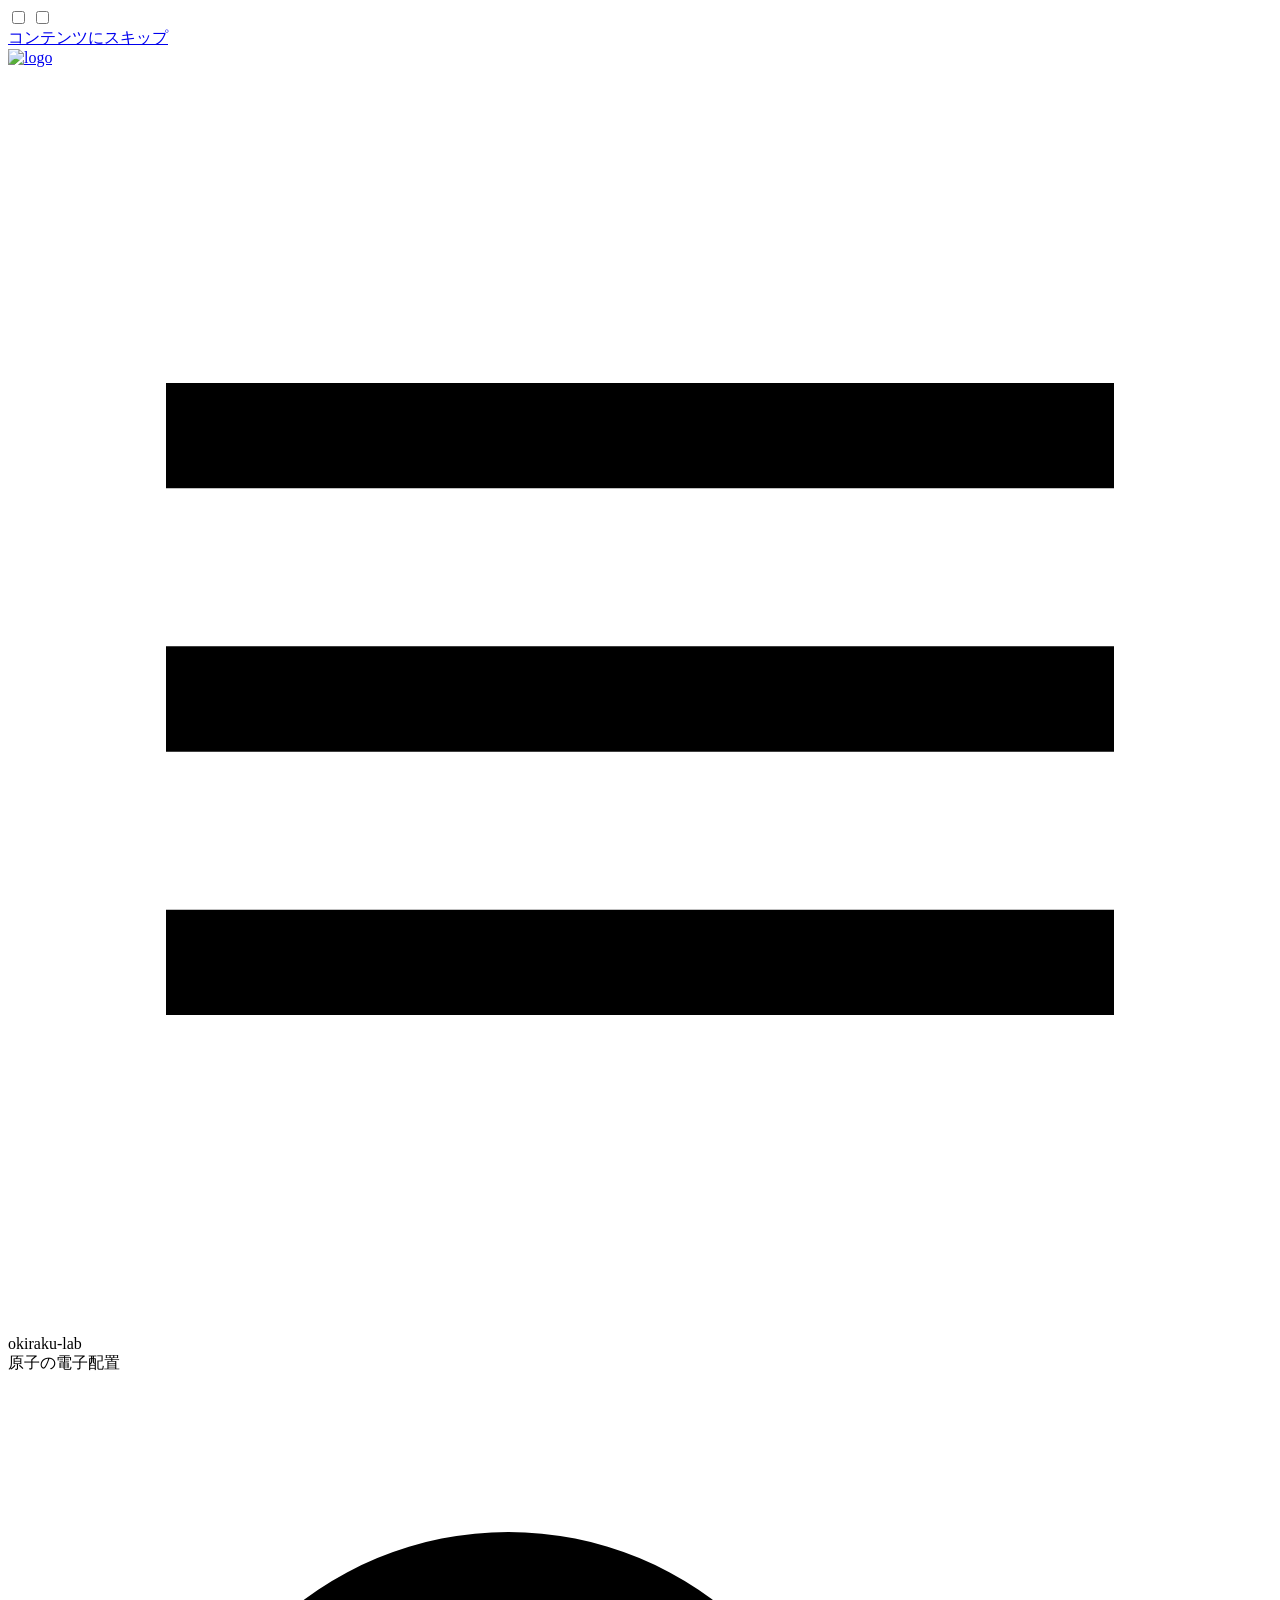
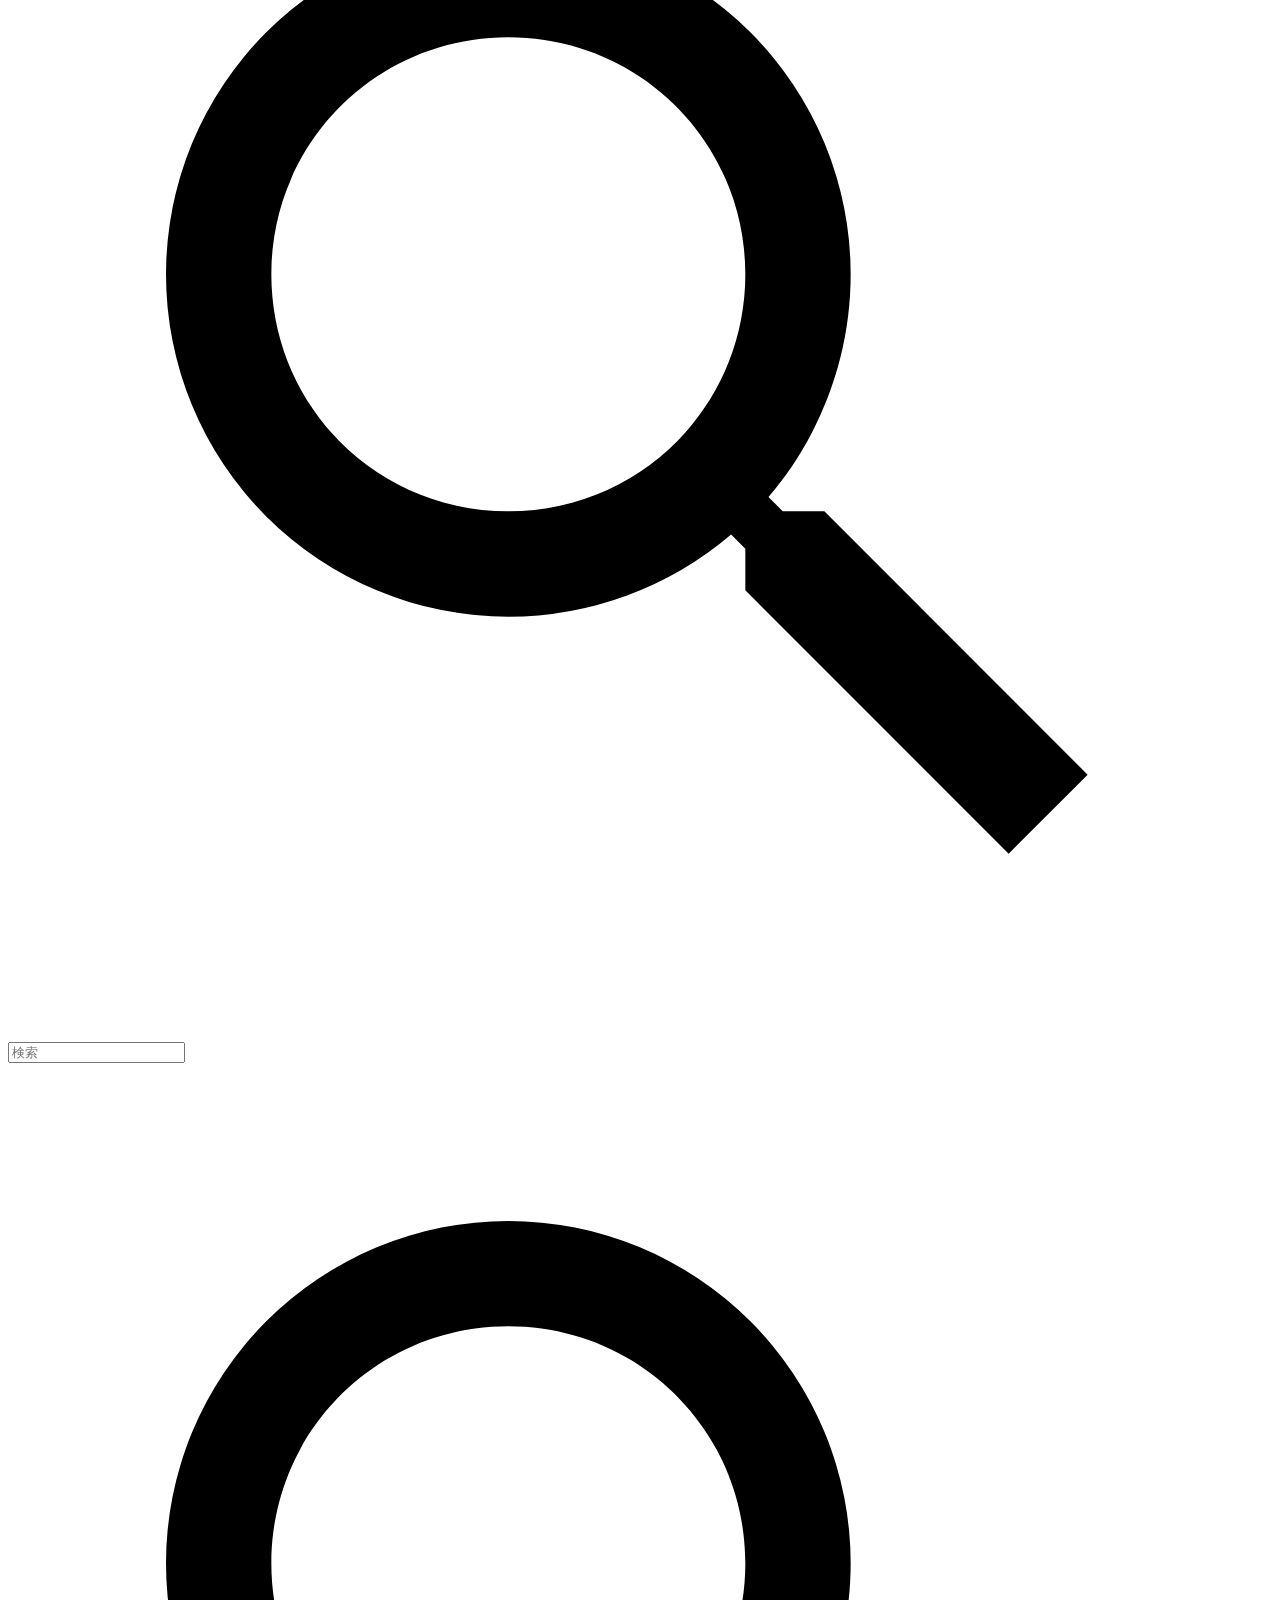
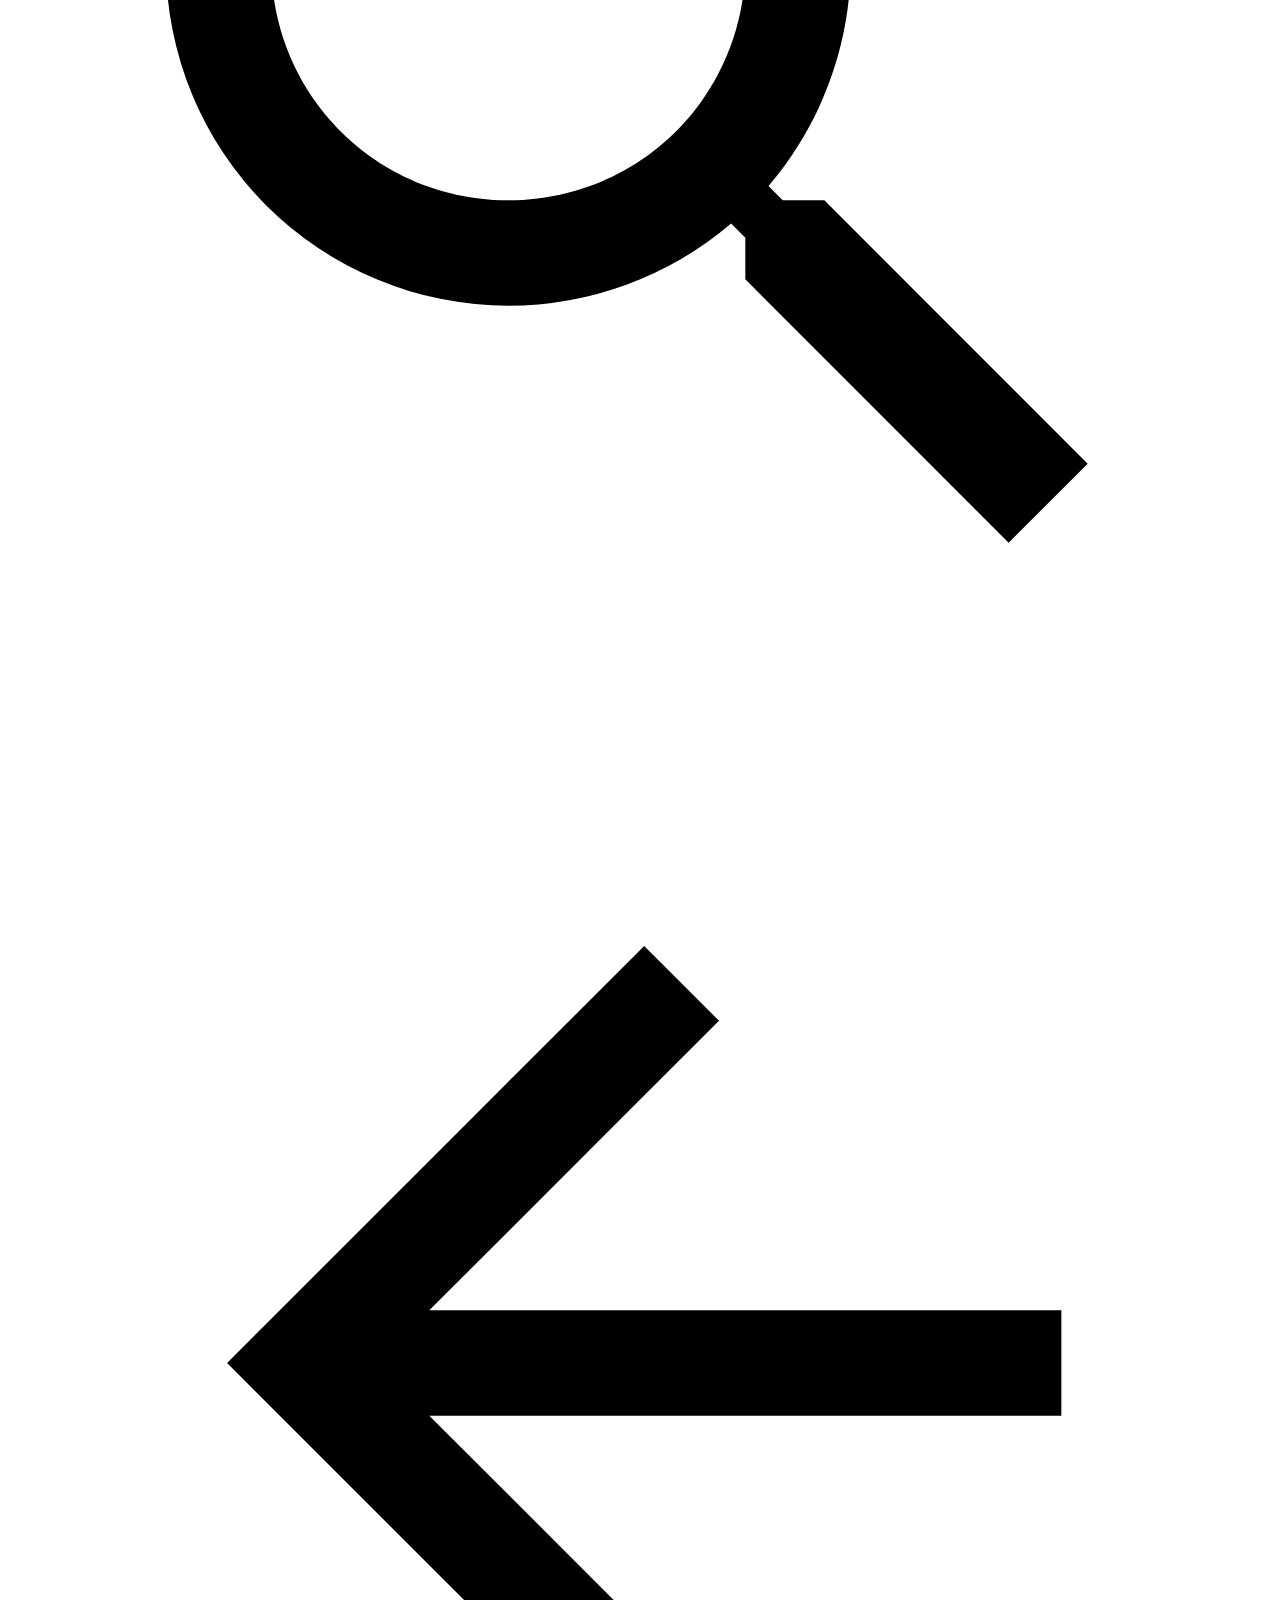
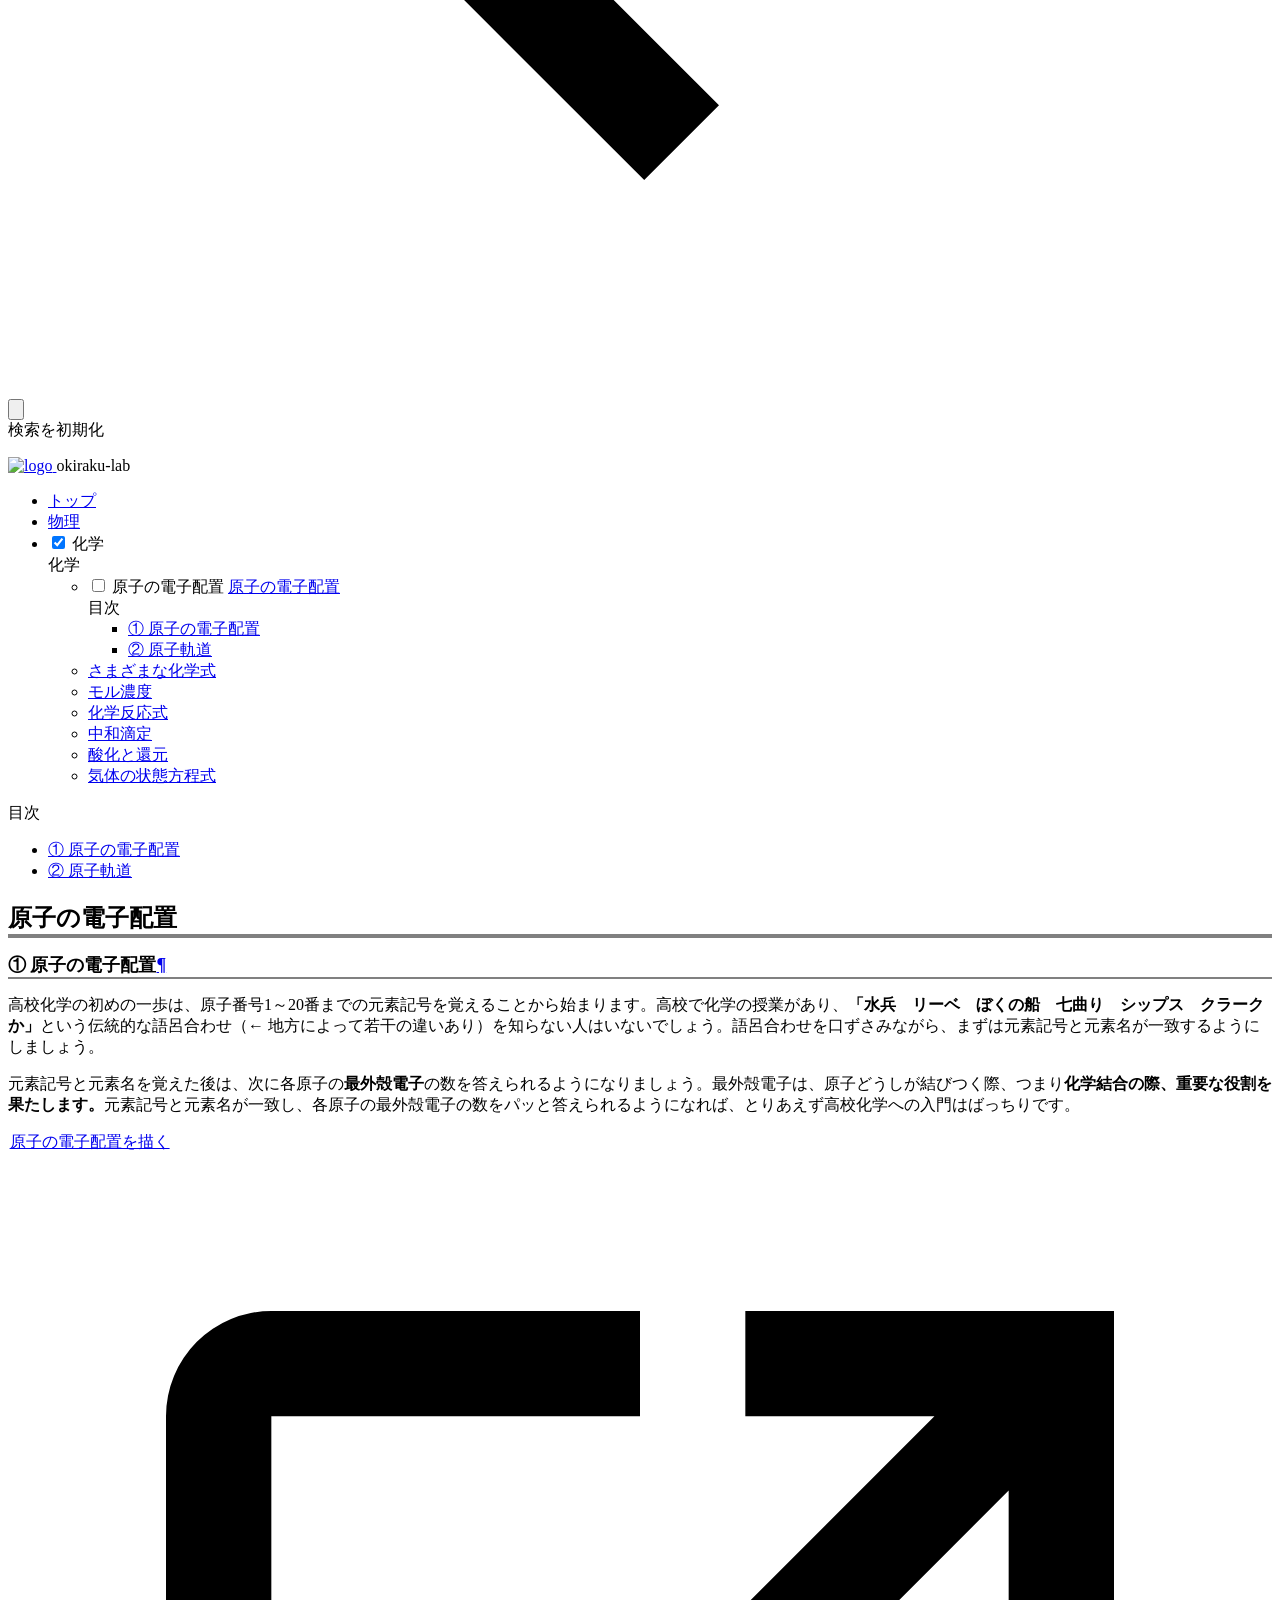
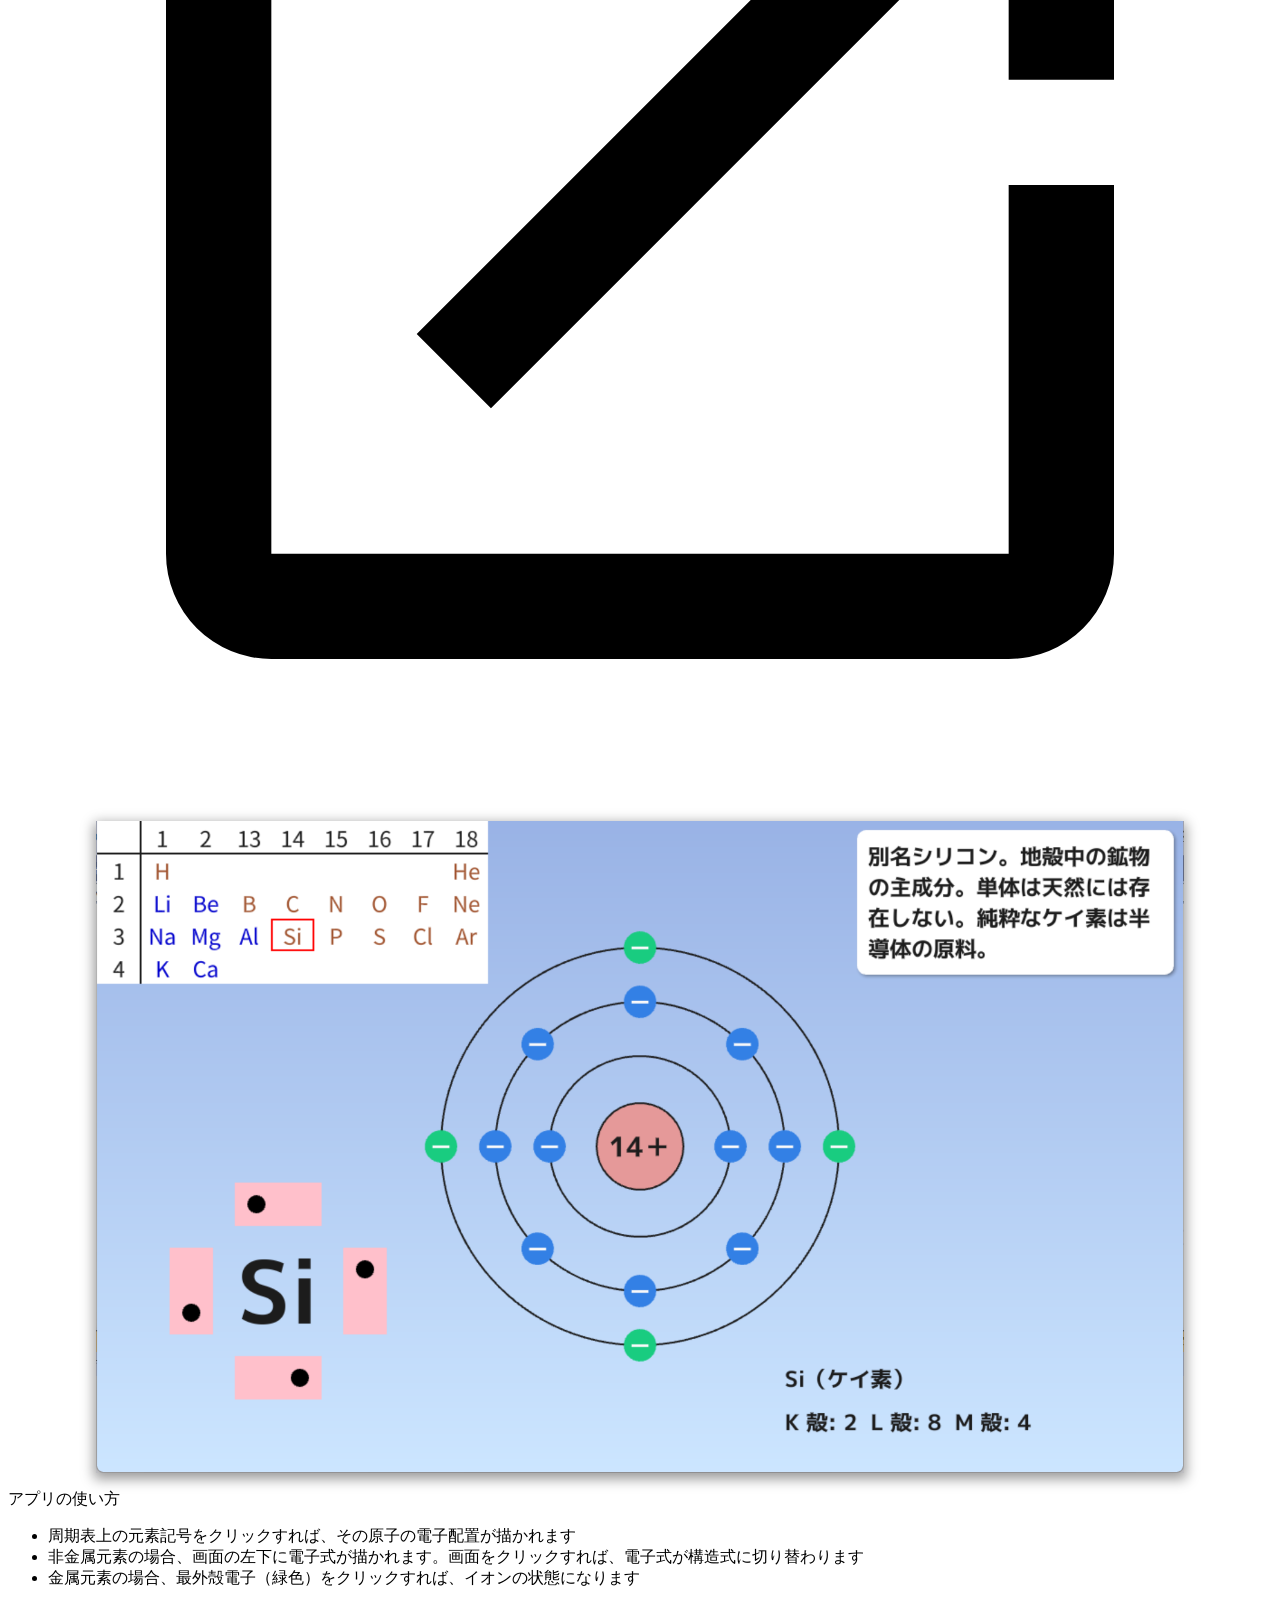
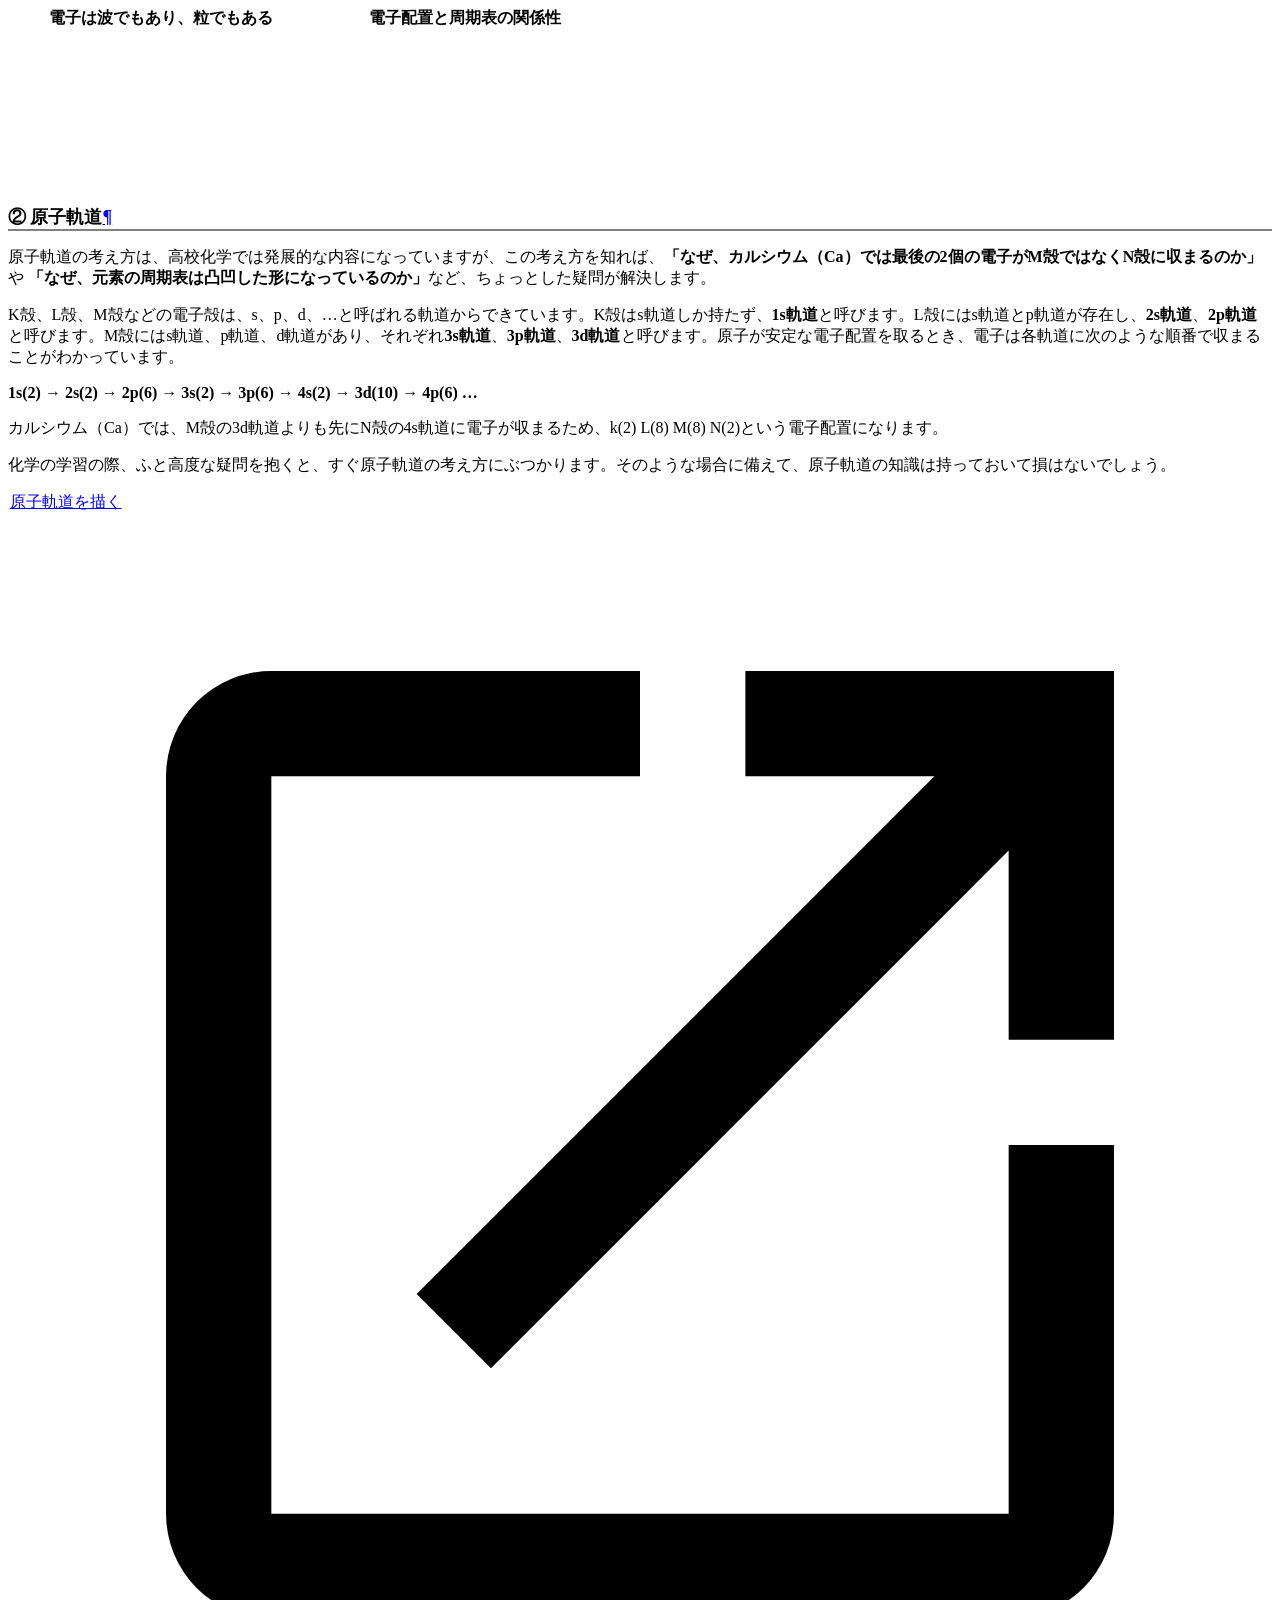
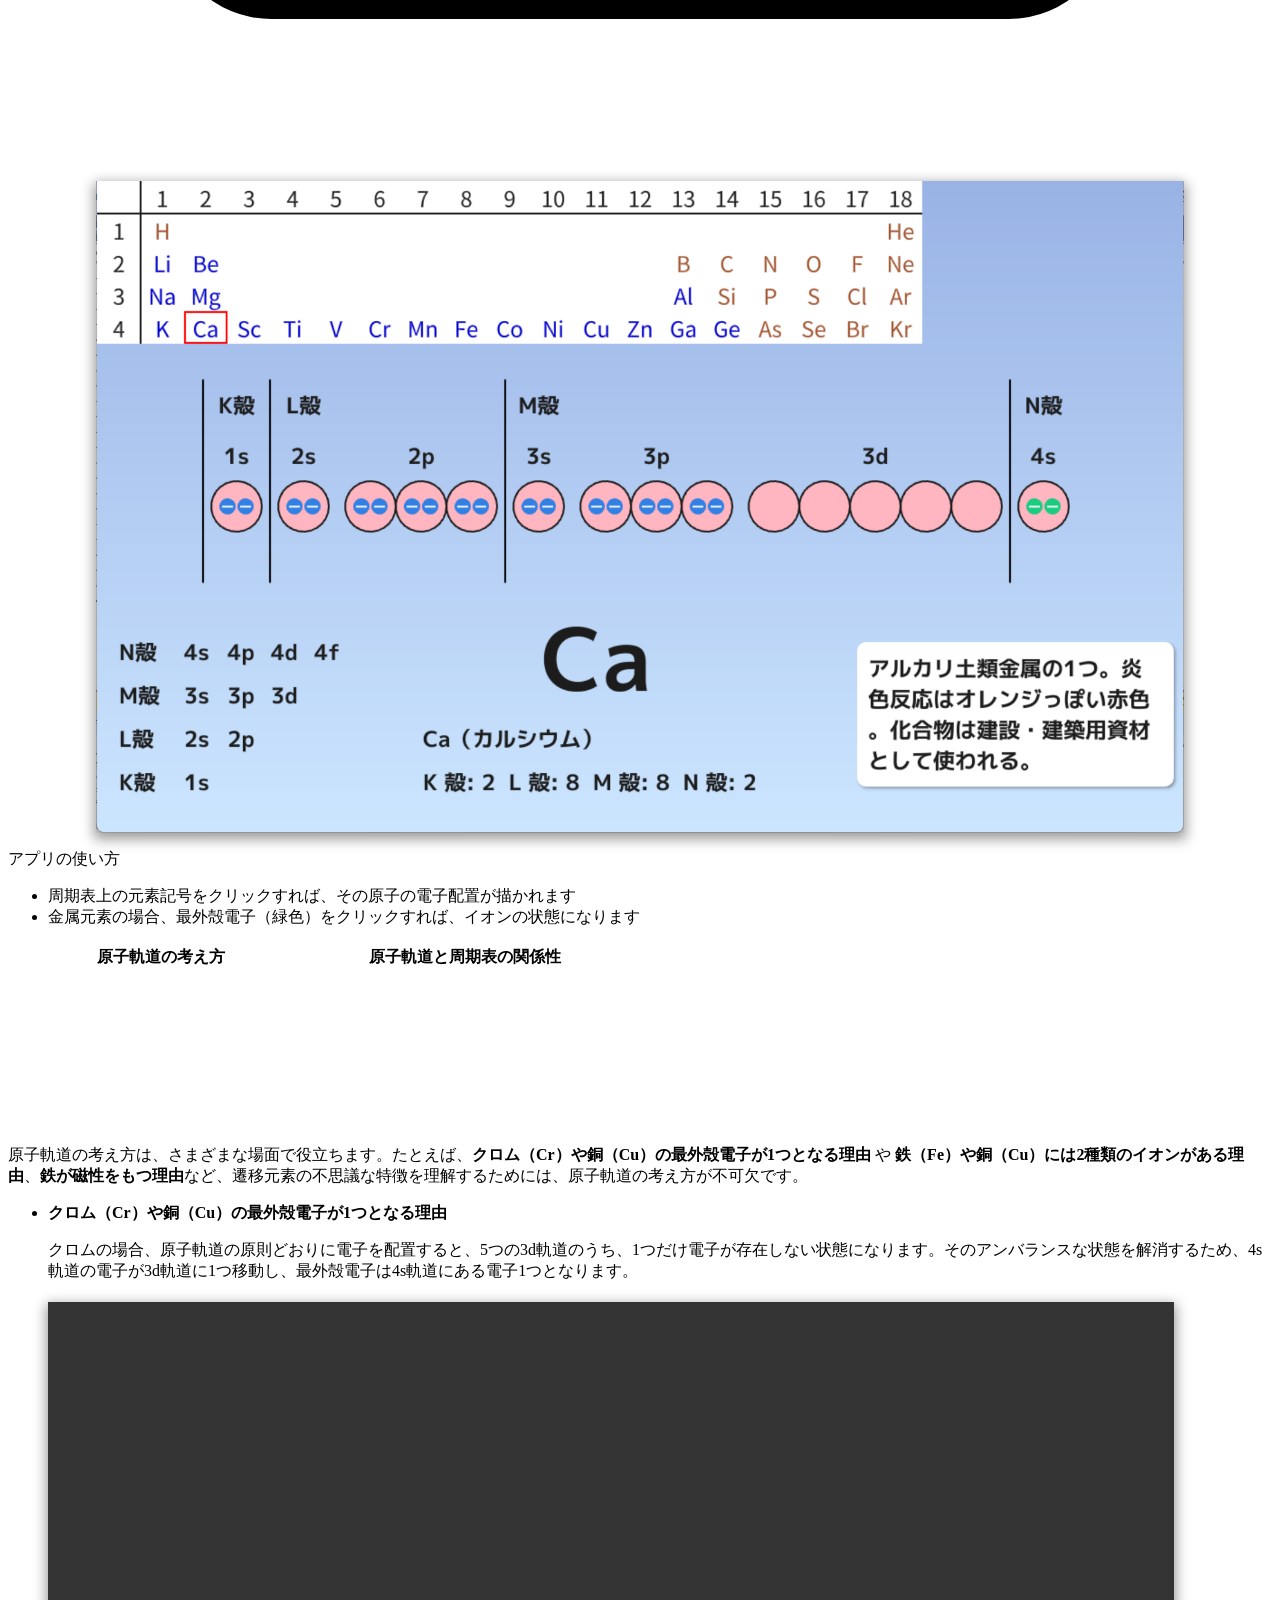
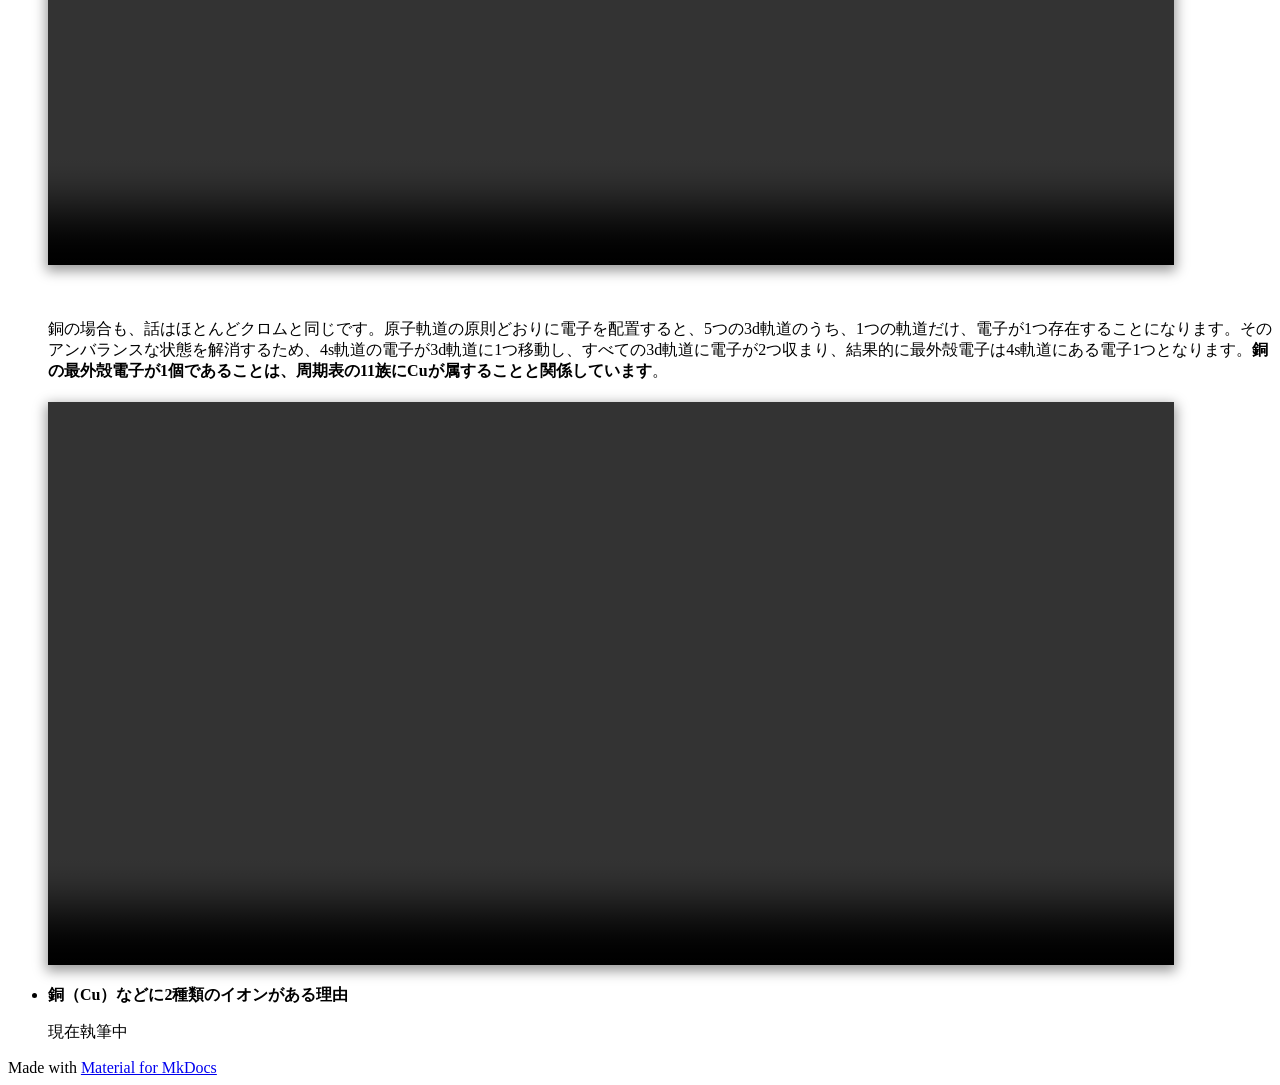
==== 01 electronic_configuration/index.html @ 9a8e9e13 "Deployed d55707b with MkDocs version: 1.6.1" ====
<!doctype html>
<html lang="ja" class="no-js">
  <head>
    
      <meta charset="utf-8">
      <meta name="viewport" content="width=device-width,initial-scale=1">
      
        <meta name="description" content="高校理科の学習に役立つWebアプリや動画などを掲載しています。">
      
      
        <meta name="author" content="uti">
      
      
        <link rel="canonical" href="https://uti0836.github.io/sample_sites/01%20electronic_configuration/">
      
      
        <link rel="prev" href="../physics/">
      
      
        <link rel="next" href="../02%20chemicalformula/">
      
      
      <link rel="icon" href="../assets/images/favicon.png">
      <meta name="generator" content="mkdocs-1.6.1, mkdocs-material-9.6.15">
    
    
      
        <title>原子の電子配置 - okiraku-lab</title>
      
    
    
      <link rel="stylesheet" href="../assets/stylesheets/main.342714a4.min.css">
      
        
        <link rel="stylesheet" href="../assets/stylesheets/palette.06af60db.min.css">
      
      


    
    
      
    
    
      
        
        
        <link rel="preconnect" href="https://fonts.gstatic.com" crossorigin>
        <link rel="stylesheet" href="https://fonts.googleapis.com/css?family=IBM+Plex+Sans+JP:300,300i,400,400i,700,700i%7CRoboto+Mono:400,400i,700,700i&display=fallback">
        <style>:root{--md-text-font:"IBM Plex Sans JP";--md-code-font:"Roboto Mono"}</style>
      
    
    
      <link rel="stylesheet" href="https://maxcdn.bootstrapcdn.com/font-awesome/latest/css/font-awesome.min.css">
    
      <link rel="stylesheet" href="../stylesheets/extra.css">
    
    <script>__md_scope=new URL("..",location),__md_hash=e=>[...e].reduce(((e,_)=>(e<<5)-e+_.charCodeAt(0)),0),__md_get=(e,_=localStorage,t=__md_scope)=>JSON.parse(_.getItem(t.pathname+"."+e)),__md_set=(e,_,t=localStorage,a=__md_scope)=>{try{t.setItem(a.pathname+"."+e,JSON.stringify(_))}catch(e){}}</script>
    
      

    
    
    
  </head>
  
  
    
    
    
    
    
    <body dir="ltr" data-md-color-scheme="lecture" data-md-color-primary="indigo" data-md-color-accent="indigo">
  
    
    <input class="md-toggle" data-md-toggle="drawer" type="checkbox" id="__drawer" autocomplete="off">
    <input class="md-toggle" data-md-toggle="search" type="checkbox" id="__search" autocomplete="off">
    <label class="md-overlay" for="__drawer"></label>
    <div data-md-component="skip">
      
        
        <a href="#①-原子の電子配置" class="md-skip">
          コンテンツにスキップ
        </a>
      
    </div>
    <div data-md-component="announce">
      
    </div>
    
    
      

  

<header class="md-header md-header--shadow" data-md-component="header">
  <nav class="md-header__inner md-grid" aria-label="ヘッダー">
    <a href=".." title="okiraku-lab" class="md-header__button md-logo" aria-label="okiraku-lab" data-md-component="logo">
      
  <img src="../assets/beaker-outline.svg" alt="logo">

    </a>
    <label class="md-header__button md-icon" for="__drawer">
      
      <svg xmlns="http://www.w3.org/2000/svg" viewBox="0 0 24 24"><path d="M3 6h18v2H3zm0 5h18v2H3zm0 5h18v2H3z"/></svg>
    </label>
    <div class="md-header__title" data-md-component="header-title">
      <div class="md-header__ellipsis">
        <div class="md-header__topic">
          <span class="md-ellipsis">
            okiraku-lab
          </span>
        </div>
        <div class="md-header__topic" data-md-component="header-topic">
          <span class="md-ellipsis">
            
              原子の電子配置
            
          </span>
        </div>
      </div>
    </div>
    
      
    
    
    
    
      
      
        <label class="md-header__button md-icon" for="__search">
          
          <svg xmlns="http://www.w3.org/2000/svg" viewBox="0 0 24 24"><path d="M9.5 3A6.5 6.5 0 0 1 16 9.5c0 1.61-.59 3.09-1.56 4.23l.27.27h.79l5 5-1.5 1.5-5-5v-.79l-.27-.27A6.52 6.52 0 0 1 9.5 16 6.5 6.5 0 0 1 3 9.5 6.5 6.5 0 0 1 9.5 3m0 2C7 5 5 7 5 9.5S7 14 9.5 14 14 12 14 9.5 12 5 9.5 5"/></svg>
        </label>
        <div class="md-search" data-md-component="search" role="dialog">
  <label class="md-search__overlay" for="__search"></label>
  <div class="md-search__inner" role="search">
    <form class="md-search__form" name="search">
      <input type="text" class="md-search__input" name="query" aria-label="検索" placeholder="検索" autocapitalize="off" autocorrect="off" autocomplete="off" spellcheck="false" data-md-component="search-query" required>
      <label class="md-search__icon md-icon" for="__search">
        
        <svg xmlns="http://www.w3.org/2000/svg" viewBox="0 0 24 24"><path d="M9.5 3A6.5 6.5 0 0 1 16 9.5c0 1.61-.59 3.09-1.56 4.23l.27.27h.79l5 5-1.5 1.5-5-5v-.79l-.27-.27A6.52 6.52 0 0 1 9.5 16 6.5 6.5 0 0 1 3 9.5 6.5 6.5 0 0 1 9.5 3m0 2C7 5 5 7 5 9.5S7 14 9.5 14 14 12 14 9.5 12 5 9.5 5"/></svg>
        
        <svg xmlns="http://www.w3.org/2000/svg" viewBox="0 0 24 24"><path d="M20 11v2H8l5.5 5.5-1.42 1.42L4.16 12l7.92-7.92L13.5 5.5 8 11z"/></svg>
      </label>
      <nav class="md-search__options" aria-label="検索">
        
        <button type="reset" class="md-search__icon md-icon" title="クリア" aria-label="クリア" tabindex="-1">
          
          <svg xmlns="http://www.w3.org/2000/svg" viewBox="0 0 24 24"><path d="M19 6.41 17.59 5 12 10.59 6.41 5 5 6.41 10.59 12 5 17.59 6.41 19 12 13.41 17.59 19 19 17.59 13.41 12z"/></svg>
        </button>
      </nav>
      
        <div class="md-search__suggest" data-md-component="search-suggest"></div>
      
    </form>
    <div class="md-search__output">
      <div class="md-search__scrollwrap" tabindex="0" data-md-scrollfix>
        <div class="md-search-result" data-md-component="search-result">
          <div class="md-search-result__meta">
            検索を初期化
          </div>
          <ol class="md-search-result__list" role="presentation"></ol>
        </div>
      </div>
    </div>
  </div>
</div>
      
    
    
  </nav>
  
</header>
    
    <div class="md-container" data-md-component="container">
      
      
        
          
        
      
      <main class="md-main" data-md-component="main">
        <div class="md-main__inner md-grid">
          
            
              
              <div class="md-sidebar md-sidebar--primary" data-md-component="sidebar" data-md-type="navigation" >
                <div class="md-sidebar__scrollwrap">
                  <div class="md-sidebar__inner">
                    



<nav class="md-nav md-nav--primary" aria-label="ナビゲーション" data-md-level="0">
  <label class="md-nav__title" for="__drawer">
    <a href=".." title="okiraku-lab" class="md-nav__button md-logo" aria-label="okiraku-lab" data-md-component="logo">
      
  <img src="../assets/beaker-outline.svg" alt="logo">

    </a>
    okiraku-lab
  </label>
  
  <ul class="md-nav__list" data-md-scrollfix>
    
      
      
  
  
  
  
    <li class="md-nav__item">
      <a href=".." class="md-nav__link">
        
  
  
  <span class="md-ellipsis">
    トップ
    
  </span>
  

      </a>
    </li>
  

    
      
      
  
  
  
  
    <li class="md-nav__item">
      <a href="../physics/" class="md-nav__link">
        
  
  
  <span class="md-ellipsis">
    物理
    
  </span>
  

      </a>
    </li>
  

    
      
      
  
  
    
  
  
  
    
    
    
    
    
    <li class="md-nav__item md-nav__item--active md-nav__item--nested">
      
        
        
        <input class="md-nav__toggle md-toggle " type="checkbox" id="__nav_3" checked>
        
          
          <label class="md-nav__link" for="__nav_3" id="__nav_3_label" tabindex="0">
            
  
  
  <span class="md-ellipsis">
    化学
    
  </span>
  

            <span class="md-nav__icon md-icon"></span>
          </label>
        
        <nav class="md-nav" data-md-level="1" aria-labelledby="__nav_3_label" aria-expanded="true">
          <label class="md-nav__title" for="__nav_3">
            <span class="md-nav__icon md-icon"></span>
            化学
          </label>
          <ul class="md-nav__list" data-md-scrollfix>
            
              
                
  
  
    
  
  
  
    <li class="md-nav__item md-nav__item--active">
      
      <input class="md-nav__toggle md-toggle" type="checkbox" id="__toc">
      
      
      
        <label class="md-nav__link md-nav__link--active" for="__toc">
          
  
  
  <span class="md-ellipsis">
    原子の電子配置
    
  </span>
  

          <span class="md-nav__icon md-icon"></span>
        </label>
      
      <a href="./" class="md-nav__link md-nav__link--active">
        
  
  
  <span class="md-ellipsis">
    原子の電子配置
    
  </span>
  

      </a>
      
        

<nav class="md-nav md-nav--secondary" aria-label="目次">
  
  
  
  
    <label class="md-nav__title" for="__toc">
      <span class="md-nav__icon md-icon"></span>
      目次
    </label>
    <ul class="md-nav__list" data-md-component="toc" data-md-scrollfix>
      
        <li class="md-nav__item">
  <a href="#①-原子の電子配置" class="md-nav__link">
    <span class="md-ellipsis">
      ① 原子の電子配置
    </span>
  </a>
  
</li>
      
        <li class="md-nav__item">
  <a href="#②-原子軌道" class="md-nav__link">
    <span class="md-ellipsis">
      ② 原子軌道
    </span>
  </a>
  
</li>
      
    </ul>
  
</nav>
      
    </li>
  

              
            
              
                
  
  
  
  
    <li class="md-nav__item">
      <a href="../02%20chemicalformula/" class="md-nav__link">
        
  
  
  <span class="md-ellipsis">
    さまざまな化学式
    
  </span>
  

      </a>
    </li>
  

              
            
              
                
  
  
  
  
    <li class="md-nav__item">
      <a href="../03%20molar_concentration/" class="md-nav__link">
        
  
  
  <span class="md-ellipsis">
    モル濃度
    
  </span>
  

      </a>
    </li>
  

              
            
              
                
  
  
  
  
    <li class="md-nav__item">
      <a href="../04%20chemical_equation/" class="md-nav__link">
        
  
  
  <span class="md-ellipsis">
    化学反応式
    
  </span>
  

      </a>
    </li>
  

              
            
              
                
  
  
  
  
    <li class="md-nav__item">
      <a href="../05%20neutralization_titration/" class="md-nav__link">
        
  
  
  <span class="md-ellipsis">
    中和滴定
    
  </span>
  

      </a>
    </li>
  

              
            
              
                
  
  
  
  
    <li class="md-nav__item">
      <a href="../06%20oxidation_and_reduction/" class="md-nav__link">
        
  
  
  <span class="md-ellipsis">
    酸化と還元
    
  </span>
  

      </a>
    </li>
  

              
            
              
                
  
  
  
  
    <li class="md-nav__item">
      <a href="../07%20equation_of_state/" class="md-nav__link">
        
  
  
  <span class="md-ellipsis">
    気体の状態方程式
    
  </span>
  

      </a>
    </li>
  

              
            
          </ul>
        </nav>
      
    </li>
  

    
  </ul>
</nav>
                  </div>
                </div>
              </div>
            
            
              
              <div class="md-sidebar md-sidebar--secondary" data-md-component="sidebar" data-md-type="toc" >
                <div class="md-sidebar__scrollwrap">
                  <div class="md-sidebar__inner">
                    

<nav class="md-nav md-nav--secondary" aria-label="目次">
  
  
  
  
    <label class="md-nav__title" for="__toc">
      <span class="md-nav__icon md-icon"></span>
      目次
    </label>
    <ul class="md-nav__list" data-md-component="toc" data-md-scrollfix>
      
        <li class="md-nav__item">
  <a href="#①-原子の電子配置" class="md-nav__link">
    <span class="md-ellipsis">
      ① 原子の電子配置
    </span>
  </a>
  
</li>
      
        <li class="md-nav__item">
  <a href="#②-原子軌道" class="md-nav__link">
    <span class="md-ellipsis">
      ② 原子軌道
    </span>
  </a>
  
</li>
      
    </ul>
  
</nav>
                  </div>
                </div>
              </div>
            
          
          
            <div class="md-content" data-md-component="content">
              <article class="md-content__inner md-typeset">
                
                  



  <h1>原子の電子配置</h1>

<h2 id="①-原子の電子配置">① 原子の電子配置<a class="headerlink" href="#①-原子の電子配置" title="Permanent link">&para;</a></h2>
<p>高校化学の初めの一歩は、原子番号1～20番までの元素記号を覚えることから始まります。高校で化学の授業があり、<strong>「水兵　リーベ　ぼくの船　七曲り　シップス　クラークか」</strong>という伝統的な語呂合わせ（← 地方によって若干の違いあり）を知らない人はいないでしょう。語呂合わせを口ずさみながら、まずは元素記号と元素名が一致するようにしましょう。</p>
<p>元素記号と元素名を覚えた後は、次に各原子の<strong>最外殻電子</strong>の数を答えられるようになりましょう。最外殻電子は、原子どうしが結びつく際、つまり<strong>化学結合の際、重要な役割を果たします。</strong>元素記号と元素名が一致し、各原子の最外殻電子の数をパッと答えられるようになれば、とりあえず高校化学への入門はばっちりです。</p>
<p><a class="md-button" href="https://okiraku-lab.github.io/electronic_configuration/electronic_configuration.html" target="_blank">原子の電子配置を描く <span class="twemoji"><svg xmlns="http://www.w3.org/2000/svg" viewBox="0 0 24 24"><path d="M14 3v2h3.59l-9.83 9.83 1.41 1.41L19 6.41V10h2V3m-2 16H5V5h7V3H5a2 2 0 0 0-2 2v14a2 2 0 0 0 2 2h14a2 2 0 0 0 2-2v-7h-2z"/></svg></span></a>
<img alt="" src="../image/electronic_configuration_1.png" /></p>
<!--
???noteとすることで、クリックで開くノートになる
-->
<div class="admonition note">
<p class="admonition-title">アプリの使い方</p>
<ul>
<li>周期表上の元素記号をクリックすれば、その原子の電子配置が描かれます</li>
<li>非金属元素の場合、画面の左下に電子式が描かれます。画面をクリックすれば、電子式が構造式に切り替わります</li>
<li>金属元素の場合、最外殻電子（緑色）をクリックすれば、イオンの状態になります</li>
</ul>
</div>
<!--
<iframe width="560" height="315" src="https://www.youtube-nocookie.com/embed/QPy3fnZPiH0?si=GZJuOmYR6YBS7521" title="YouTube video player" frameborder="0" allow="accelerometer; autoplay; clipboard-write; encrypted-media; gyroscope; picture-in-picture; web-share" referrerpolicy="strict-origin-when-cross-origin" allowfullscreen></iframe>
-->
<table>
<thead>
<tr>
<th style="text-align: center;">電子は波でもあり、粒でもある</th>
<th style="text-align: center;">電子配置と周期表の関係性</th>
</tr>
</thead>
<tbody>
<tr>
<td style="text-align: center;"><iframe src="https://www.youtube-nocookie.com/embed/QPy3fnZPiH0?si=GZJuOmYR6YBS7521" title="YouTube video player" frameborder="0" allow="accelerometer; autoplay; clipboard-write; encrypted-media; gyroscope; picture-in-picture; web-share" referrerpolicy="strict-origin-when-cross-origin" allowfullscreen></iframe></td>
<td style="text-align: center;"><iframe src="https://www.youtube-nocookie.com/embed/MvrVoqUzy30?si=Q4Ir6MmZYD2TO-8C" title="YouTube video player" frameborder="0" allow="accelerometer; autoplay; clipboard-write; encrypted-media; gyroscope; picture-in-picture; web-share" referrerpolicy="strict-origin-when-cross-origin" allowfullscreen></iframe></td>
</tr>
</tbody>
</table>
<h2 id="②-原子軌道">② 原子軌道<a class="headerlink" href="#②-原子軌道" title="Permanent link">&para;</a></h2>
<p>原子軌道の考え方は、高校化学では発展的な内容になっていますが、この考え方を知れば、<strong>「なぜ、カルシウム（Ca）では最後の2個の電子がM殻ではなくN殻に収まるのか」</strong> や <strong>「なぜ、元素の周期表は凸凹した形になっているのか」</strong>など、ちょっとした疑問が解決します。</p>
<p>K殻、L殻、M殻などの電子殻は、s、p、d、…と呼ばれる軌道からできています。K殻はs軌道しか持たず、<strong>1s軌道</strong>と呼びます。L殻にはs軌道とp軌道が存在し、<strong>2s軌道</strong>、<strong>2p軌道</strong>と呼びます。M殻にはs軌道、p軌道、d軌道があり、それぞれ<strong>3s軌道</strong>、<strong>3p軌道</strong>、<strong>3d軌道</strong>と呼びます。原子が安定な電子配置を取るとき、電子は各軌道に次のような順番で収まることがわかっています。</p>
<p><strong>1s(2) → 2s(2) → 2p(6) → 3s(2) → 3p(6) → 4s(2) → 3d(10) → 4p(6) …</strong></p>
<p>カルシウム（Ca）では、M殻の3d軌道よりも先にN殻の4s軌道に電子が収まるため、k(2) L(8) M(8) N(2)という電子配置になります。</p>
<p>化学の学習の際、ふと高度な疑問を抱くと、すぐ原子軌道の考え方にぶつかります。そのような場合に備えて、原子軌道の知識は持っておいて損はないでしょう。</p>
<p><a class="md-button" href="https://okiraku-lab.github.io/atomic_orbital/atomic_orbital.html" target="_blank">原子軌道を描く <span class="twemoji"><svg xmlns="http://www.w3.org/2000/svg" viewBox="0 0 24 24"><path d="M14 3v2h3.59l-9.83 9.83 1.41 1.41L19 6.41V10h2V3m-2 16H5V5h7V3H5a2 2 0 0 0-2 2v14a2 2 0 0 0 2 2h14a2 2 0 0 0 2-2v-7h-2z"/></svg></span></a>
<img alt="" src="../image/atomic_orbital_1.png" /></p>
<div class="admonition note">
<p class="admonition-title">アプリの使い方</p>
<ul>
<li>周期表上の元素記号をクリックすれば、その原子の電子配置が描かれます</li>
<li>金属元素の場合、最外殻電子（緑色）をクリックすれば、イオンの状態になります</li>
</ul>
</div>
<table>
<thead>
<tr>
<th style="text-align: center;">原子軌道の考え方</th>
<th style="text-align: center;">原子軌道と周期表の関係性</th>
</tr>
</thead>
<tbody>
<tr>
<td style="text-align: center;"><iframe src="https://www.youtube-nocookie.com/embed/cpylLQsnfWw?si=J-HWJwmeQLLhBX8Z" title="YouTube video player" frameborder="0" allow="accelerometer; autoplay; clipboard-write; encrypted-media; gyroscope; picture-in-picture; web-share" referrerpolicy="strict-origin-when-cross-origin" allowfullscreen></iframe></td>
<td style="text-align: center;"><iframe src="https://www.youtube-nocookie.com/embed/FBaGaEwG3wk?si=n2nKAN8WBoAwFB_9" title="YouTube video player" frameborder="0" allow="accelerometer; autoplay; clipboard-write; encrypted-media; gyroscope; picture-in-picture; web-share" referrerpolicy="strict-origin-when-cross-origin" allowfullscreen></iframe></td>
</tr>
</tbody>
</table>
<p>原子軌道の考え方は、さまざまな場面で役立ちます。たとえば、<strong>クロム（Cr）や銅（Cu）の最外殻電子が1つとなる理由</strong> や <strong>鉄（Fe）や銅（Cu）には2種類のイオンがある理由</strong>、<strong>鉄が磁性をもつ理由</strong>など、遷移元素の不思議な特徴を理解するためには、原子軌道の考え方が不可欠です。</p>
<ul>
<li>
<p><strong>クロム（Cr）や銅（Cu）の最外殻電子が1つとなる理由</strong></p>
<p>クロムの場合、原子軌道の原則どおりに電子を配置すると、5つの3d軌道のうち、1つだけ電子が存在しない状態になります。そのアンバランスな状態を解消するため、4s軌道の電子が3d軌道に1つ移動し、最外殻電子は4s軌道にある電子1つとなります。
<video class = "movie" width="100%" autoplay loop muted controls>
        <source src="https://github.com/uti0836/web_assets/raw/refs/heads/main/video/atomic_orbital_Cr.mp4" type="video/mp4">
        動画を再生できません。
</video></p>
<p><br></p>
<p>銅の場合も、話はほとんどクロムと同じです。原子軌道の原則どおりに電子を配置すると、5つの3d軌道のうち、1つの軌道だけ、電子が1つ存在することになります。そのアンバランスな状態を解消するため、4s軌道の電子が3d軌道に1つ移動し、すべての3d軌道に電子が2つ収まり、結果的に最外殻電子は4s軌道にある電子1つとなります。<strong>銅の最外殻電子が1個であることは、周期表の11族にCuが属することと関係しています</strong>。
<video class = "movie" width="100%" autoplay loop muted controls>
        <source src="https://github.com/uti0836/web_assets/raw/refs/heads/main/video/atomic_orbital_Cu.mp4" type="video/mp4">
        動画を再生できません。
</video></p>
</li>
<li>
<p><strong>銅（Cu）などに2種類のイオンがある理由</strong></p>
<p>現在執筆中</p>
</li>
</ul>












                
              </article>
            </div>
          
          
<script>var target=document.getElementById(location.hash.slice(1));target&&target.name&&(target.checked=target.name.startsWith("__tabbed_"))</script>
        </div>
        
          <button type="button" class="md-top md-icon" data-md-component="top" hidden>
  
  <svg xmlns="http://www.w3.org/2000/svg" viewBox="0 0 24 24"><path d="M13 20h-2V8l-5.5 5.5-1.42-1.42L12 4.16l7.92 7.92-1.42 1.42L13 8z"/></svg>
  ページトップへ戻る
</button>
        
      </main>
      
        <footer class="md-footer">
  
  <div class="md-footer-meta md-typeset">
    <div class="md-footer-meta__inner md-grid">
      <div class="md-copyright">
  
  
    Made with
    <a href="https://squidfunk.github.io/mkdocs-material/" target="_blank" rel="noopener">
      Material for MkDocs
    </a>
  
</div>
      
    </div>
  </div>
</footer>
      
    </div>
    <div class="md-dialog" data-md-component="dialog">
      <div class="md-dialog__inner md-typeset"></div>
    </div>
    
    
    
      
      <script id="__config" type="application/json">{"base": "..", "features": ["navigation.instant", "navigation.top", "search.suggest", "search.highlight", "content.code.annotate", "content.code.copy", "content.tooltips"], "search": "../assets/javascripts/workers/search.d50fe291.min.js", "tags": null, "translations": {"clipboard.copied": "\u30b3\u30d4\u30fc\u3057\u307e\u3057\u305f", "clipboard.copy": "\u30af\u30ea\u30c3\u30d7\u30dc\u30fc\u30c9\u3078\u30b3\u30d4\u30fc", "search.result.more.one": "\u3053\u306e\u30da\u30fc\u30b8\u5185\u306b\u3082\u30461\u4ef6\u898b\u3064\u304b\u308a\u307e\u3057\u305f", "search.result.more.other": "\u3053\u306e\u30da\u30fc\u30b8\u5185\u306b\u3042\u3068#\u4ef6\u898b\u3064\u304b\u308a\u307e\u3057\u305f", "search.result.none": "\u4f55\u3082\u898b\u3064\u304b\u308a\u307e\u305b\u3093\u3067\u3057\u305f", "search.result.one": "1\u4ef6\u898b\u3064\u304b\u308a\u307e\u3057\u305f", "search.result.other": "#\u4ef6\u898b\u3064\u304b\u308a\u307e\u3057\u305f", "search.result.placeholder": "\u691c\u7d22\u30ad\u30fc\u30ef\u30fc\u30c9\u3092\u5165\u529b\u3057\u3066\u304f\u3060\u3055\u3044", "search.result.term.missing": "\u691c\u7d22\u306b\u542b\u307e\u308c\u306a\u3044", "select.version": "\u30d0\u30fc\u30b8\u30e7\u30f3\u5207\u308a\u66ff\u3048"}, "version": null}</script>
    
    
      <script src="../assets/javascripts/bundle.56ea9cef.min.js"></script>
      
        <script src="../javascripts/config.js"></script>
      
        <script src="https://cdn.jsdelivr.net/npm/katex@0.16.9/dist/katex.min.js"></script>
      
        <script src="https://cdn.jsdelivr.net/npm/katex@0.16.9/dist/contrib/auto-render.min.js"></script>
      
    
  </body>
</html>
---- stylesheets/extra.css ----
.md-typeset h1 {
  font-size: 1.5rem;
  font-weight: bold;
  color: #000;
  border-bottom: solid 4px var(--md-primary-fg-color);
  margin-bottom: 0.86rem;
}
.md-typeset h2 {
  font-size: 1.12rem;
  font-weight: bold;
  border-bottom: 2px solid var(--md-primary-fg-color);
}
.md-typeset h3 {
  font-size: 0.8rem;
  font-weight: bold;
  border-bottom: 2px dotted var(--md-primary-fg-color);
}
.md-typeset h4 {
  font-weight: bold;
  border-bottom: 1px solid var(--md-primary-fg-color);
}
.md-typeset h5 {
  text-transform: none;
}
.md-typeset img {
  box-shadow: 0 4px 12px 2px rgba(0, 0, 0, 0.4);
  max-width: 86%;
  display: block;
  margin: auto;
}
.md-typeset .noshadow img {
  box-shadow: none;
  max-width: 98%;
  display: block;
  margin: auto;
}
.md-typeset .noshadow-76 img {
  box-shadow: none;
  max-width: 76%;
  display: block;
  margin: auto;
}
.md-typeset .full img {
  box-shadow: none;
  max-width: 100%;
  display: block;
  margin: auto;
}
.md-typeset figure img {
  box-shadow: none;
  display: block;
  margin: auto;
}
.md-typeset figcaption {
  font-style: normal;
  margin: 0;
}
.md-typeset figure {
  margin: 0;
}
.md-typeset video {
  box-shadow: 0 4px 12px 2px rgba(0, 0, 0, 0.4);
  max-width: 92%;
  display: block;
  margin:auto;
}
.md-typeset table:not([class]) {
  border-radius: 0.3rem;
}
.md-typeset code {
  tab-size: 4;
  border-radius: 0.3rem;
}
.md-typeset .md-button {
  margin: 0.1em;
}

[data-md-color-scheme="lecture"] {
  /*--md-primary-fg-colorでは、テーマカラーを設定できる*/
  --md-primary-fg-color:        #808080;
  --md-primary-fg-color--light: #239e66;
  --md-primary-fg-color--dark:  #043264;
}

:root > * {
  --md-code-hl-comment-color:rgb(107, 163, 121);
}

video.movie {
  display: block;
  margin: 20px 0;
}

/* 数式全体のサイズを標準の1.2倍に大きくする */
.katex {
    font-size: 1.2em; /* インライン数式のサイズ */
}
.katex-display {
    font-size: 1.2em; /* ブロック数式のサイズ */
}
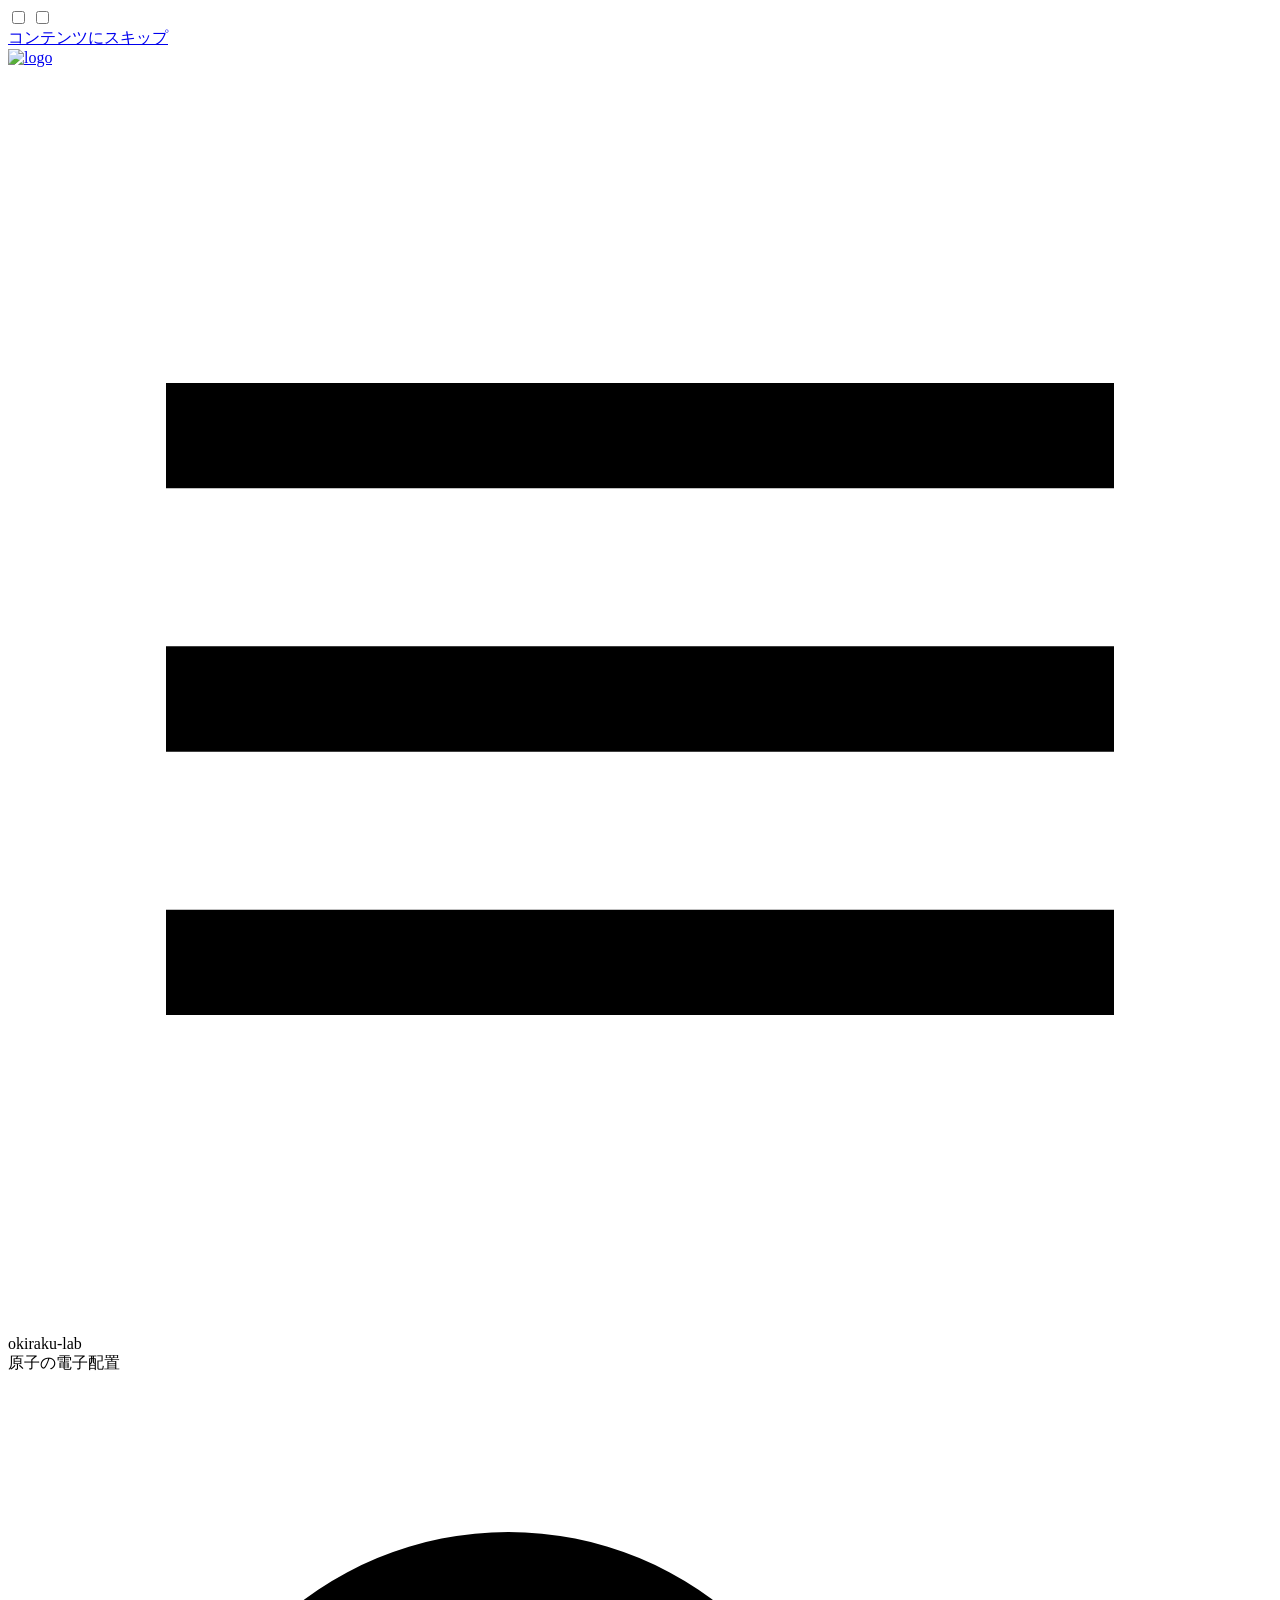
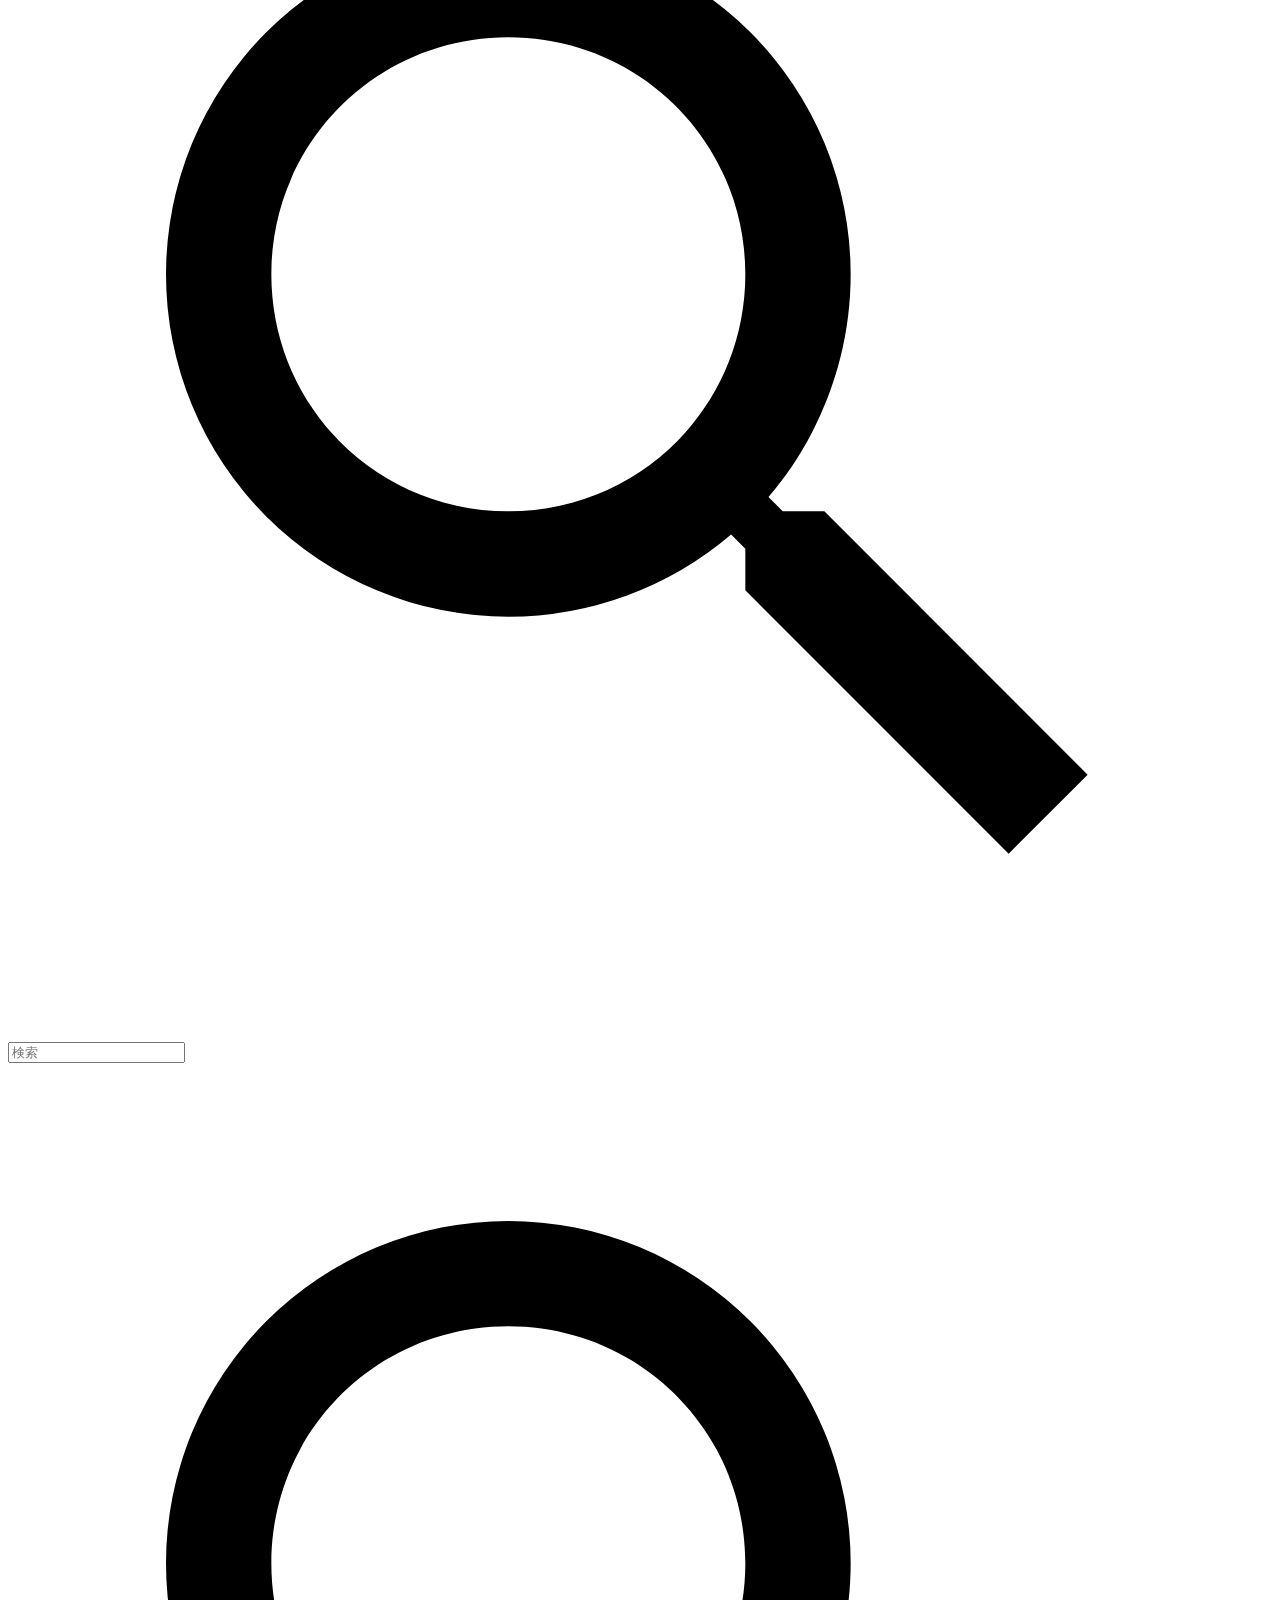
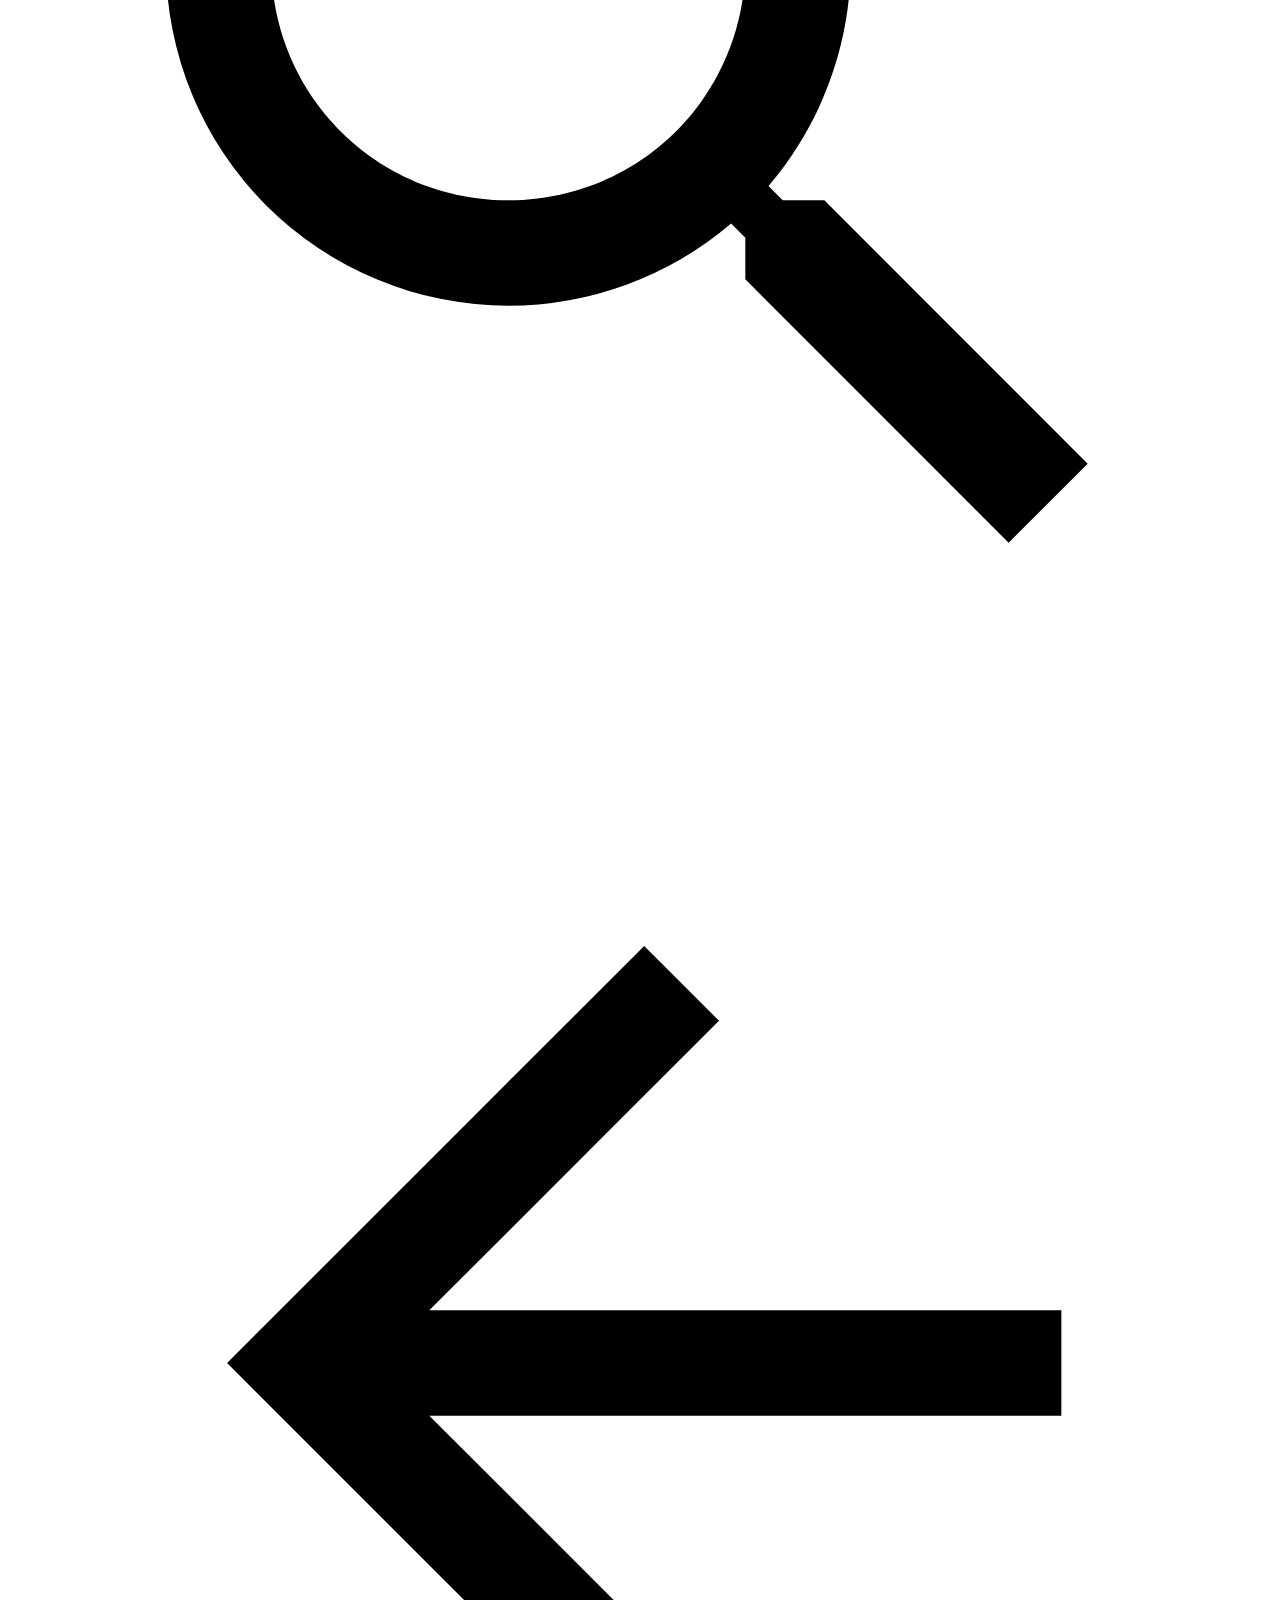
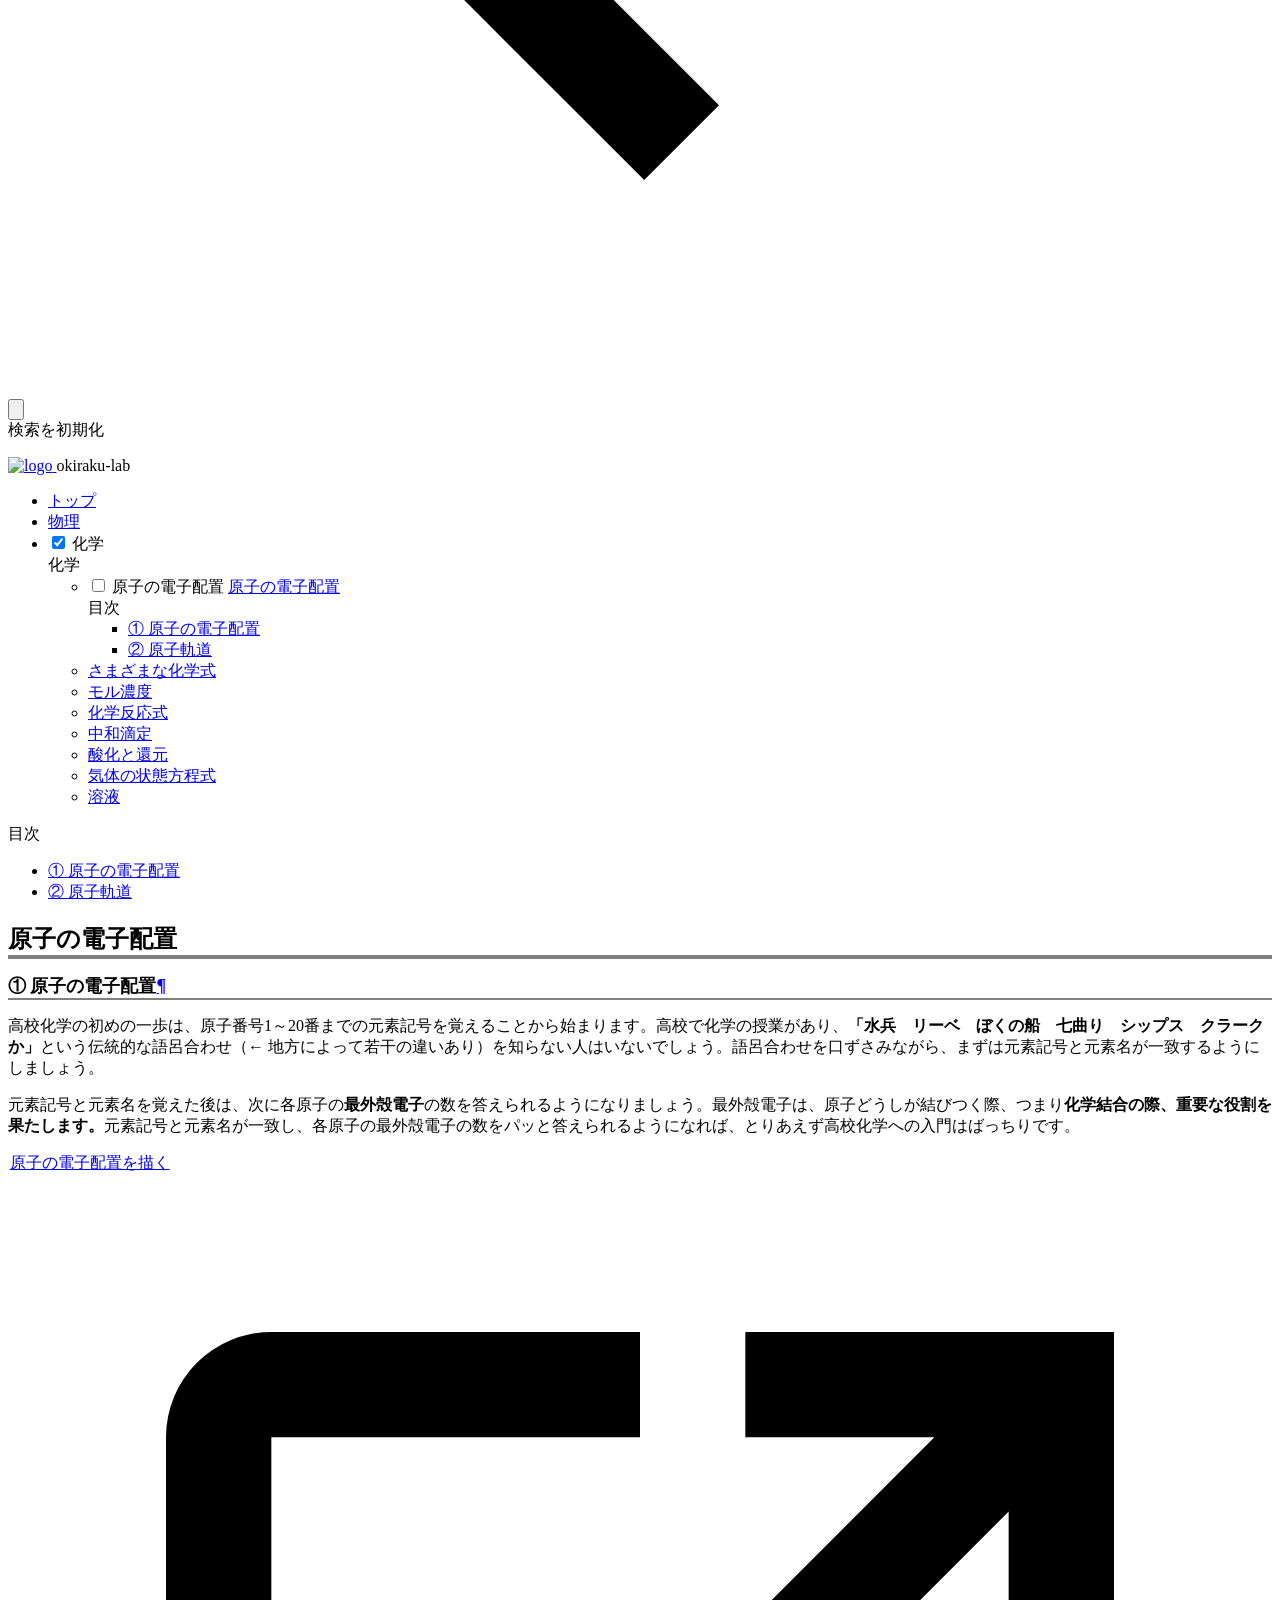
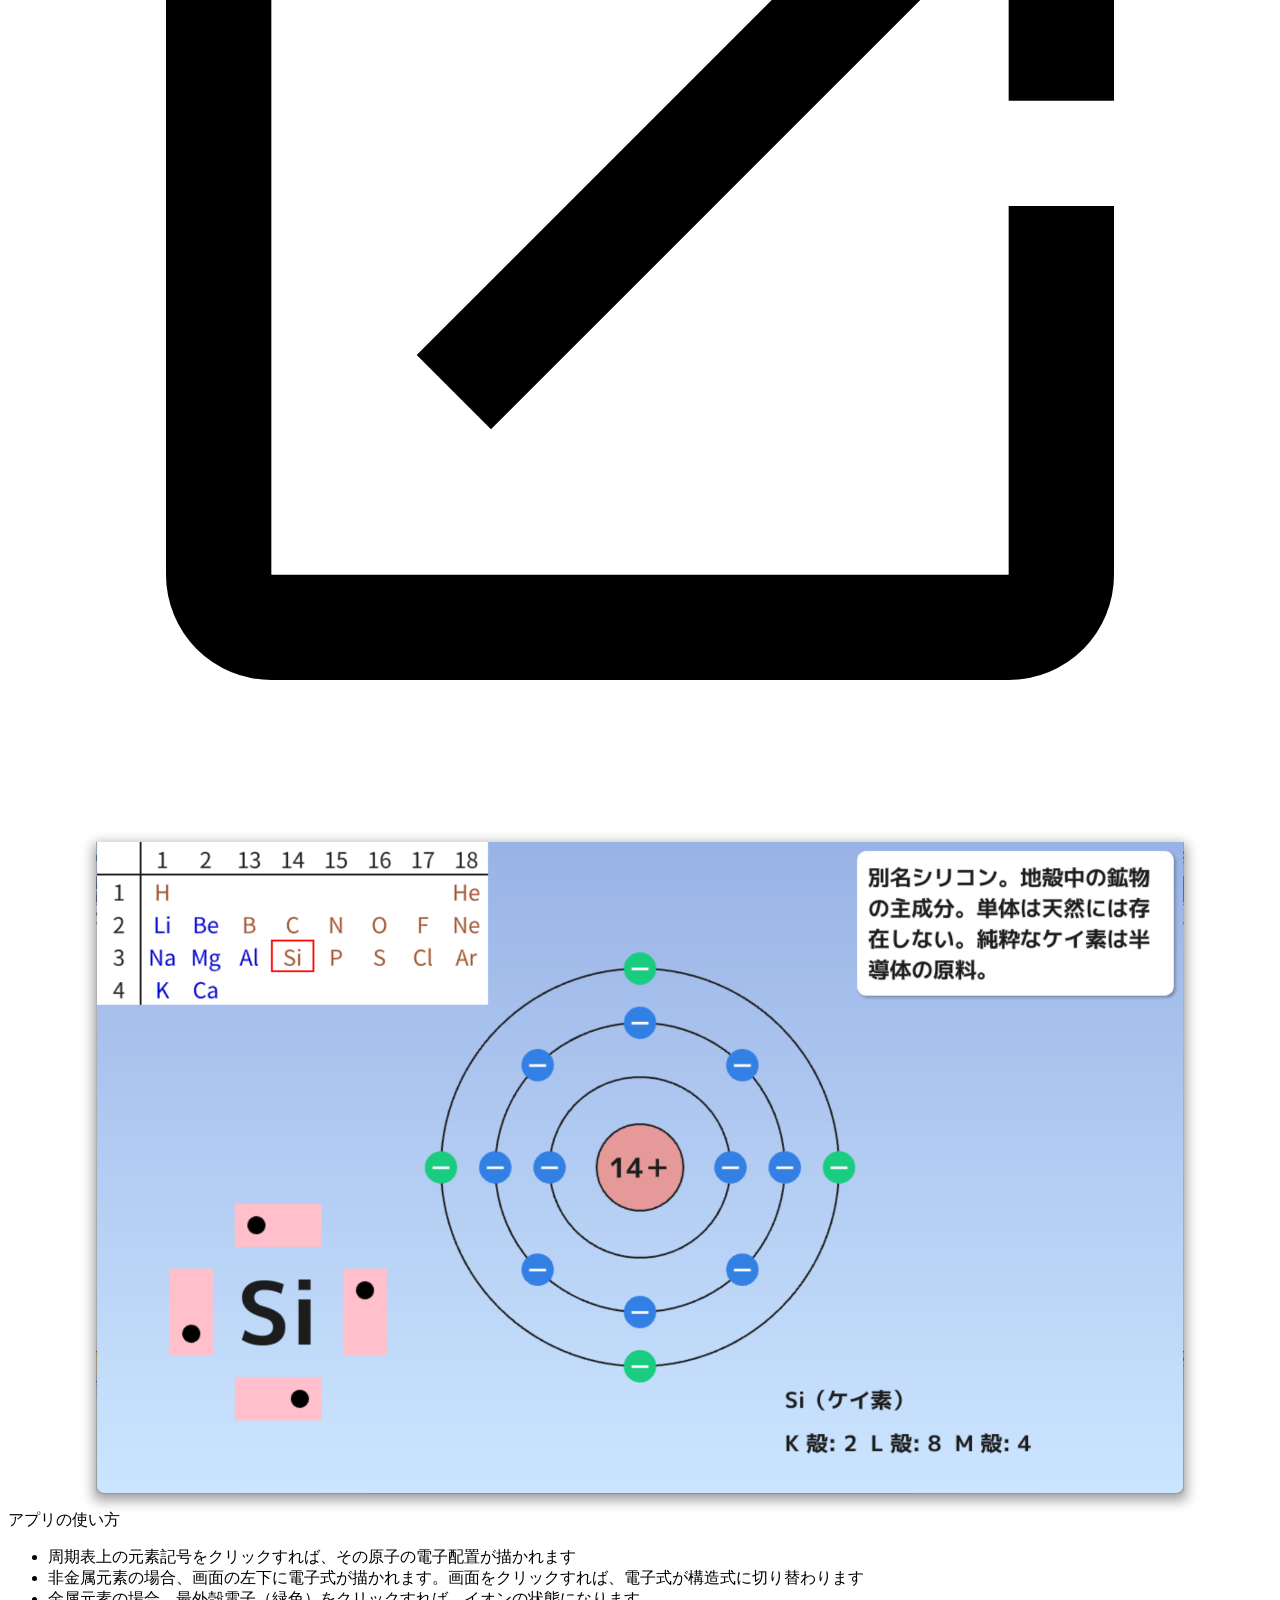
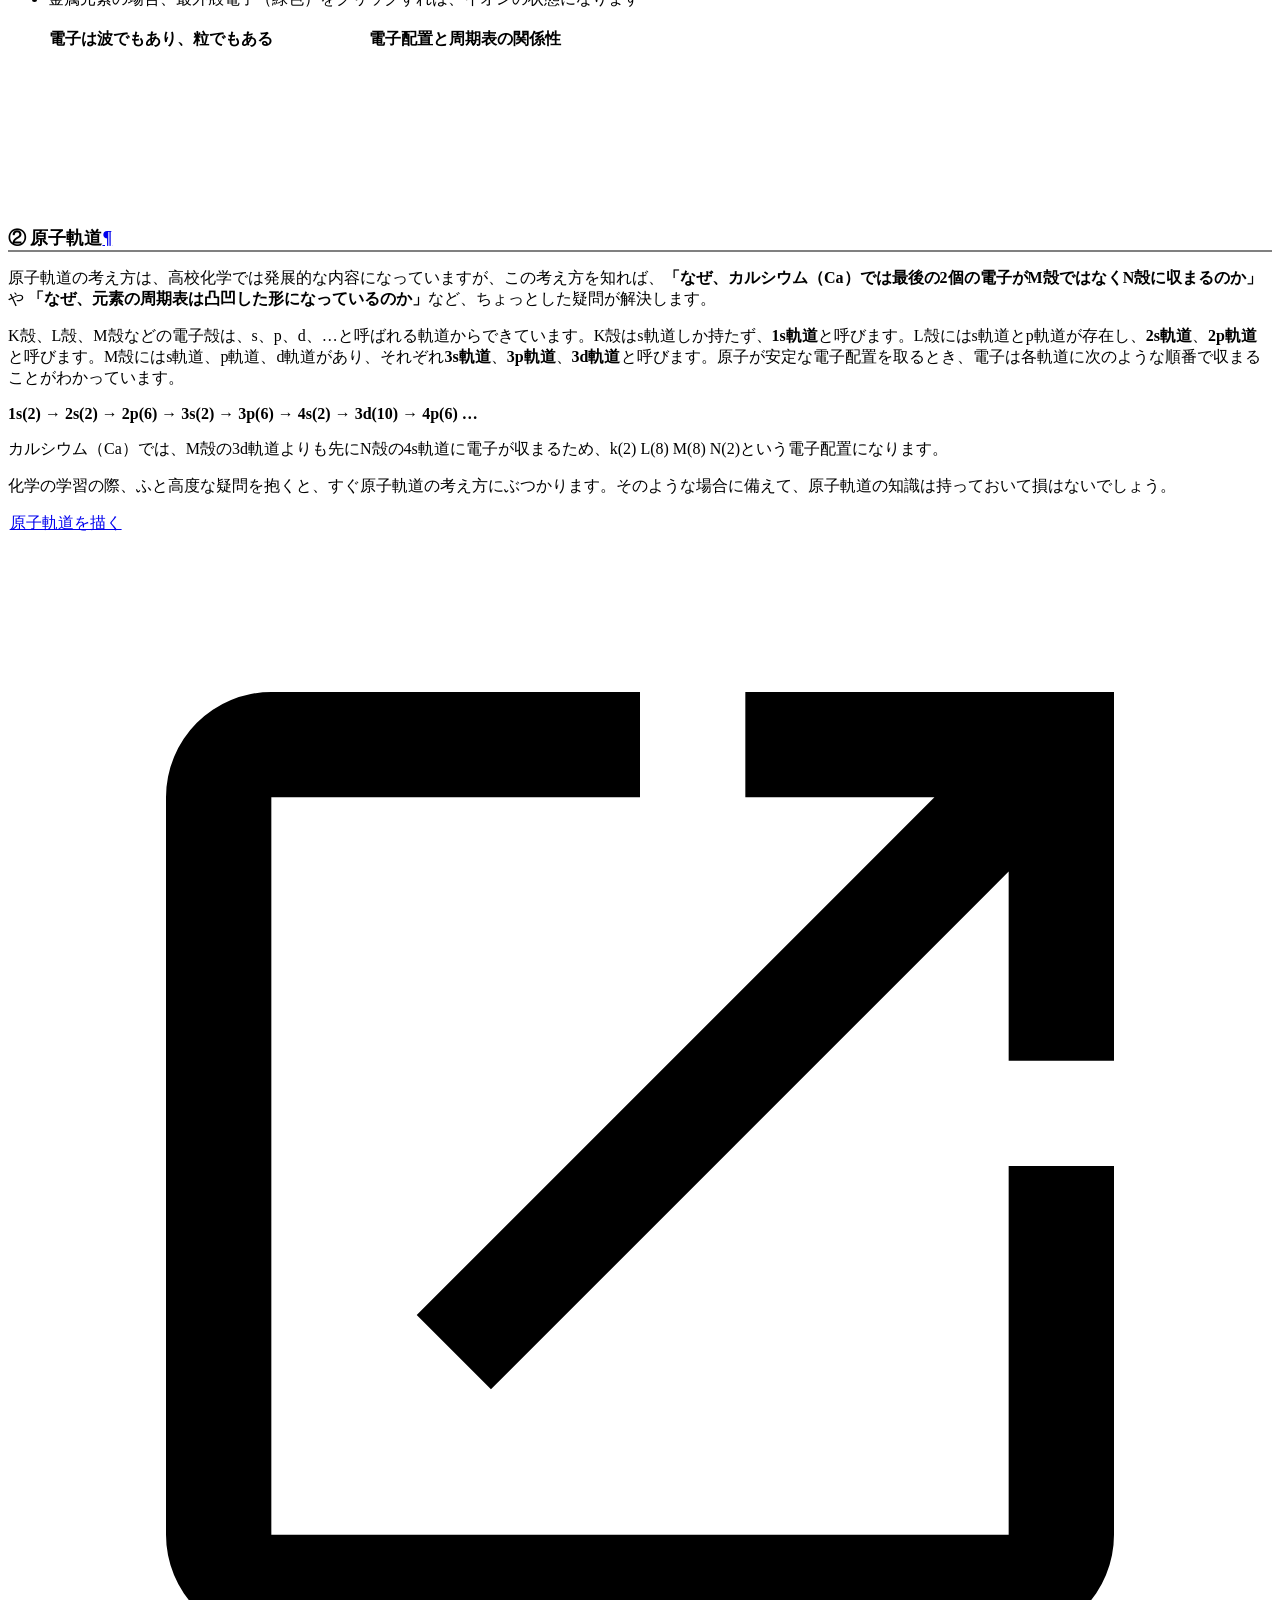
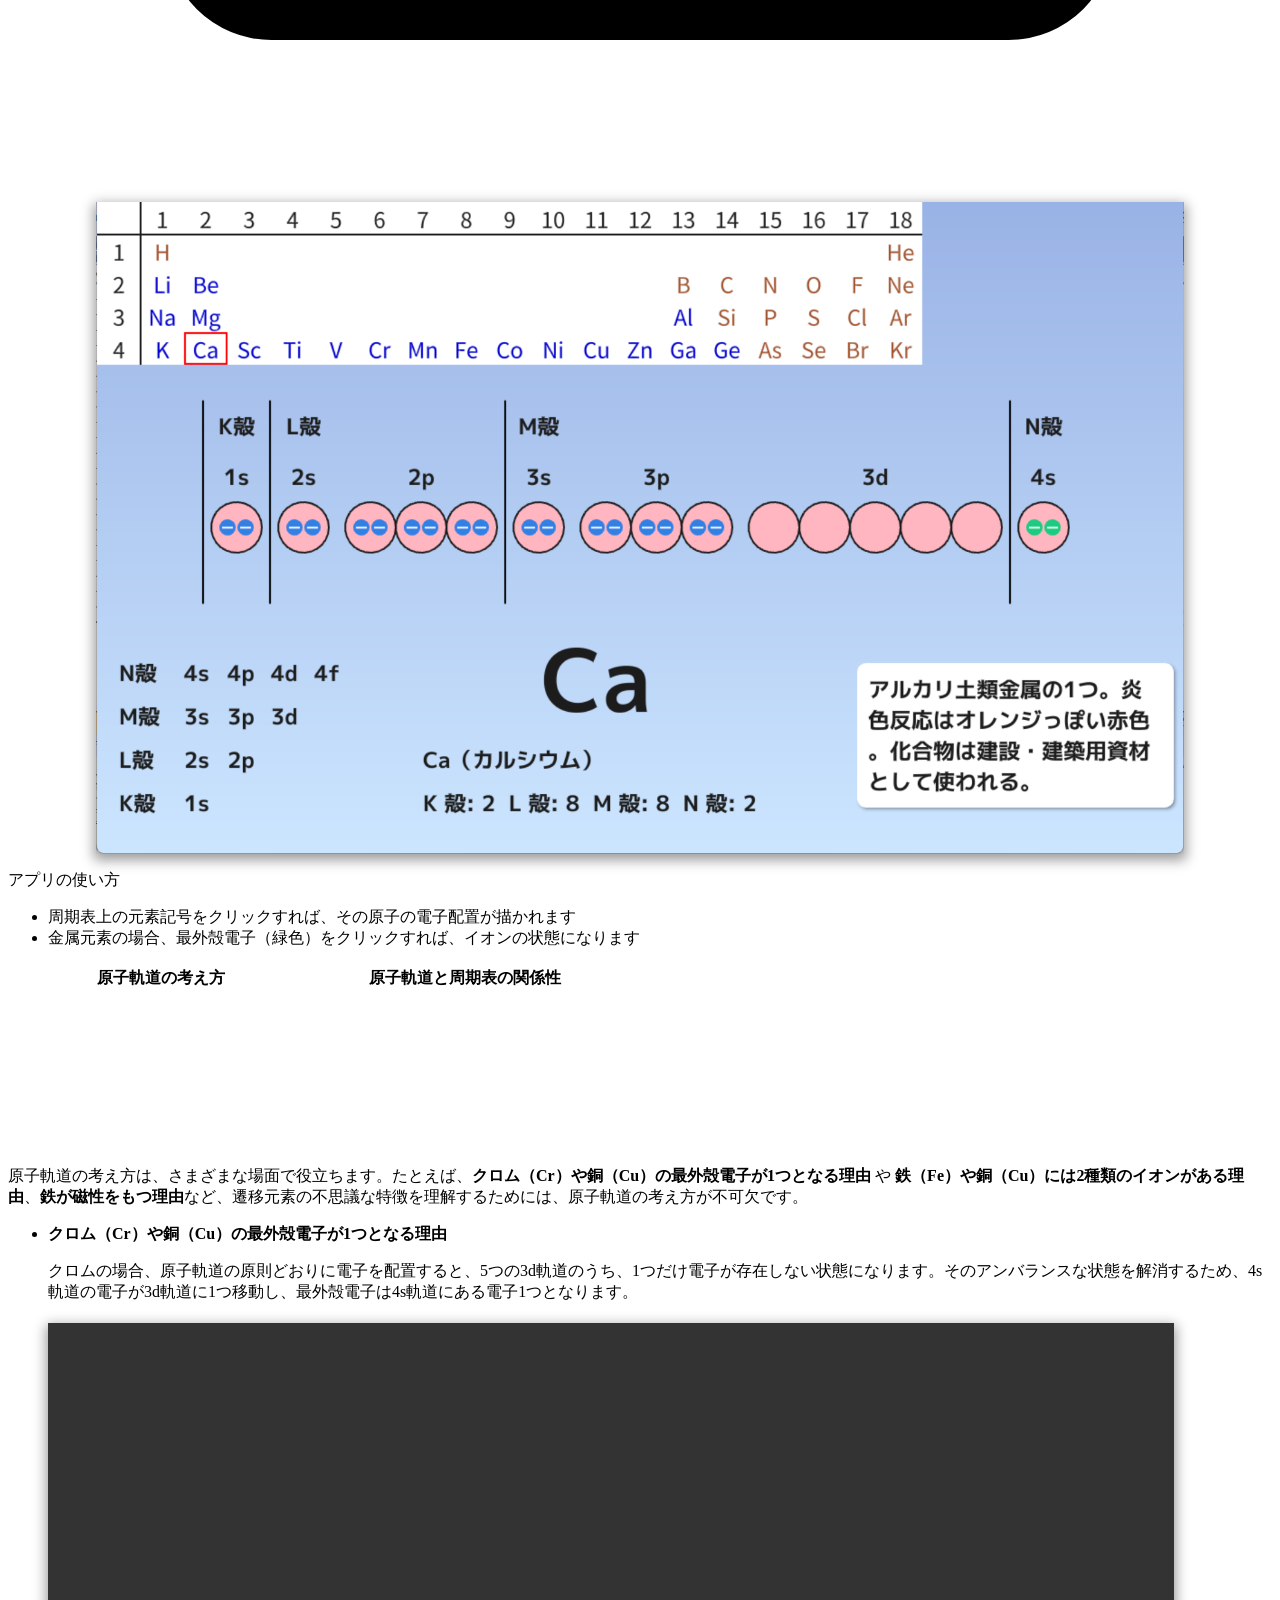
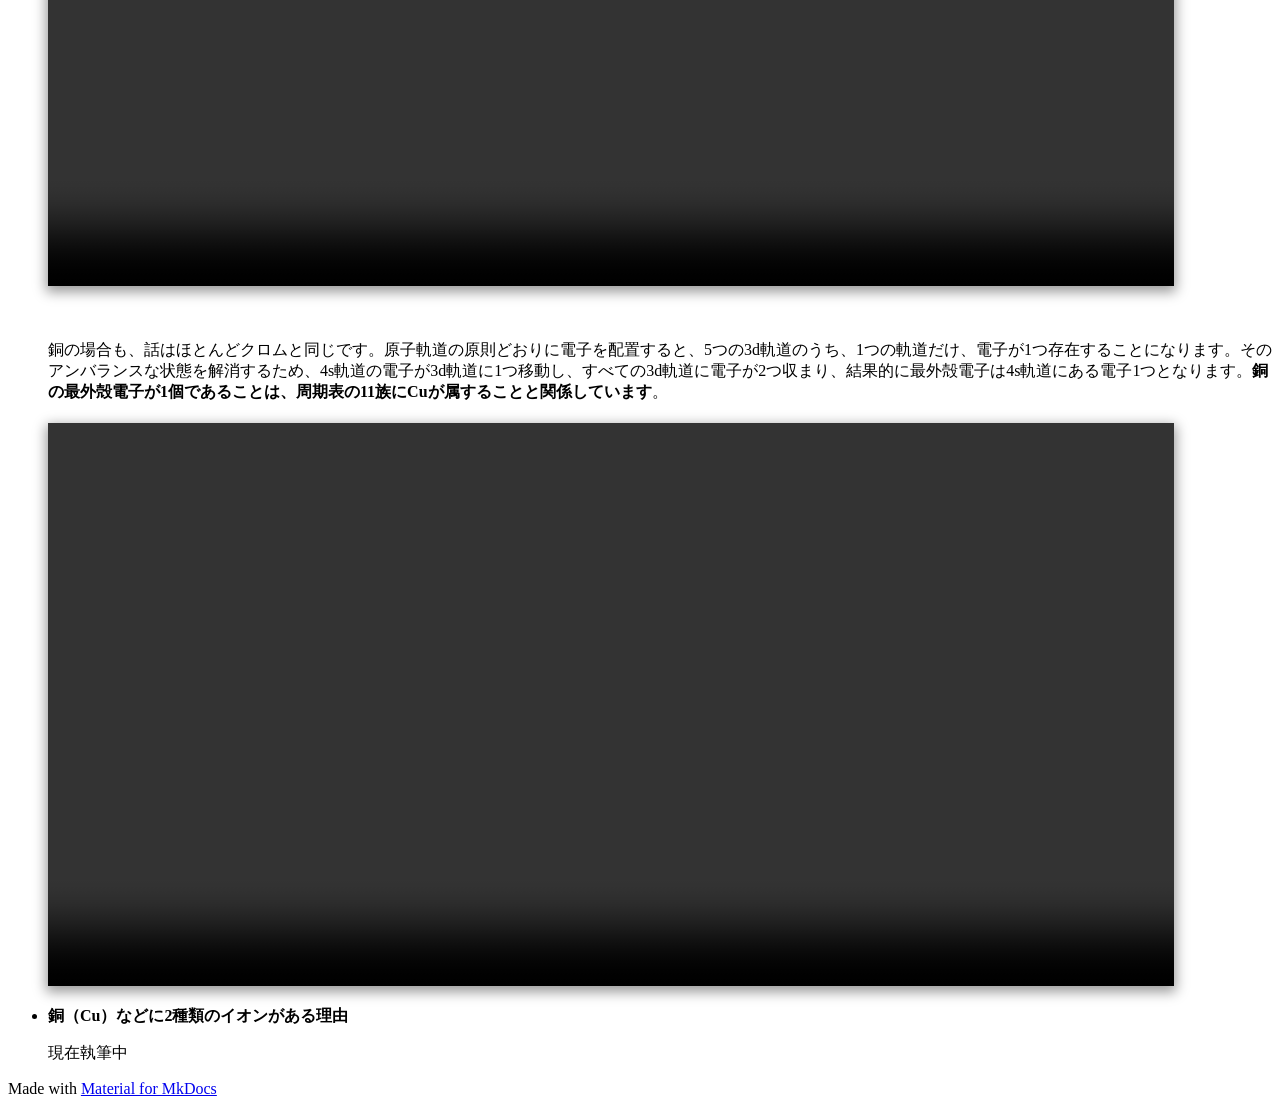
==== commit a7e41bfa: "Deployed d55707b with MkDocs version: 1.6.1" ====
--- a/01 electronic_configuration/index.html
+++ b/01 electronic_configuration/index.html
@@ -496,6 +496,29 @@
   
   <span class="md-ellipsis">
     気体の状態方程式
+    
+  </span>
+  
+
+      </a>
+    </li>
+  
+
+              
+            
+              
+                
+  
+  
+  
+  
+    <li class="md-nav__item">
+      <a href="../08%20solutions/" class="md-nav__link">
+        
+  
+  
+  <span class="md-ellipsis">
+    溶液
     
   </span>
   
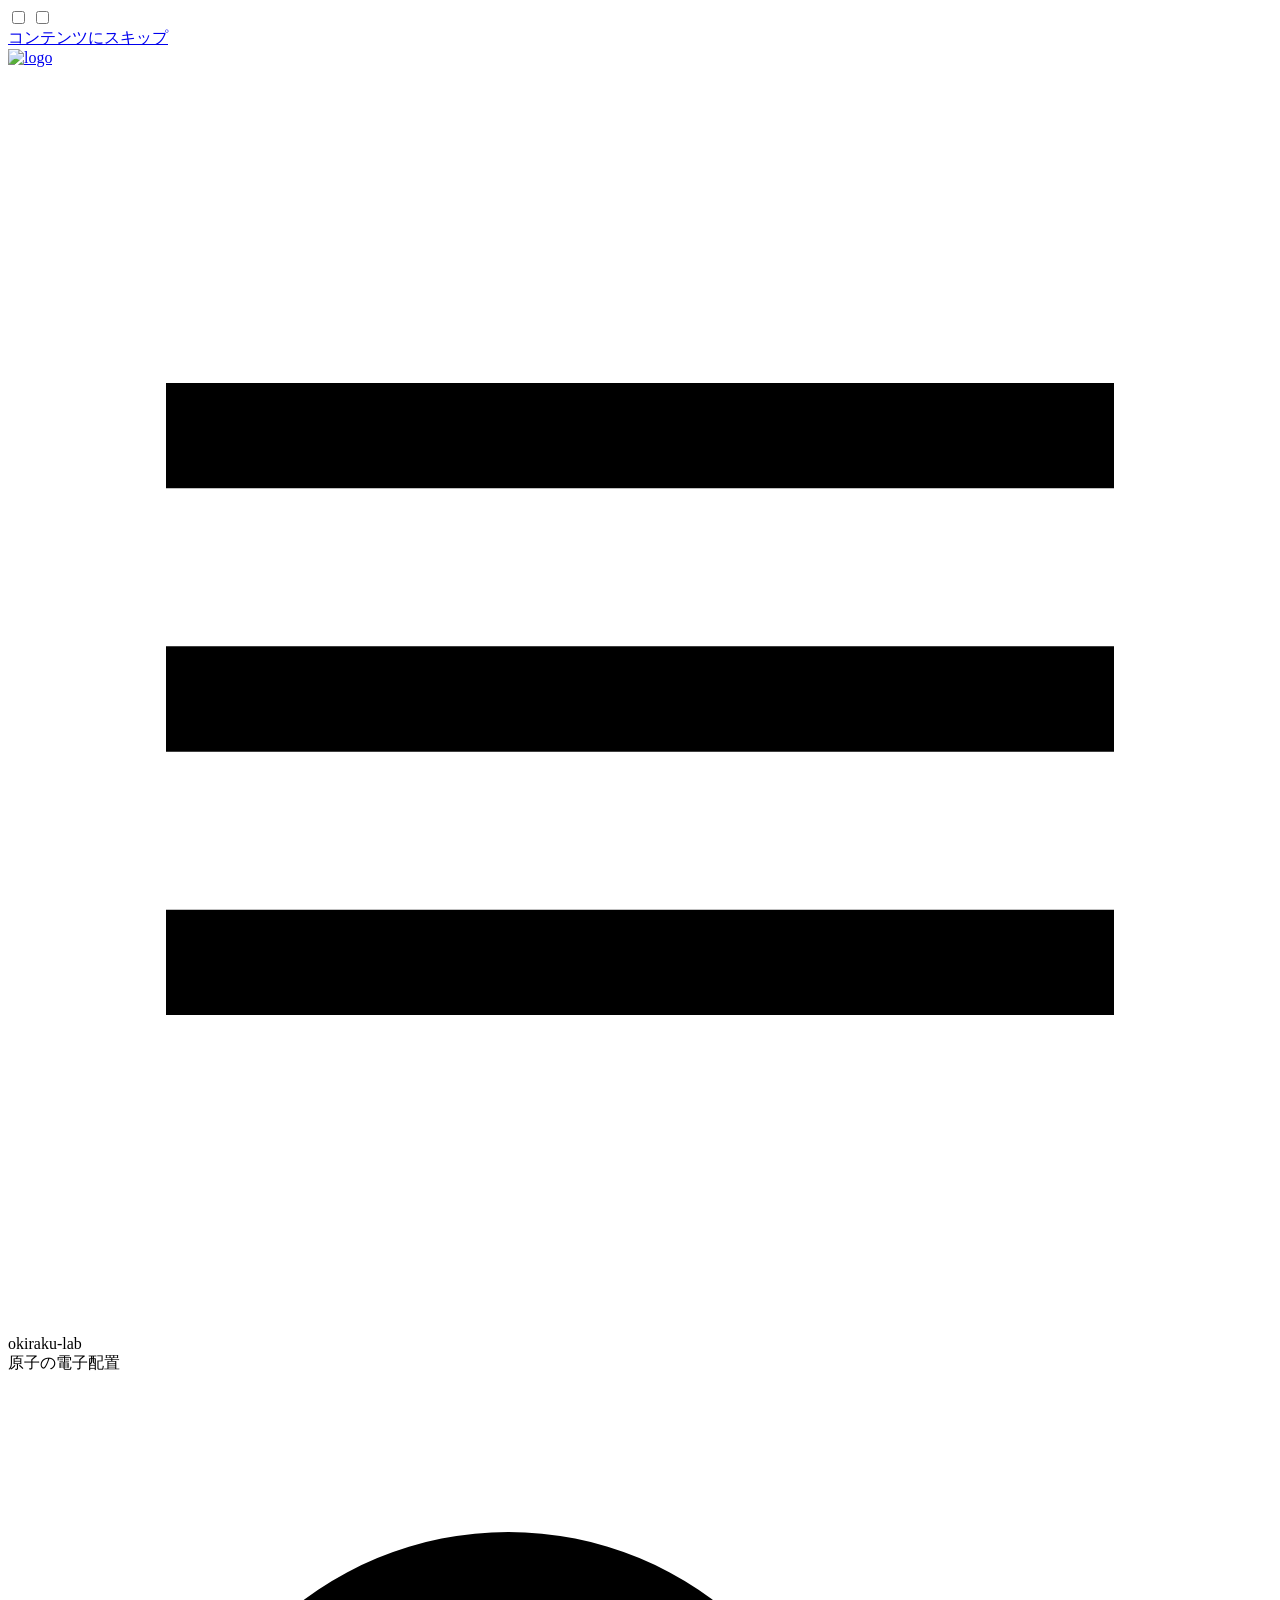
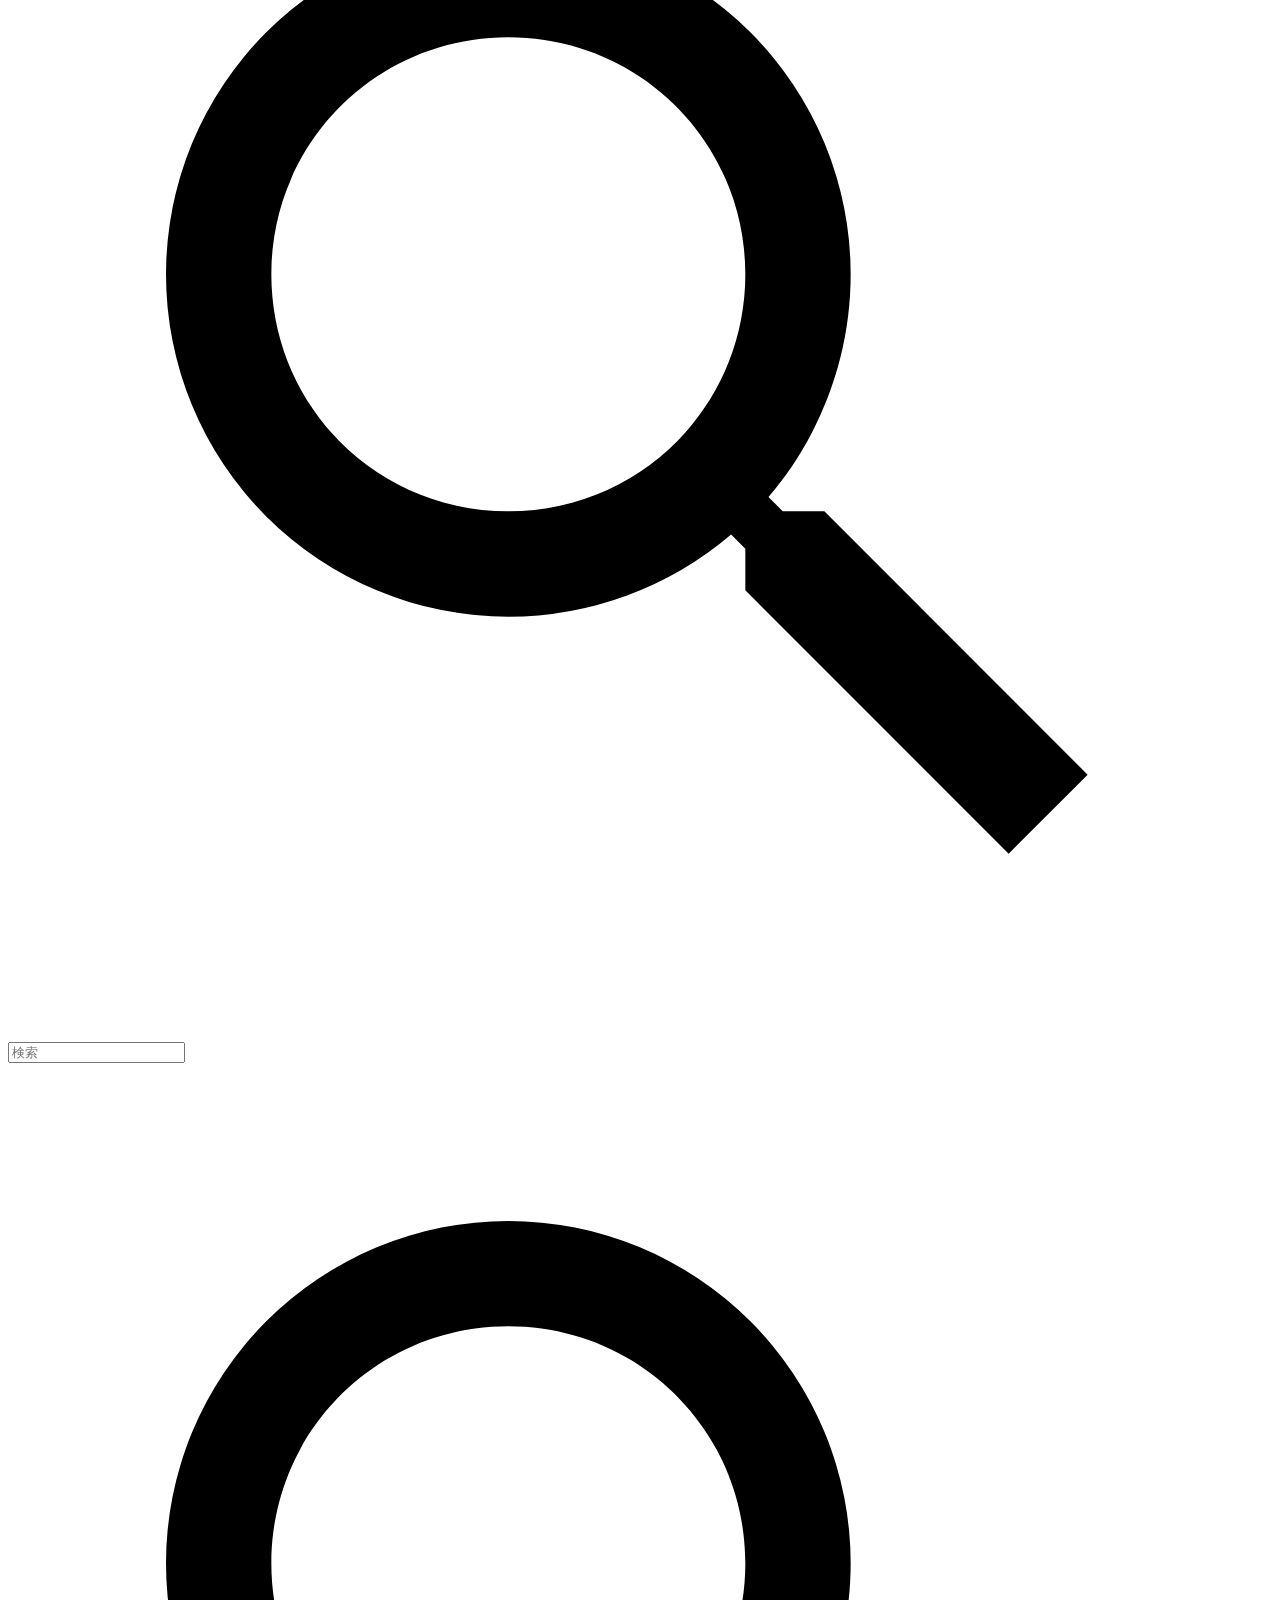
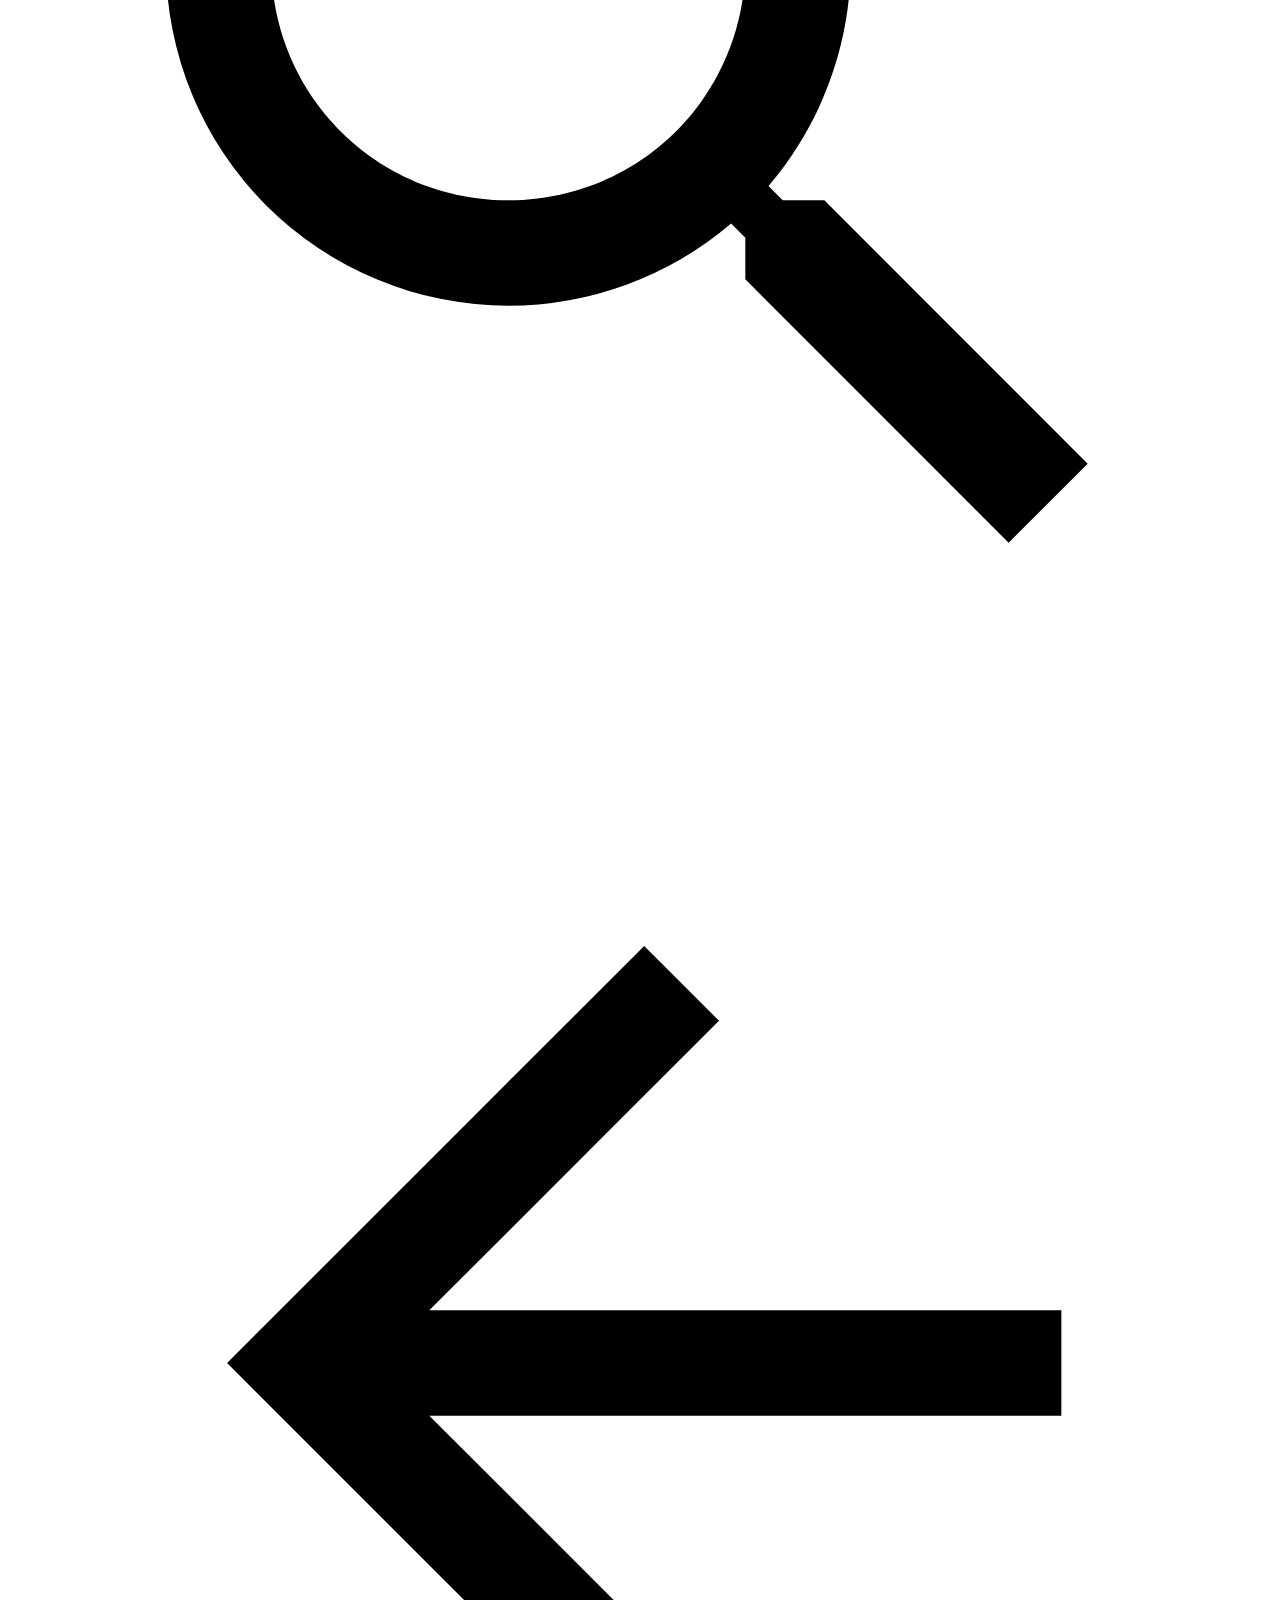
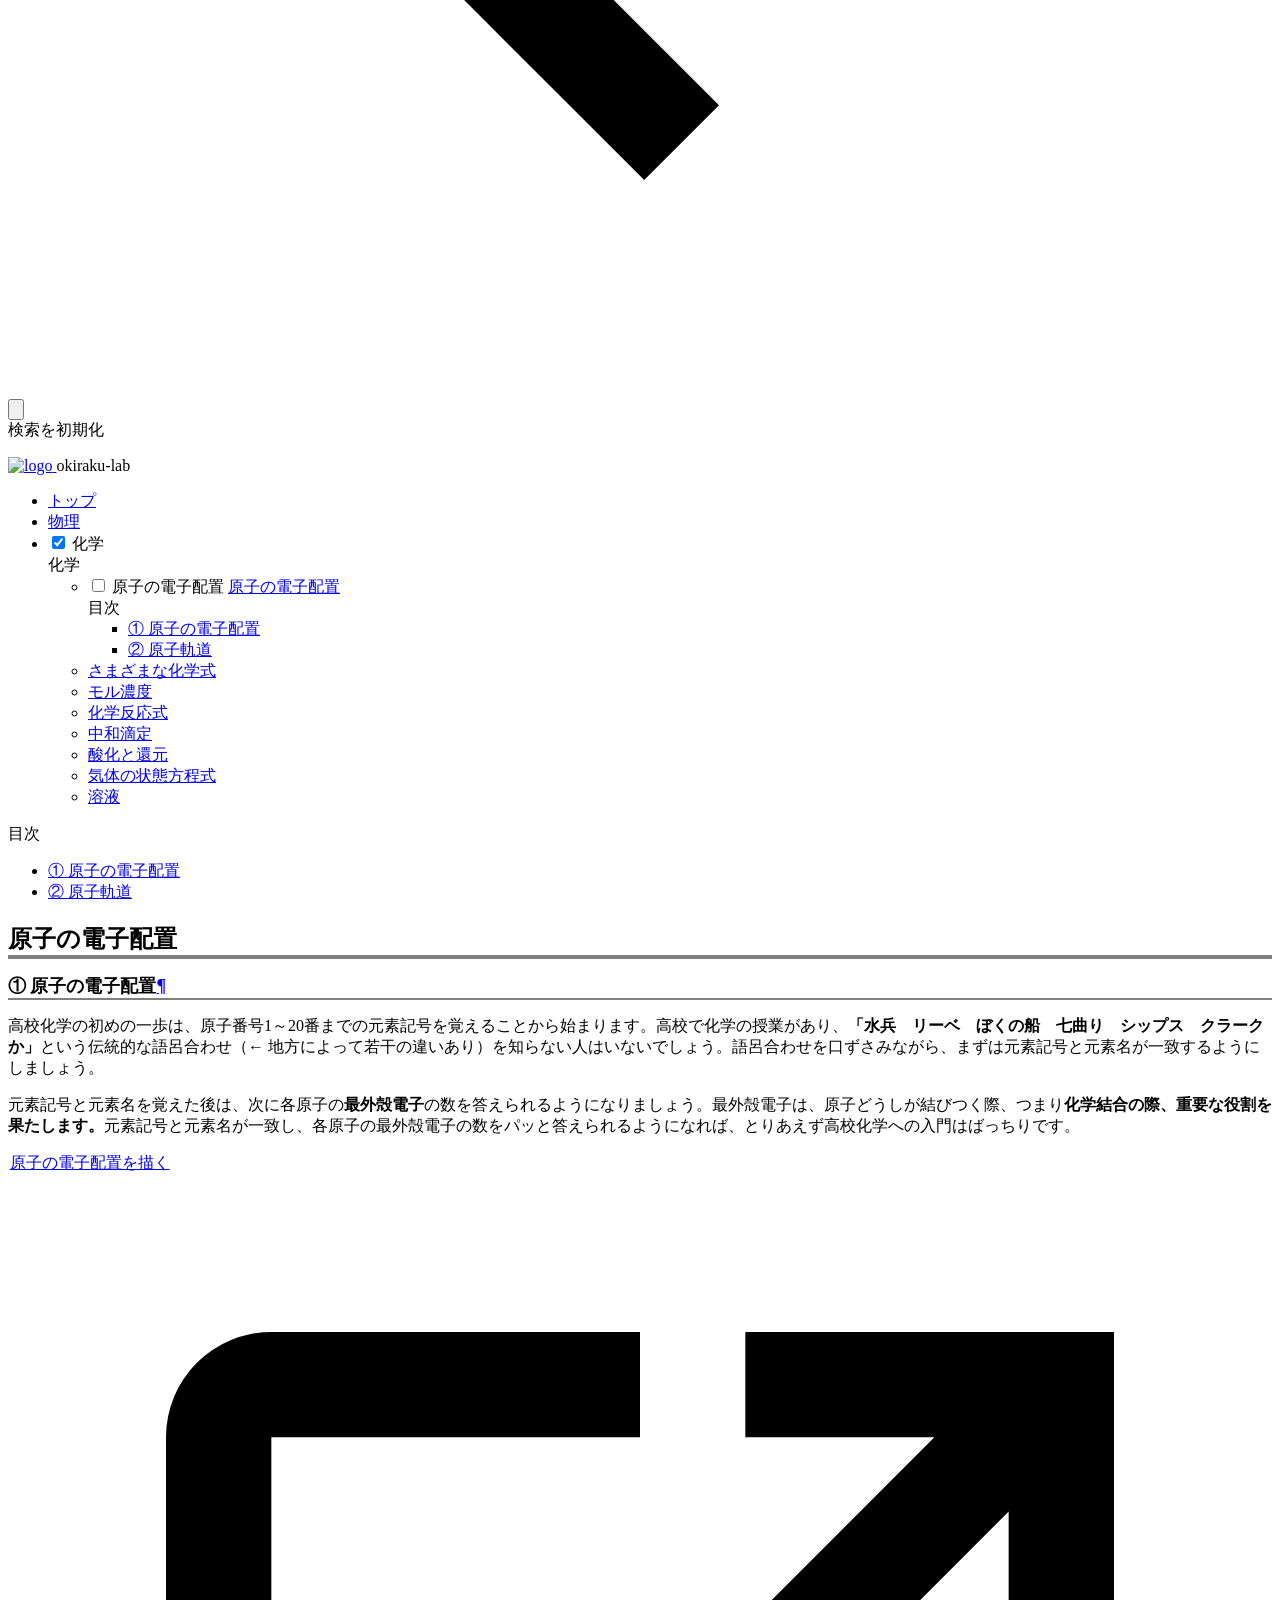
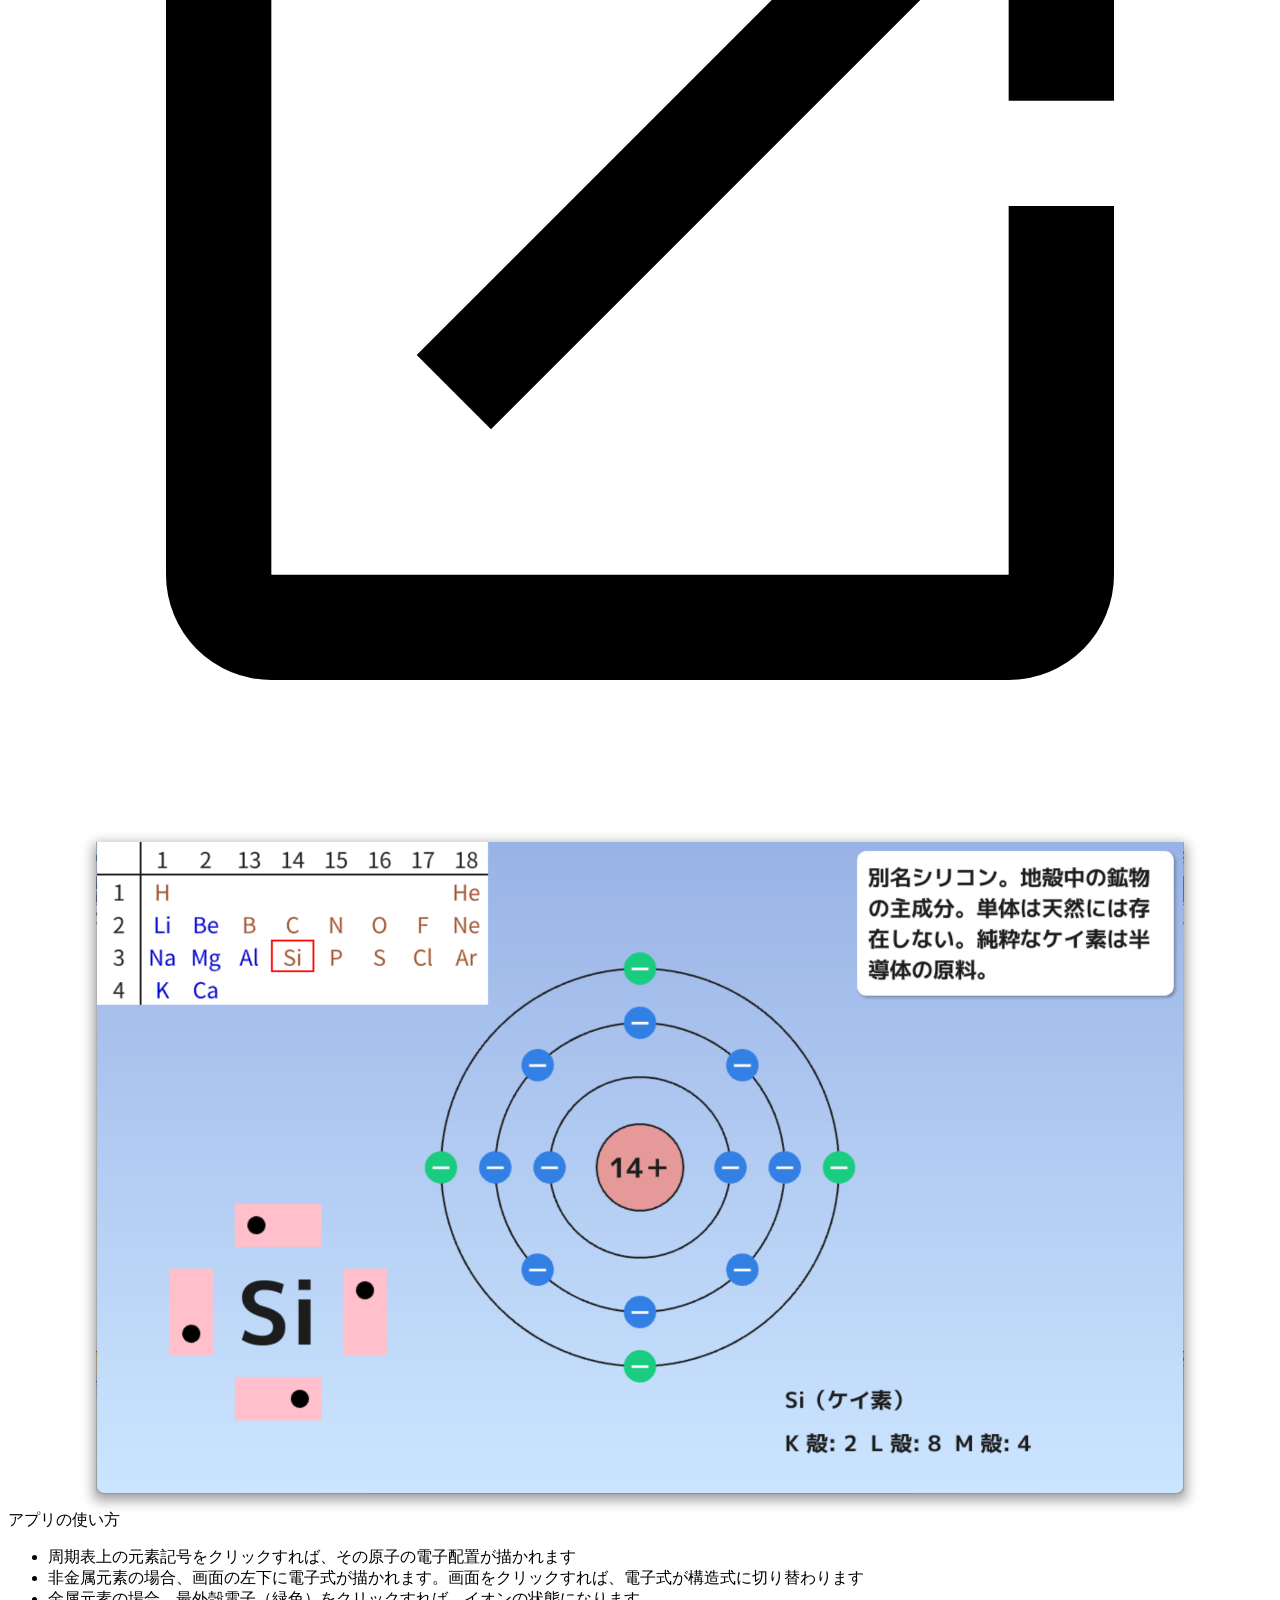
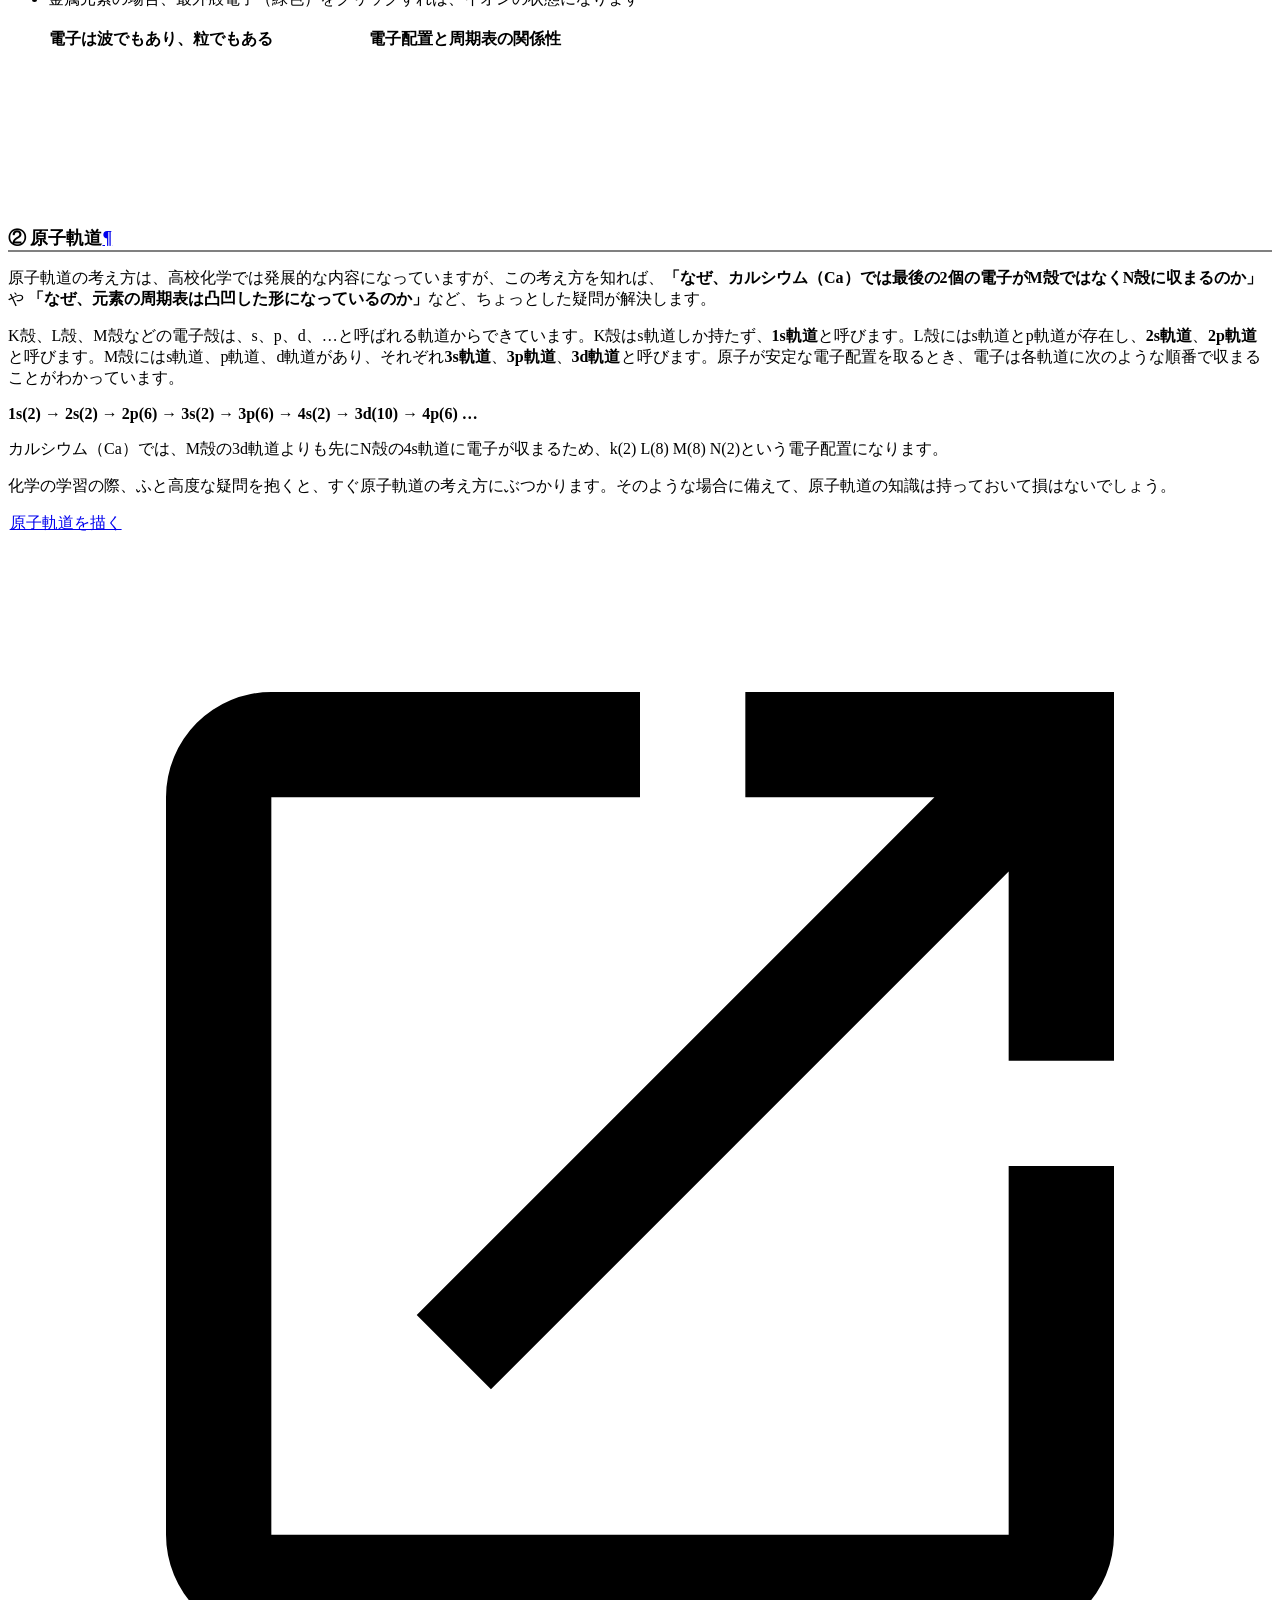
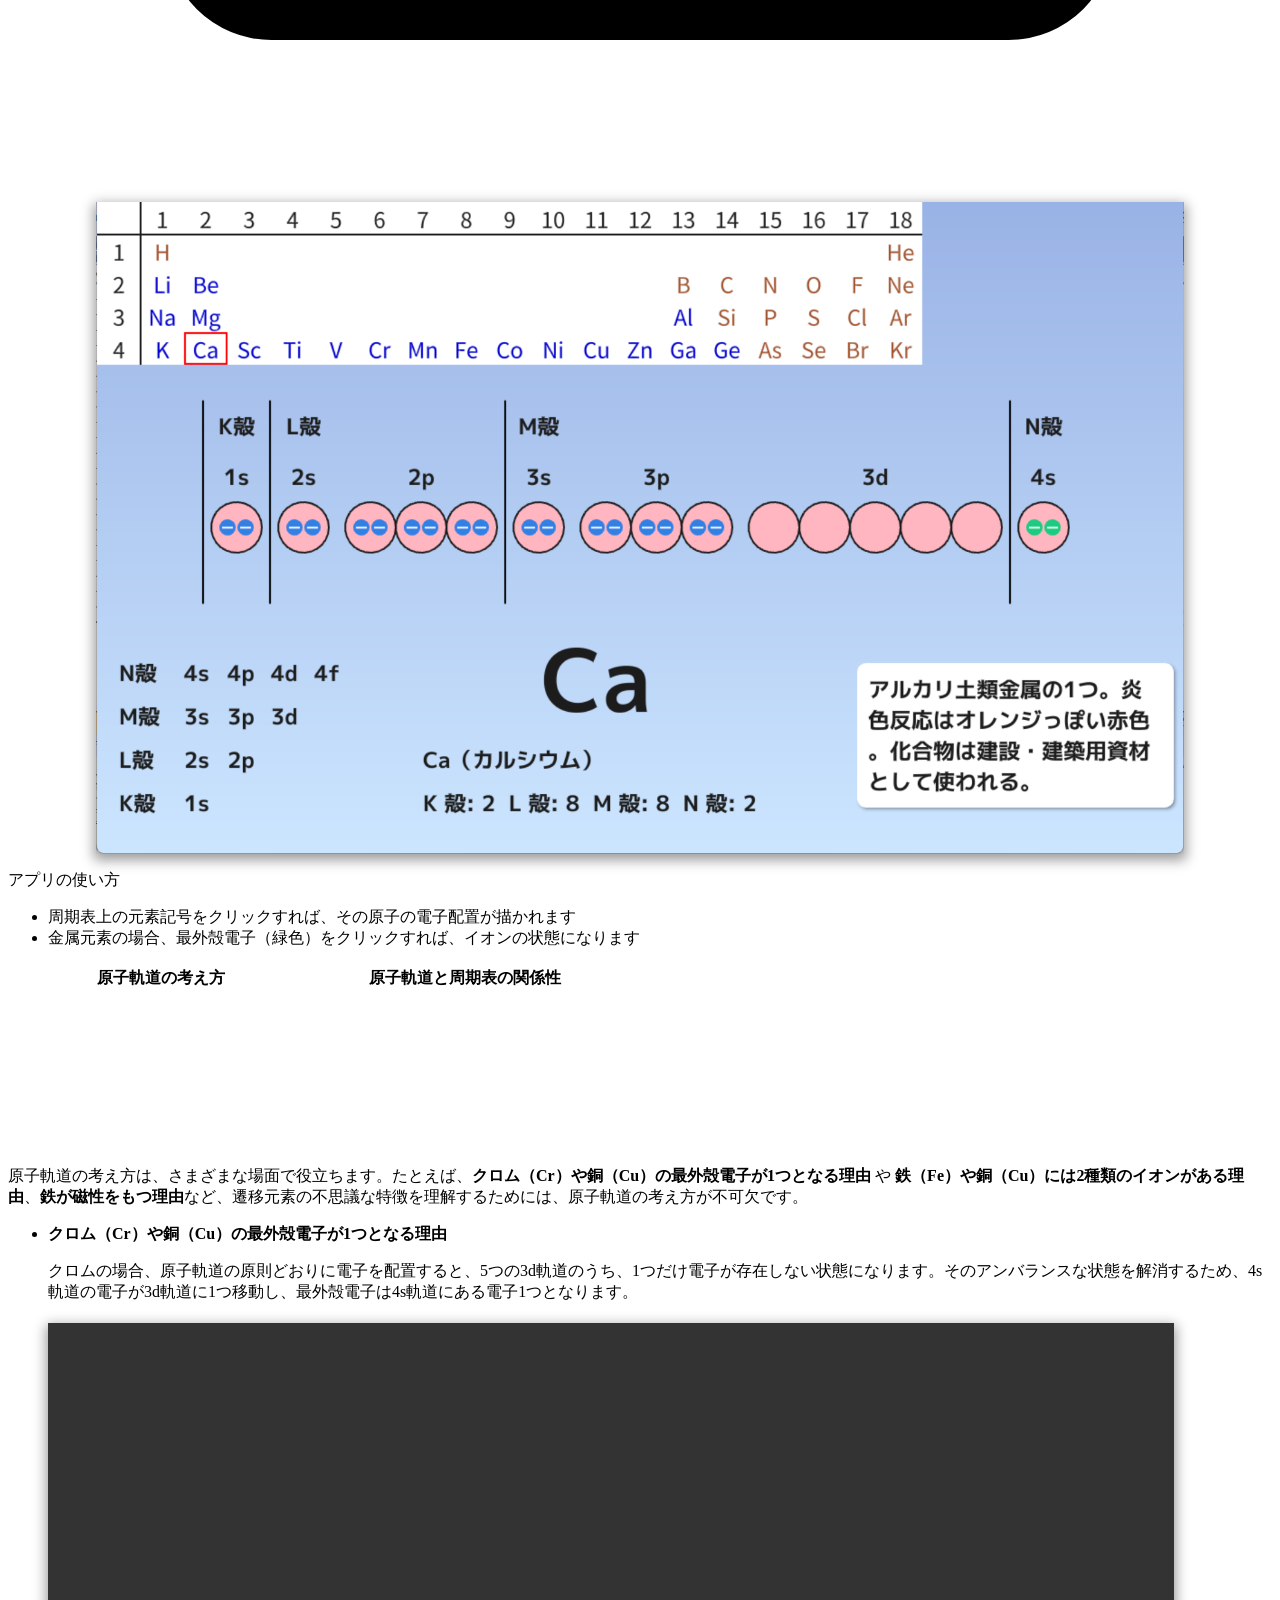
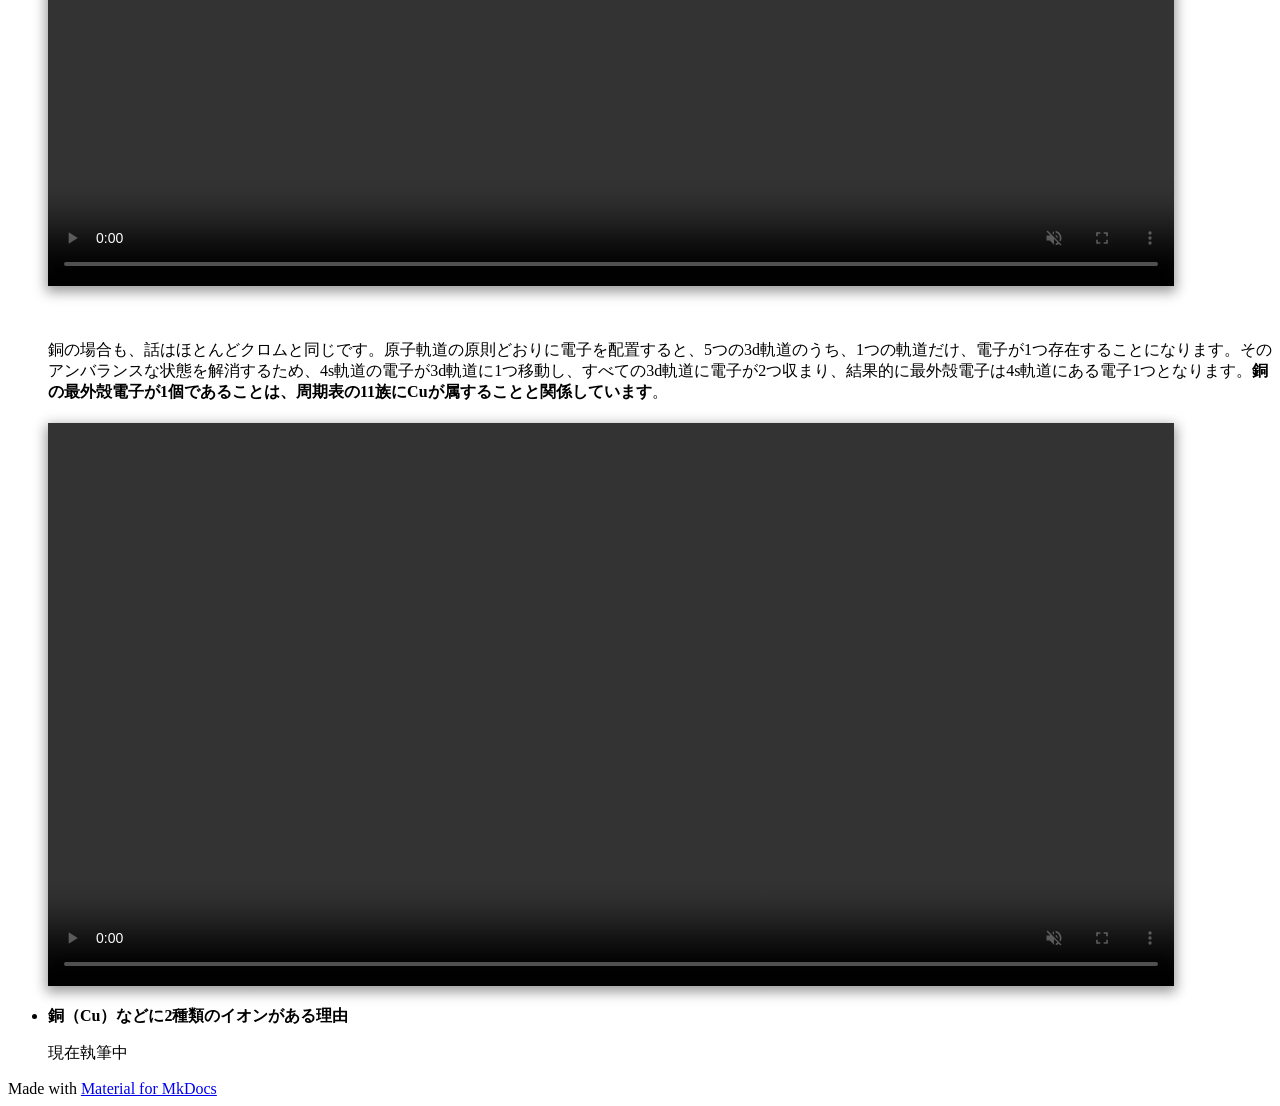
==== commit 240c13d3: "Deployed d55707b with MkDocs version: 1.6.1" ====
--- a/01 electronic_configuration/index.html
+++ b/01 electronic_configuration/index.html
@@ -664,13 +664,13 @@
 <p><strong>クロム（Cr）や銅（Cu）の最外殻電子が1つとなる理由</strong></p>
 <p>クロムの場合、原子軌道の原則どおりに電子を配置すると、5つの3d軌道のうち、1つだけ電子が存在しない状態になります。そのアンバランスな状態を解消するため、4s軌道の電子が3d軌道に1つ移動し、最外殻電子は4s軌道にある電子1つとなります。
 <video class = "movie" width="100%" autoplay loop muted controls>
-        <source src="https://github.com/uti0836/web_assets/raw/refs/heads/main/video/atomic_orbital_Cr.mp4" type="video/mp4">
+        <source src="https://github.com/uti0836/web_assets/raw/refs/heads/main/video/atomic_orbital_mv1.mp4" type="video/mp4">
         動画を再生できません。
 </video></p>
 <p><br></p>
 <p>銅の場合も、話はほとんどクロムと同じです。原子軌道の原則どおりに電子を配置すると、5つの3d軌道のうち、1つの軌道だけ、電子が1つ存在することになります。そのアンバランスな状態を解消するため、4s軌道の電子が3d軌道に1つ移動し、すべての3d軌道に電子が2つ収まり、結果的に最外殻電子は4s軌道にある電子1つとなります。<strong>銅の最外殻電子が1個であることは、周期表の11族にCuが属することと関係しています</strong>。
 <video class = "movie" width="100%" autoplay loop muted controls>
-        <source src="https://github.com/uti0836/web_assets/raw/refs/heads/main/video/atomic_orbital_Cu.mp4" type="video/mp4">
+        <source src="https://github.com/uti0836/web_assets/raw/refs/heads/main/video/atomic_orbital_mv2.mp4" type="video/mp4">
         動画を再生できません。
 </video></p>
 </li>
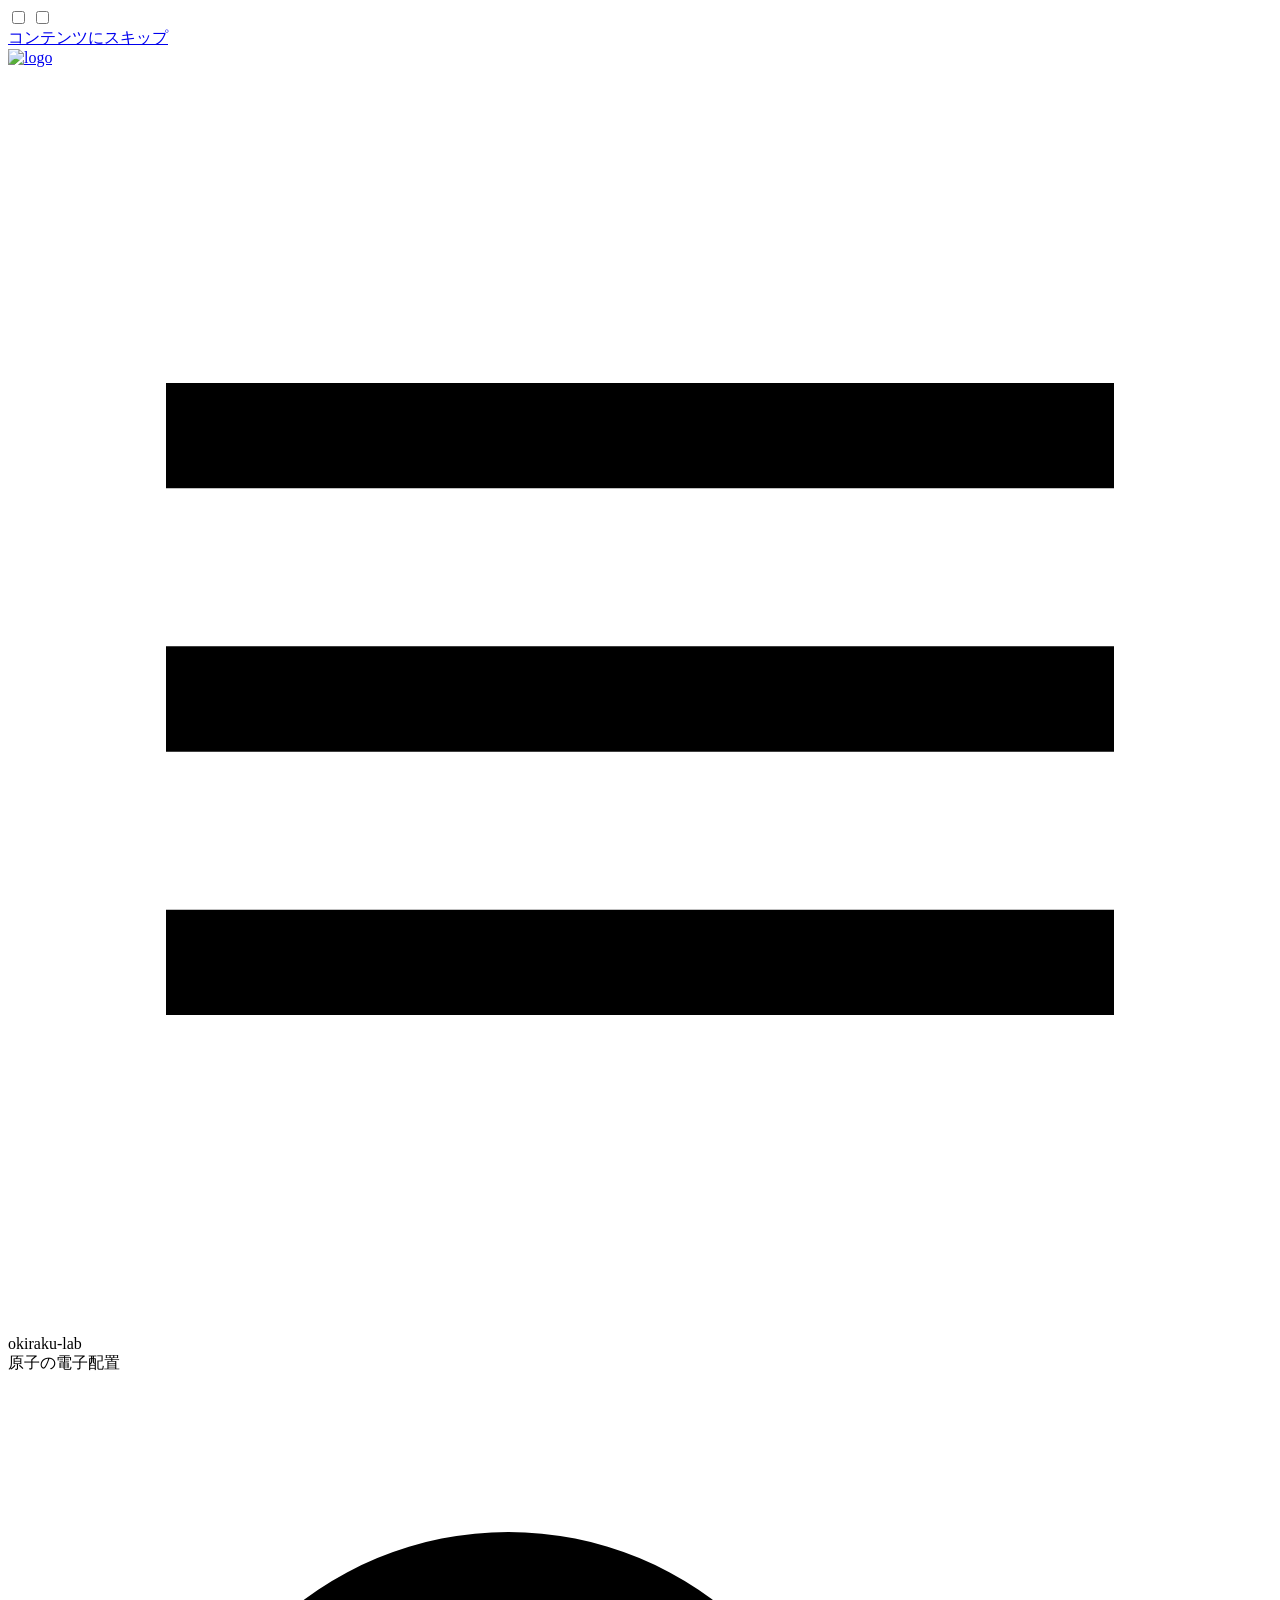
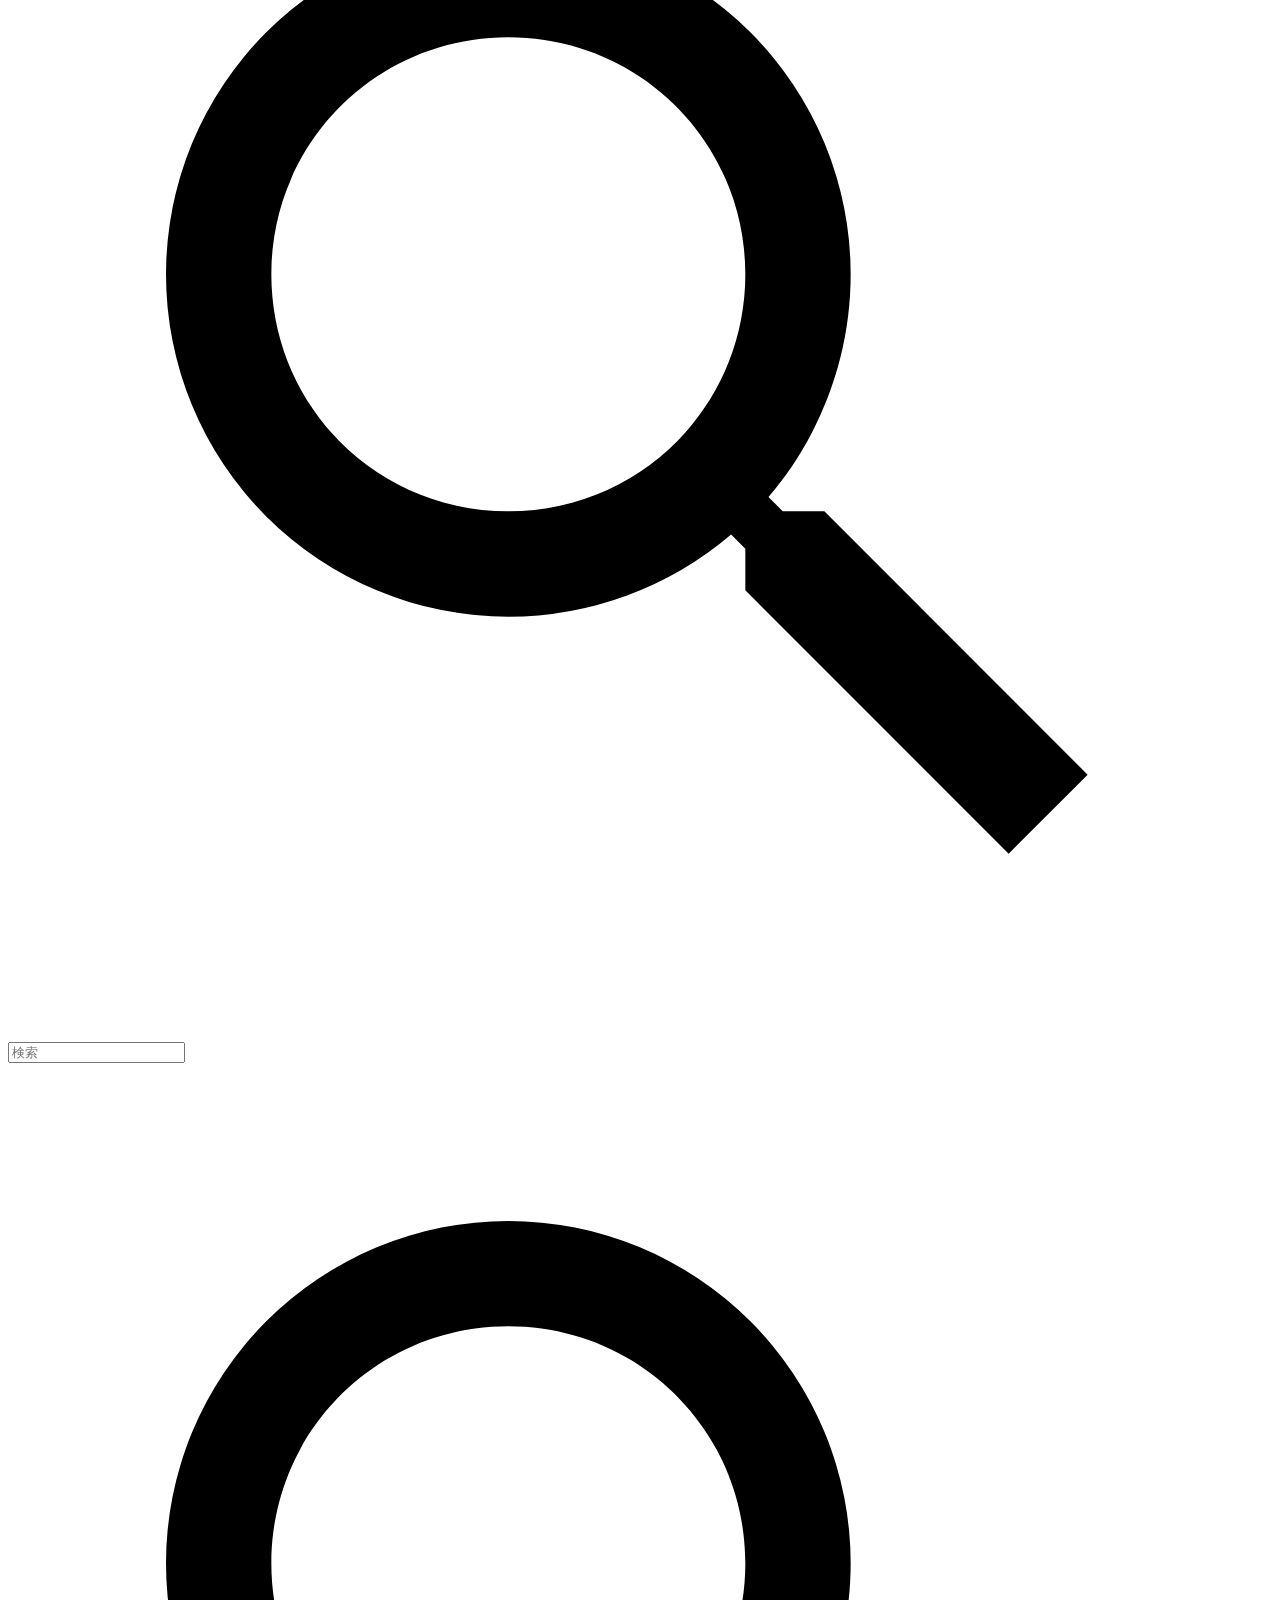
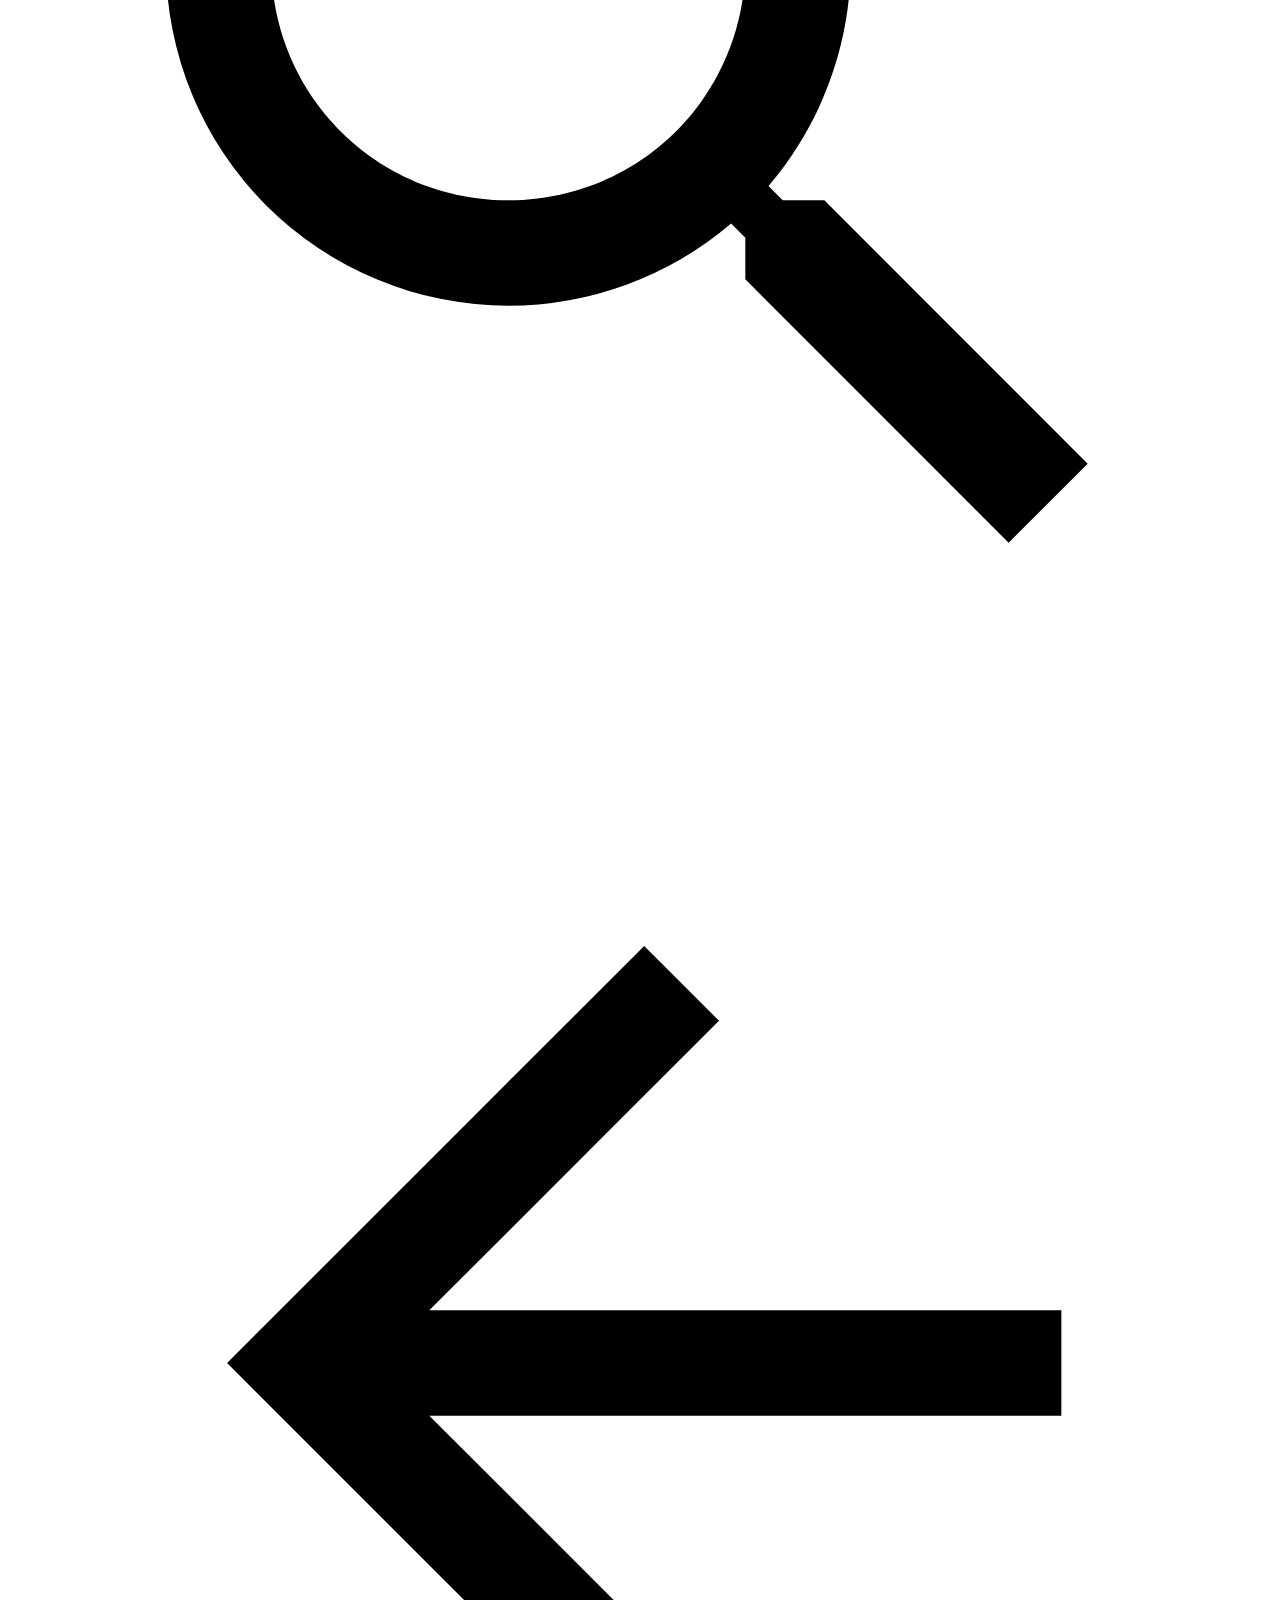
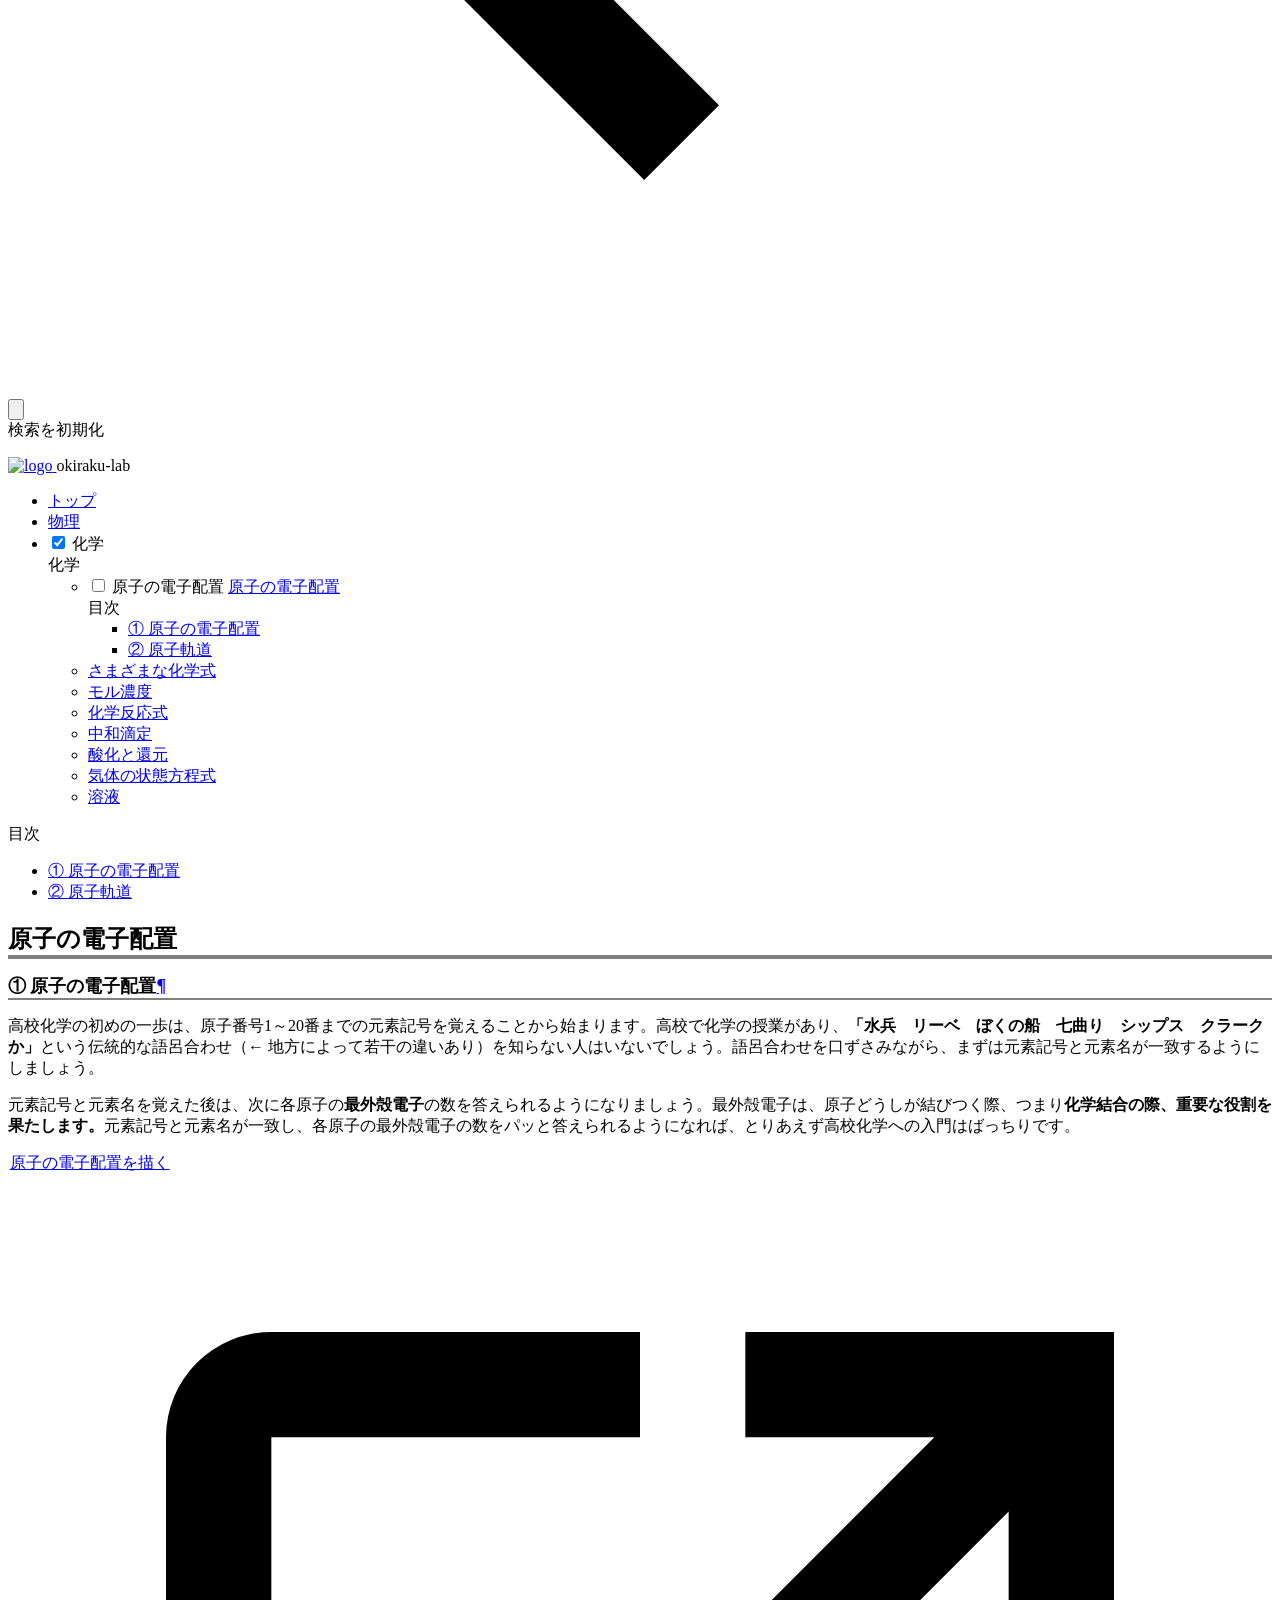
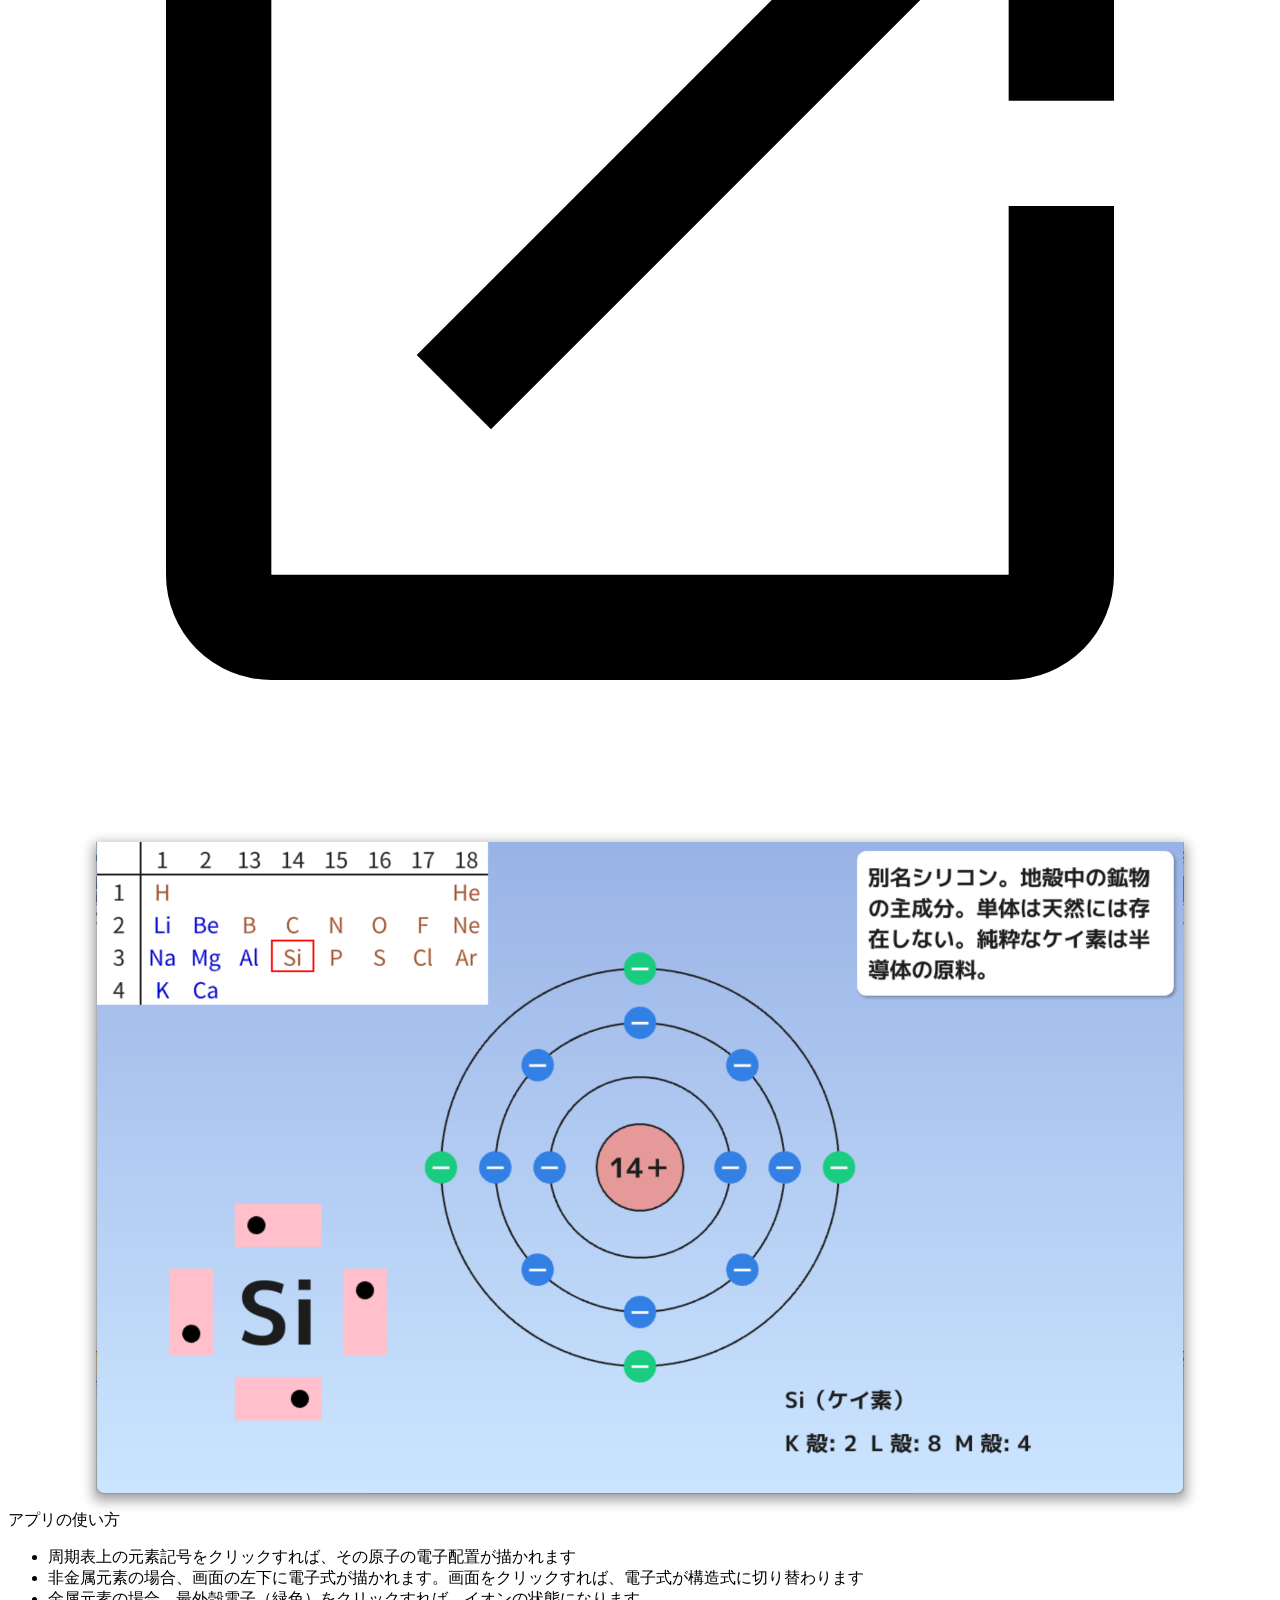
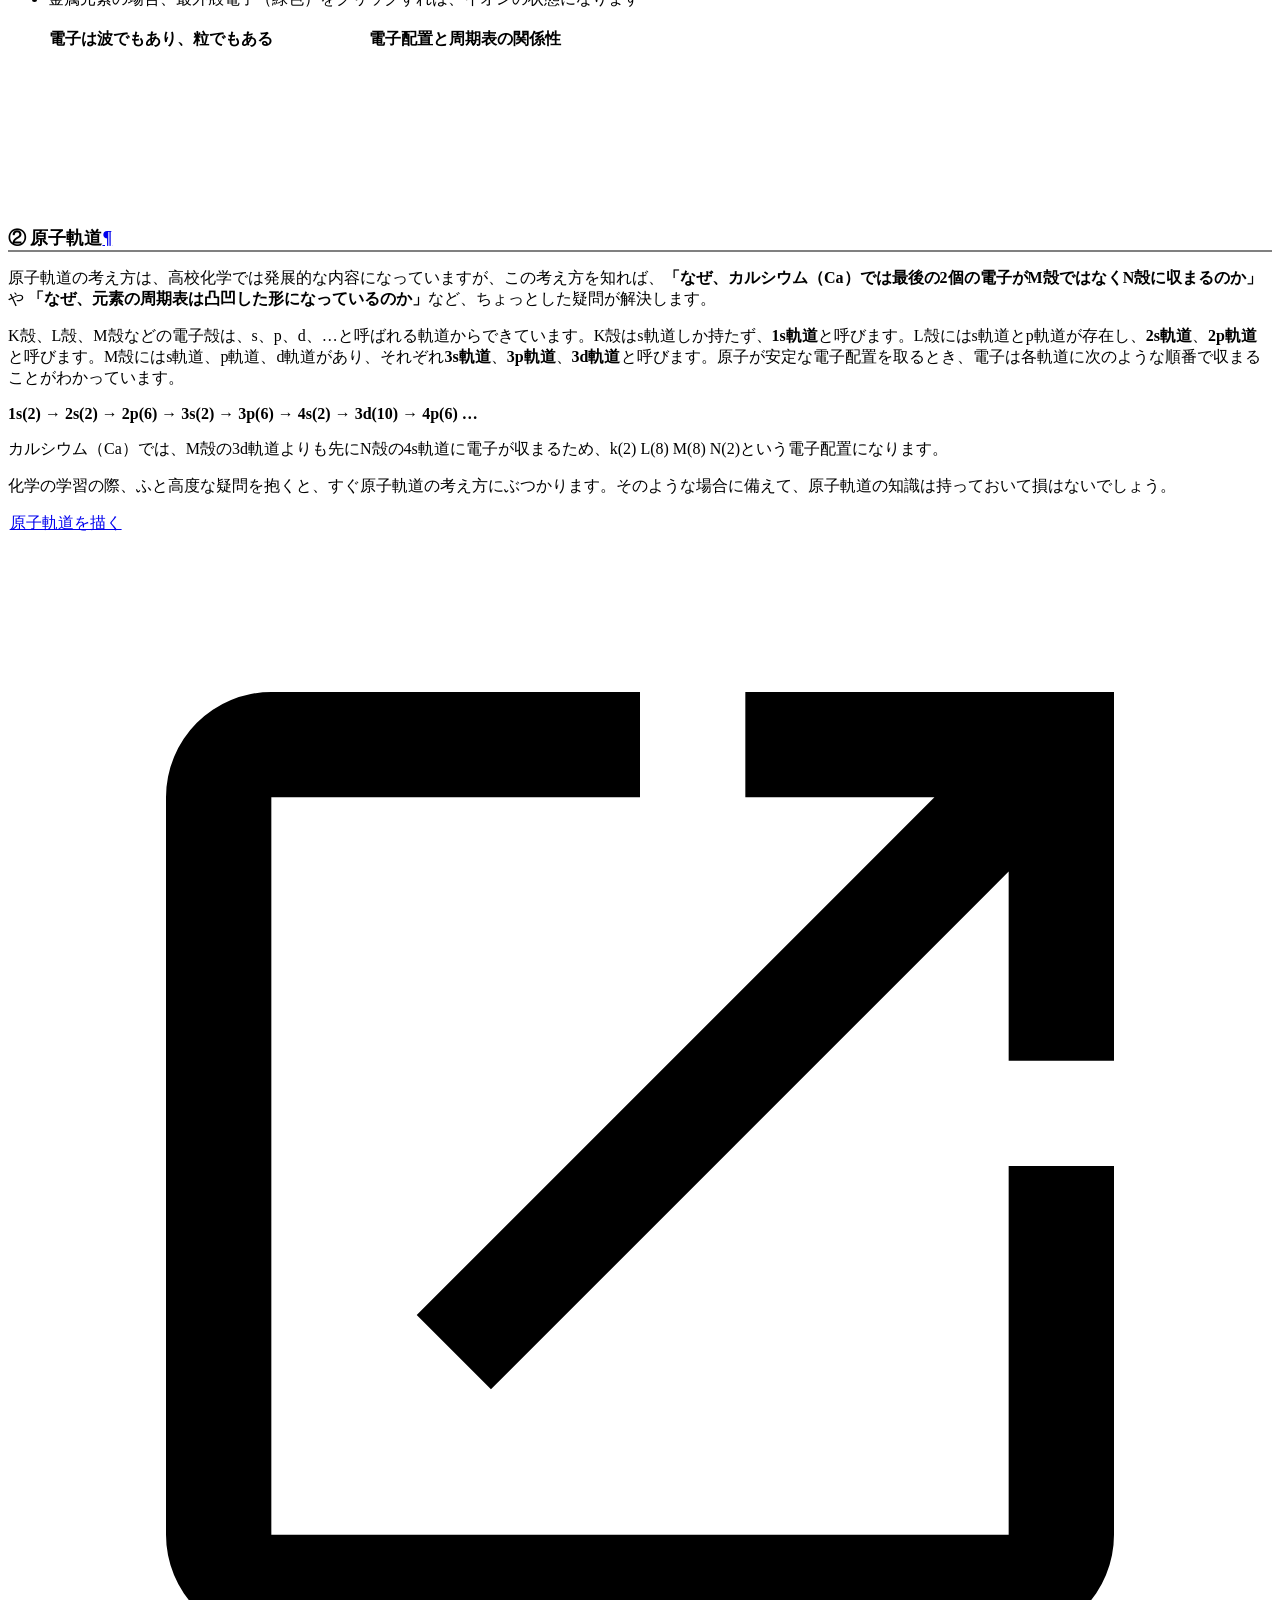
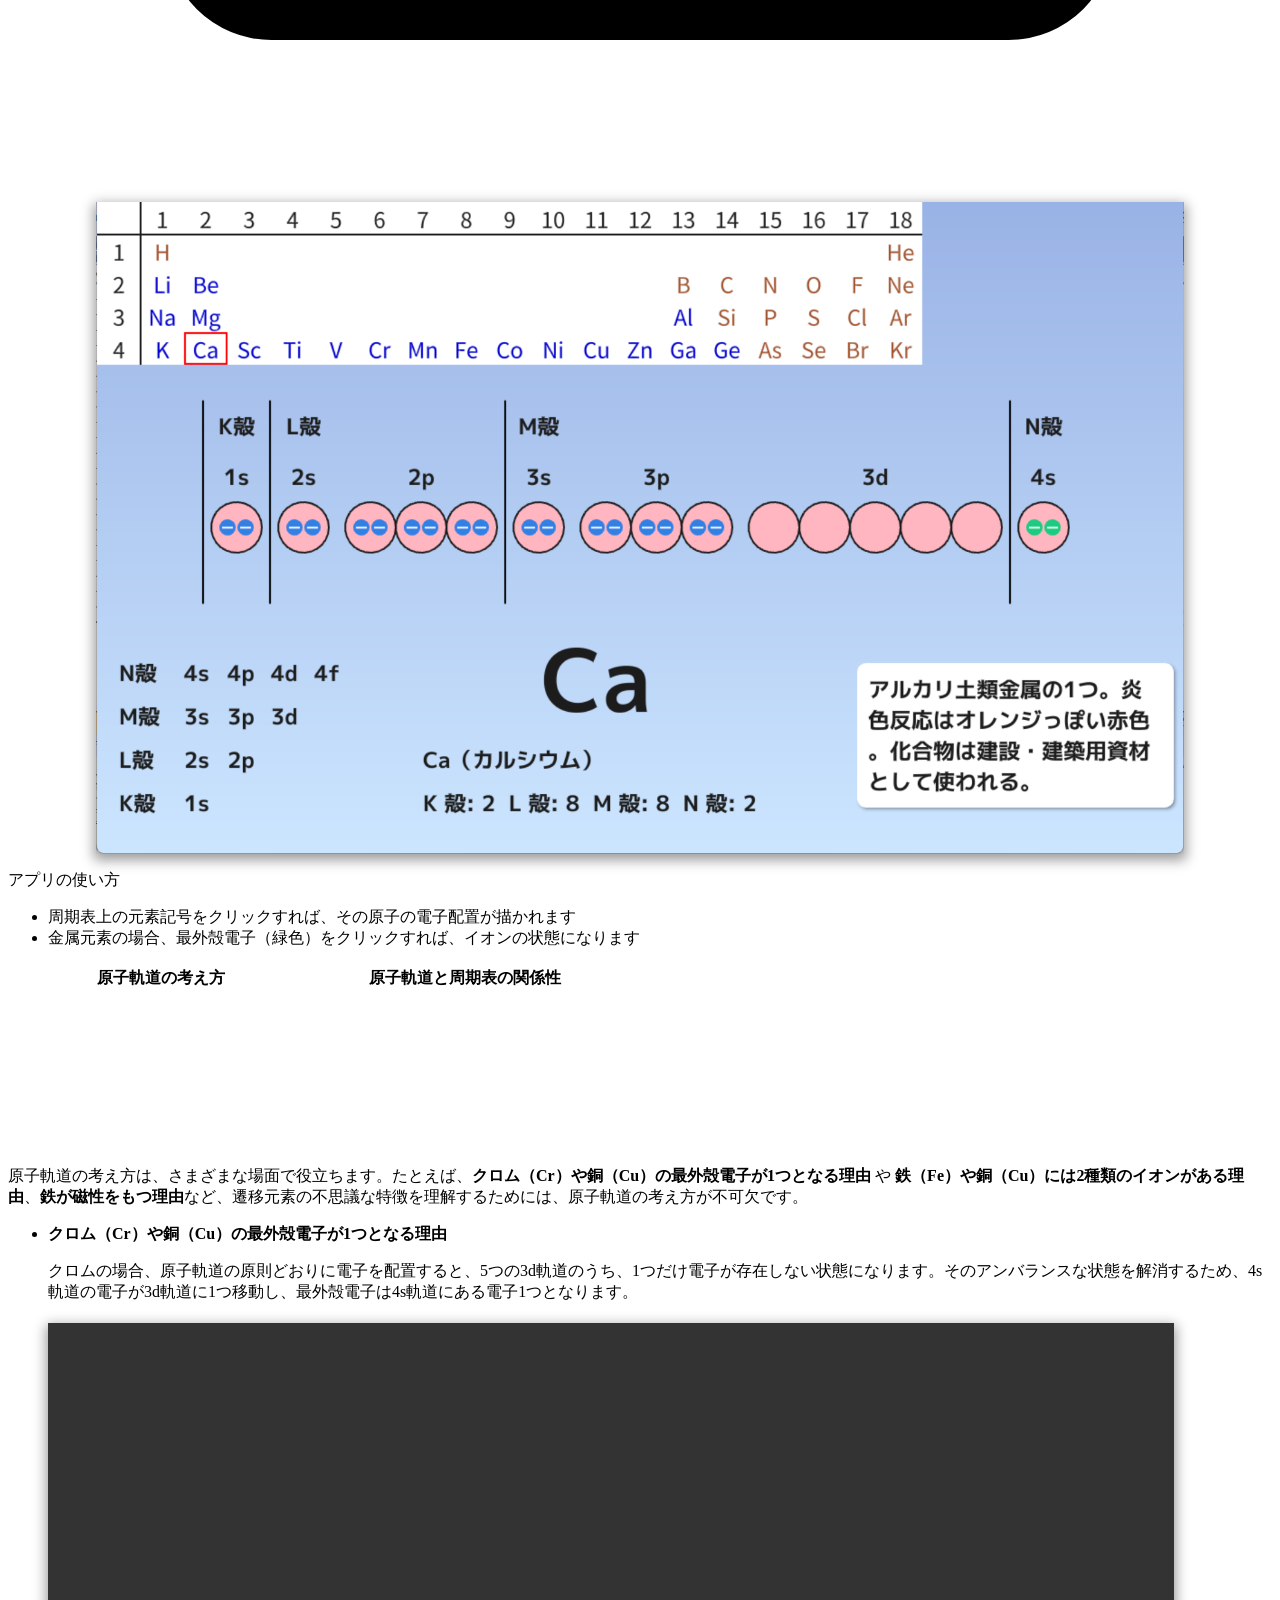
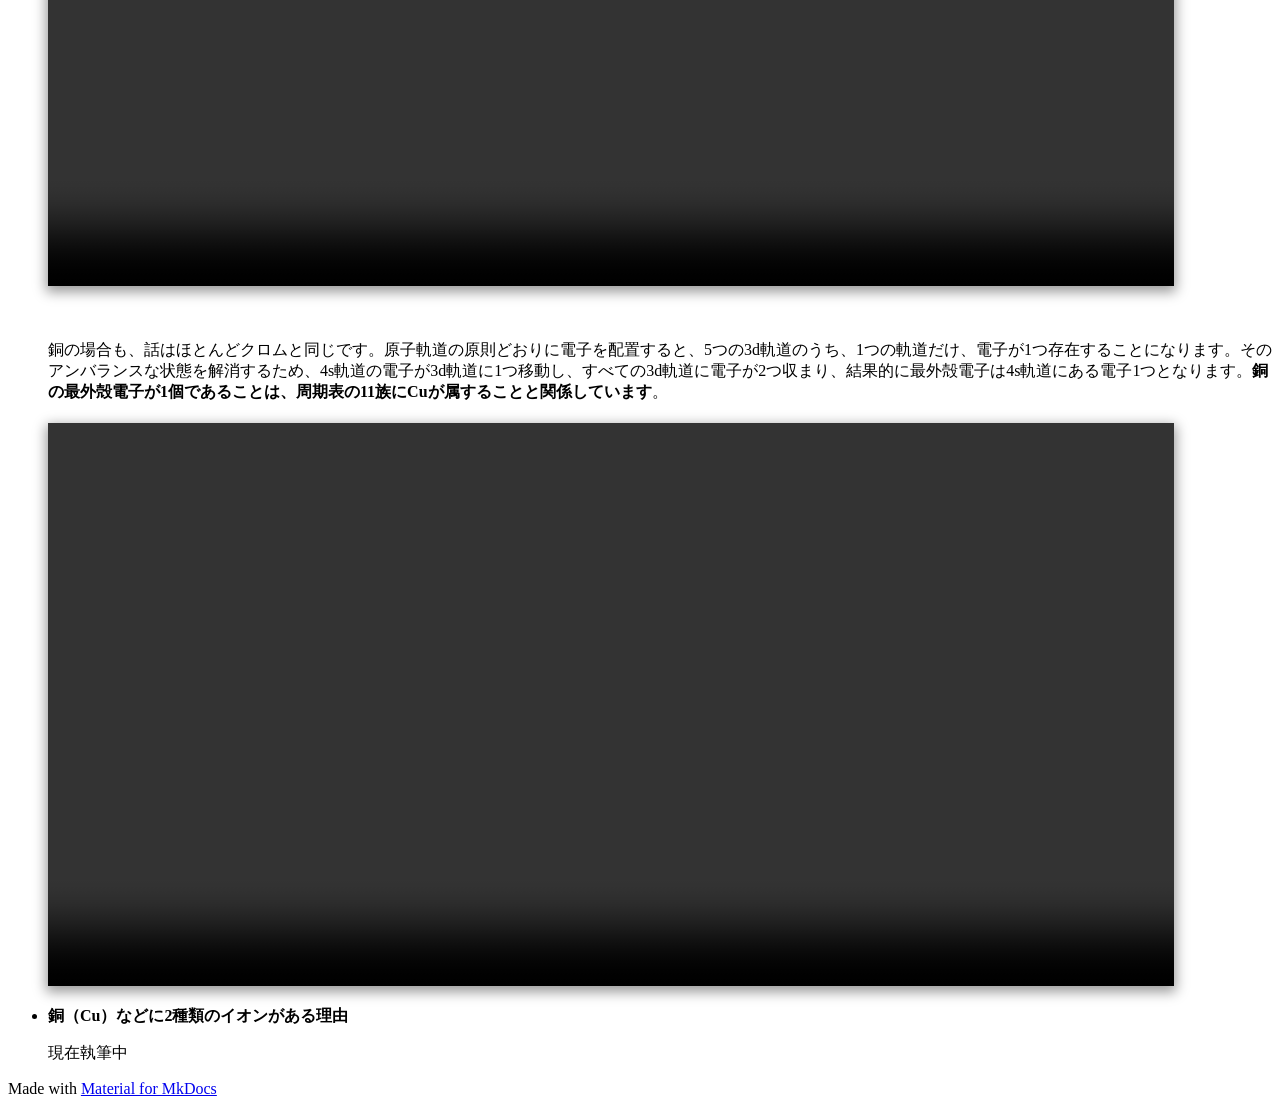
==== commit 9114d08a: "Deployed d55707b with MkDocs version: 1.6.1" ====
--- a/01 electronic_configuration/index.html
+++ b/01 electronic_configuration/index.html
@@ -12,7 +12,7 @@
         <meta name="author" content="uti">
       
       
-        <link rel="canonical" href="https://uti0836.github.io/sample_sites/01%20electronic_configuration/">
+        <link rel="canonical" href="https://uti0836.github.io/okiraku-lab/01%20electronic_configuration/">
       
       
         <link rel="prev" href="../physics/">
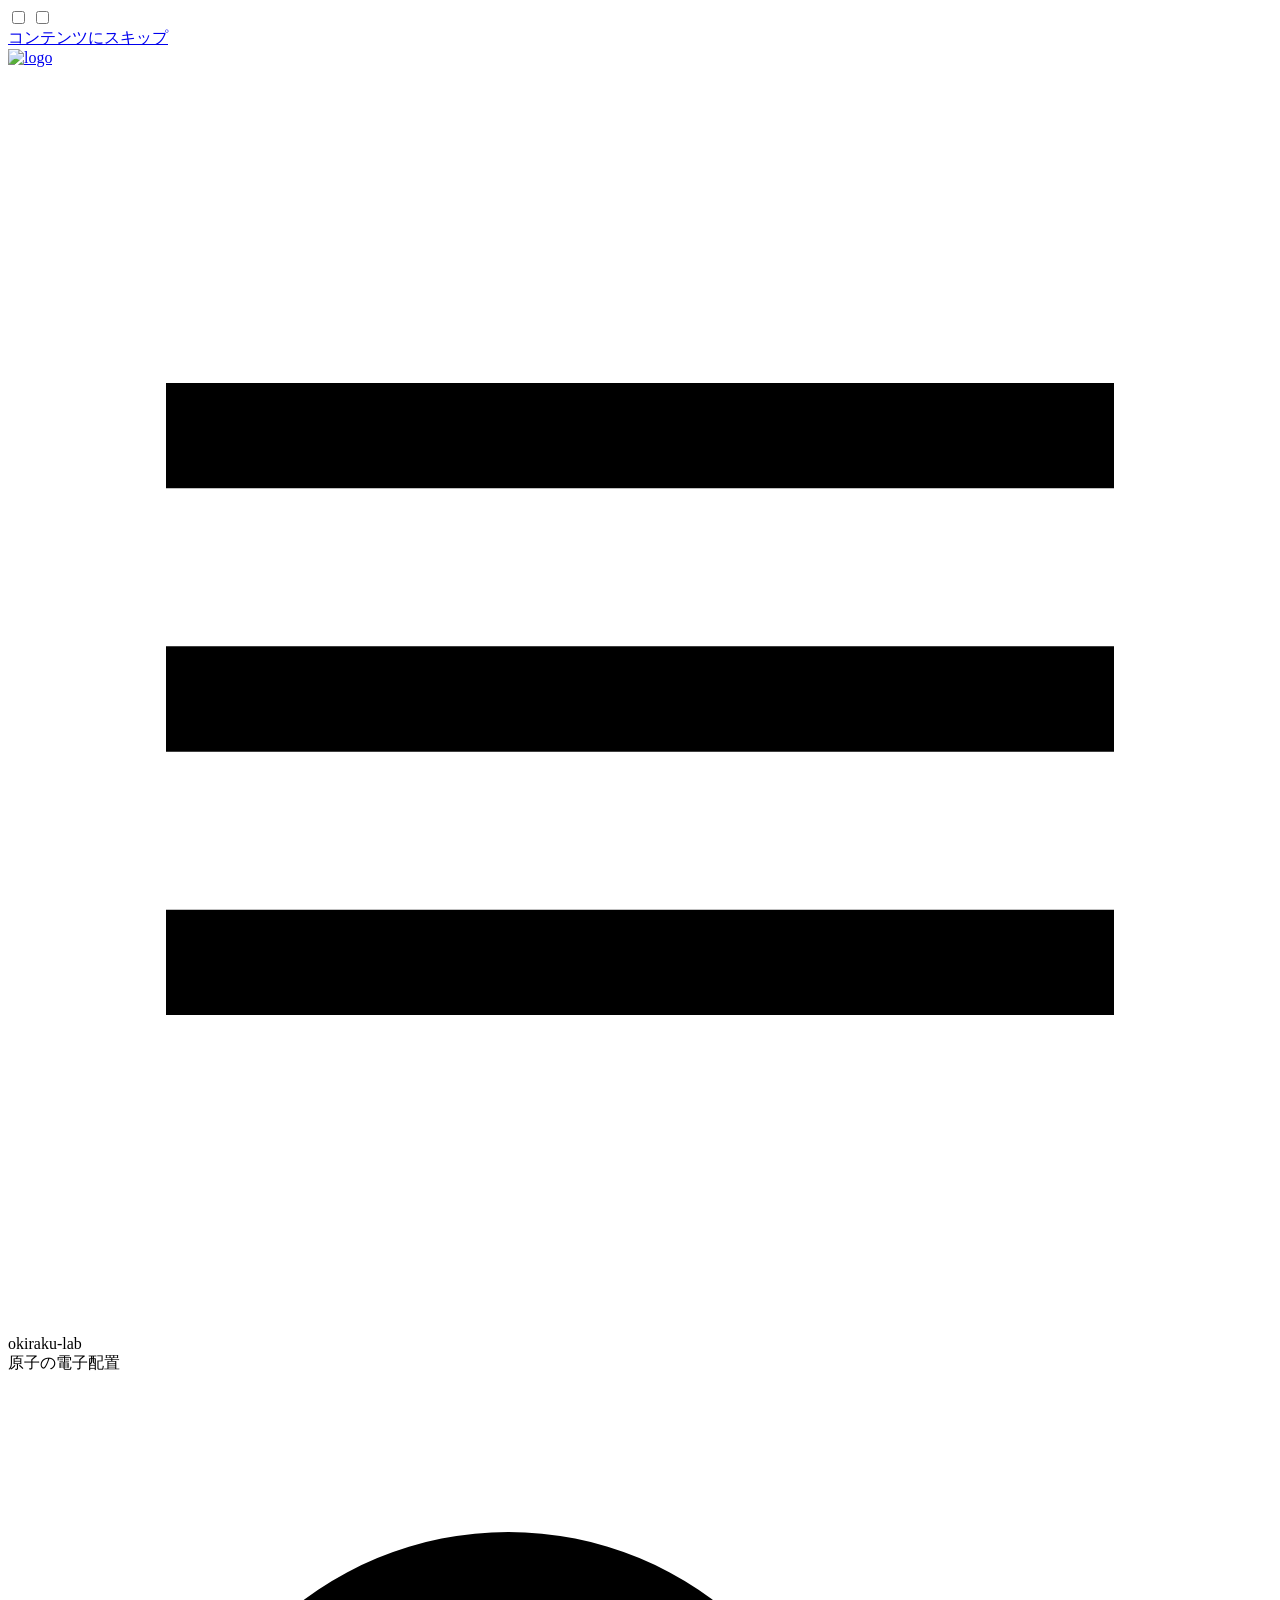
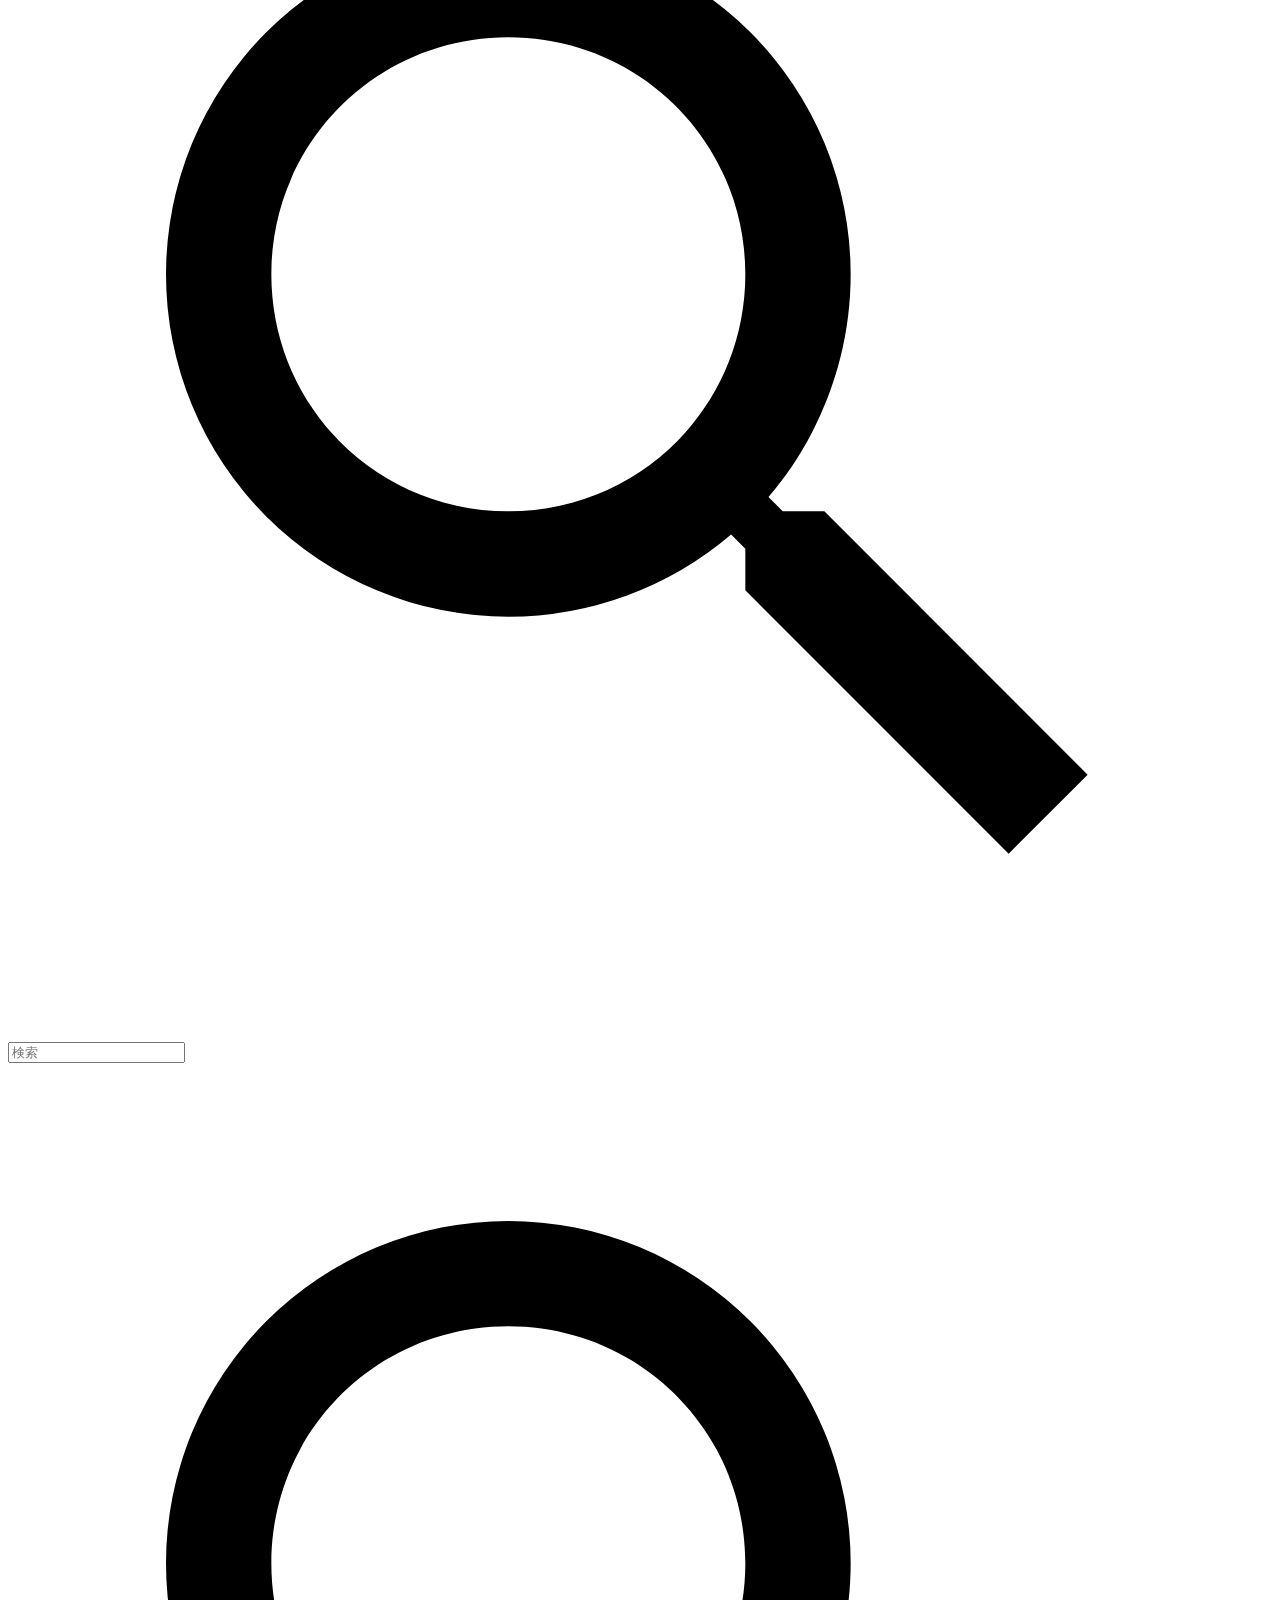
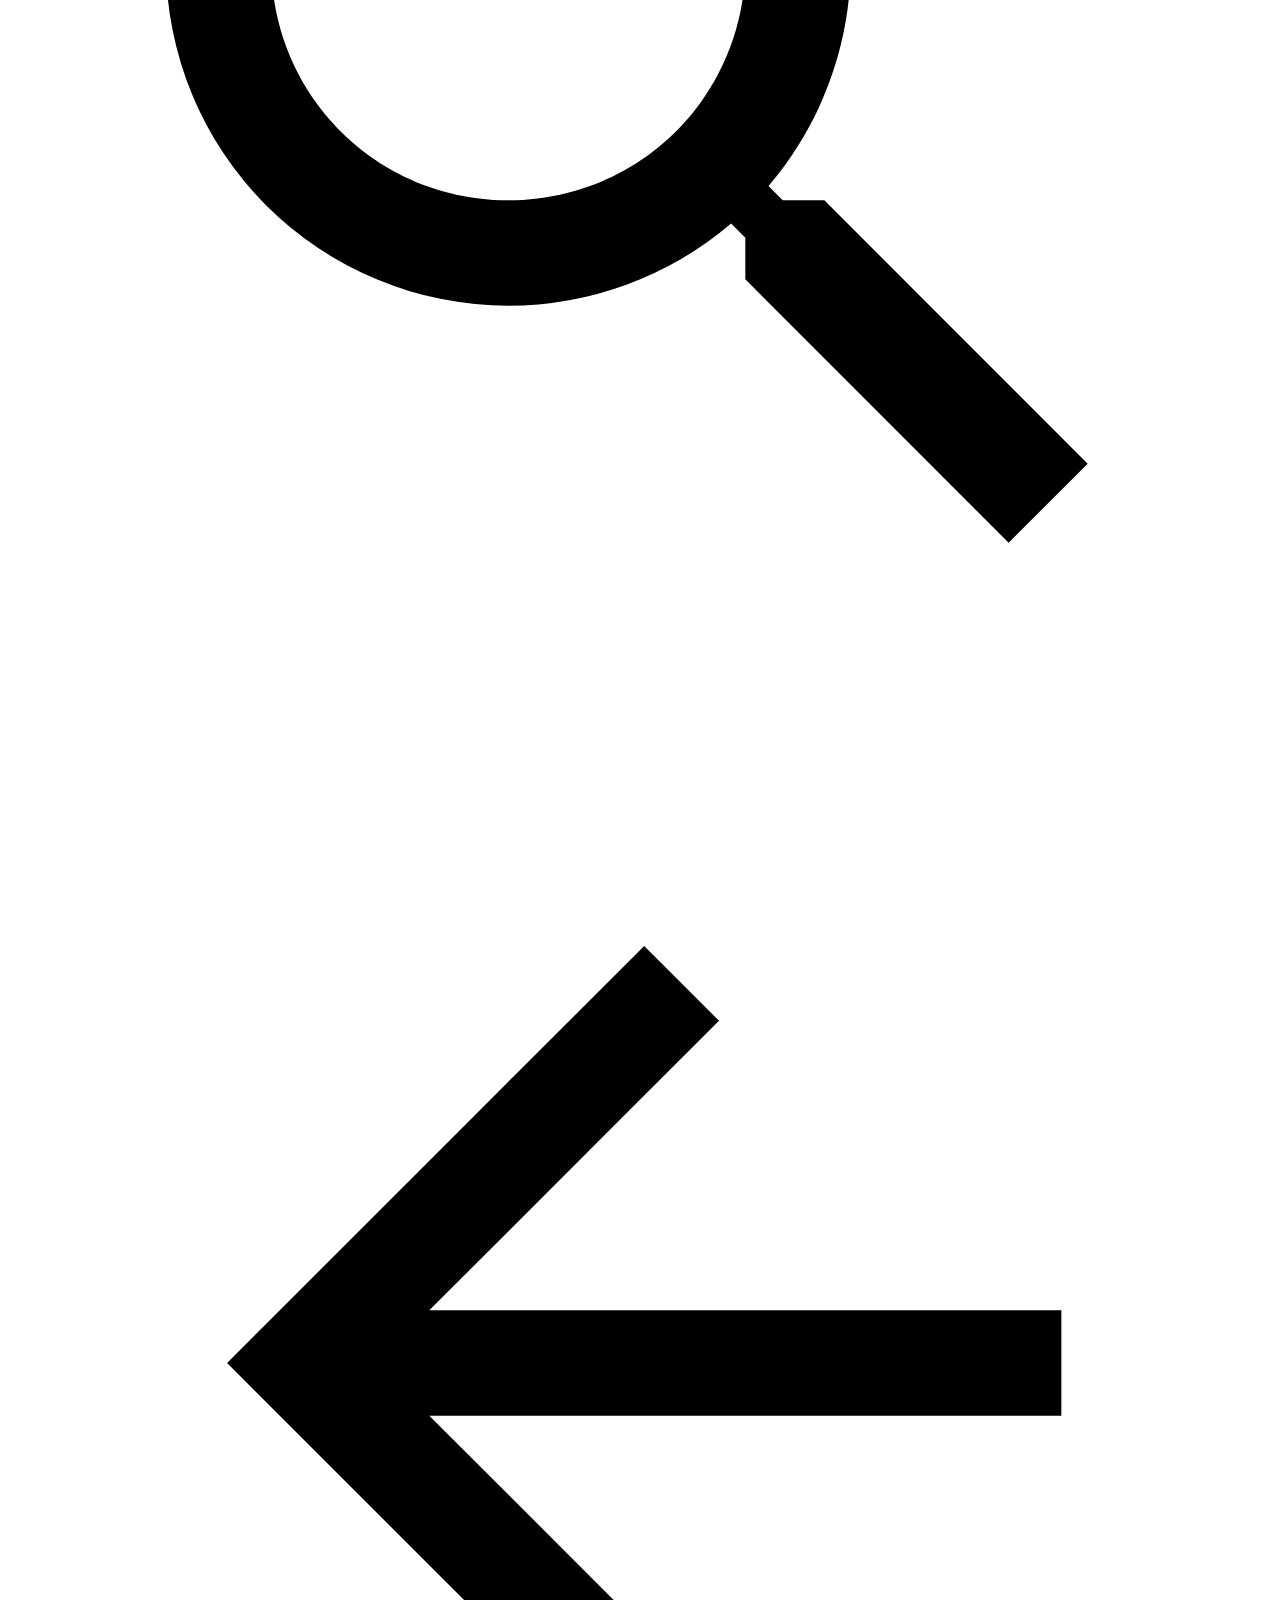
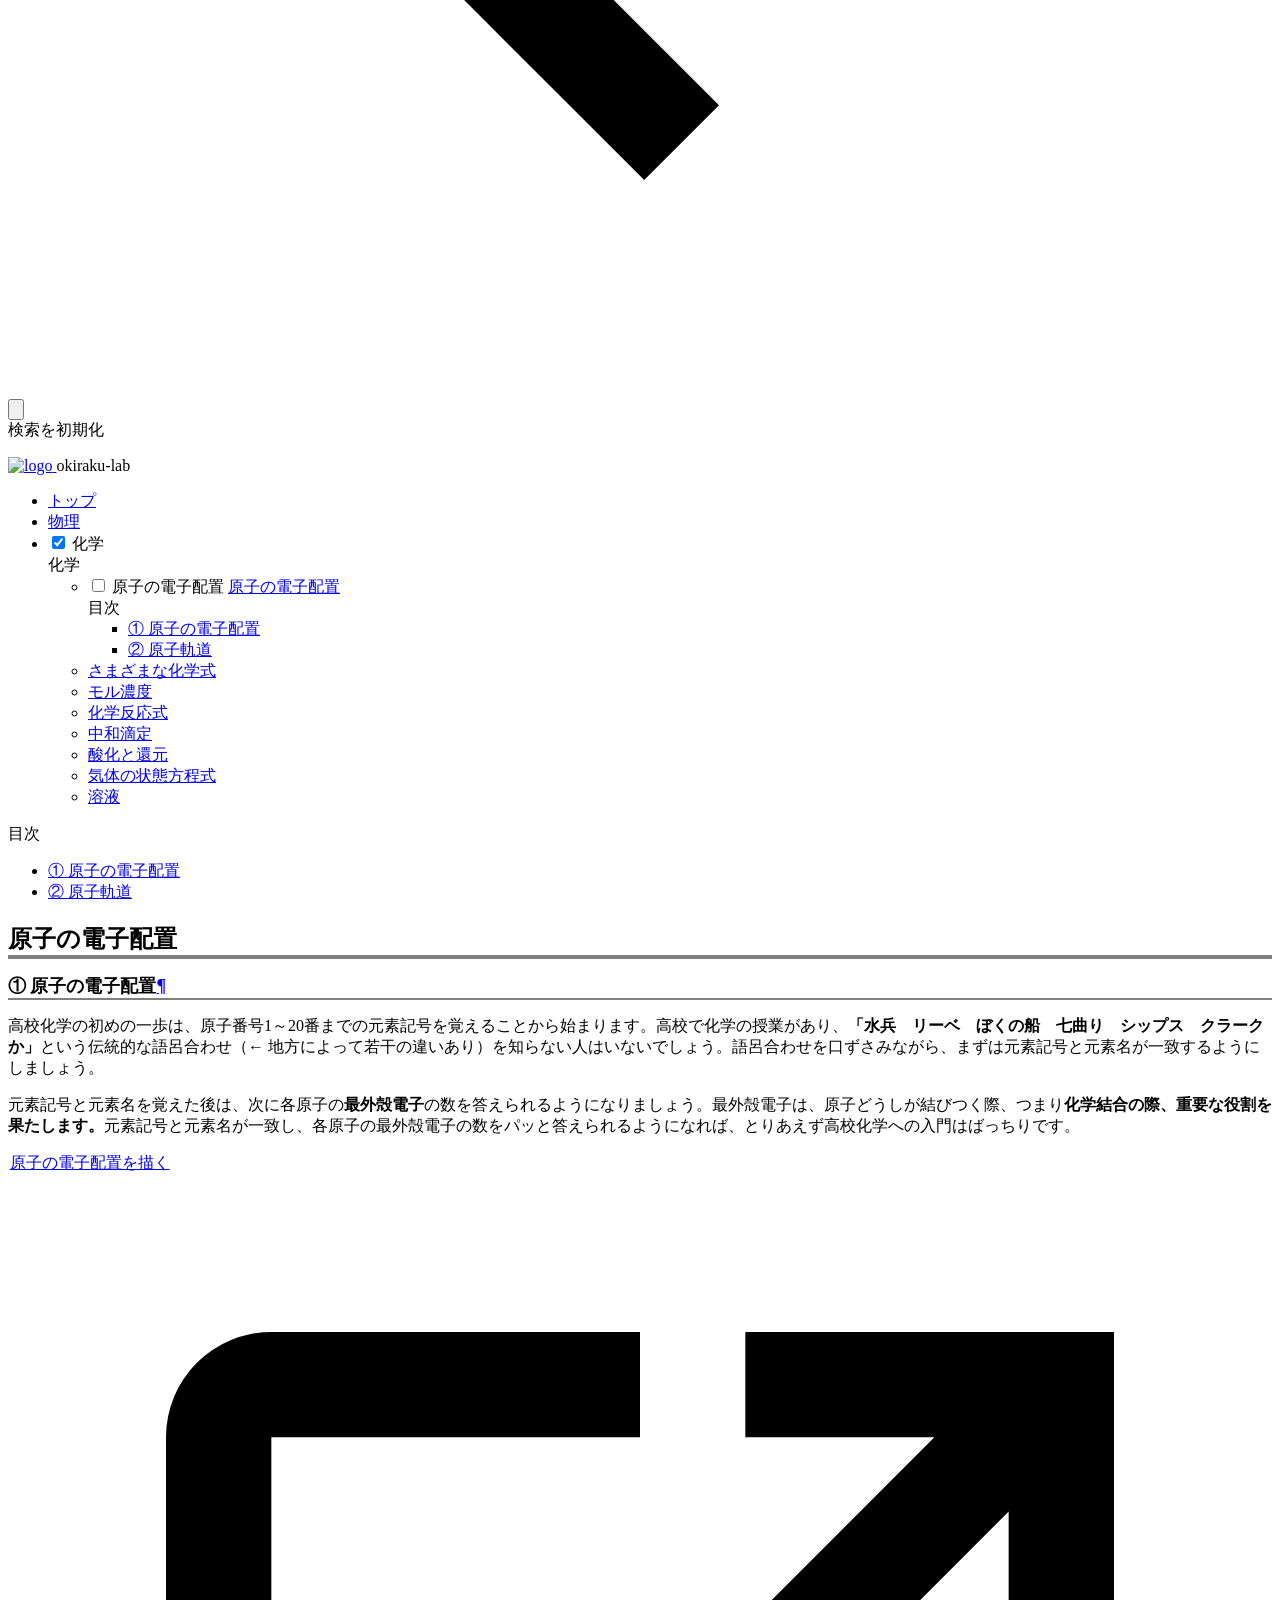
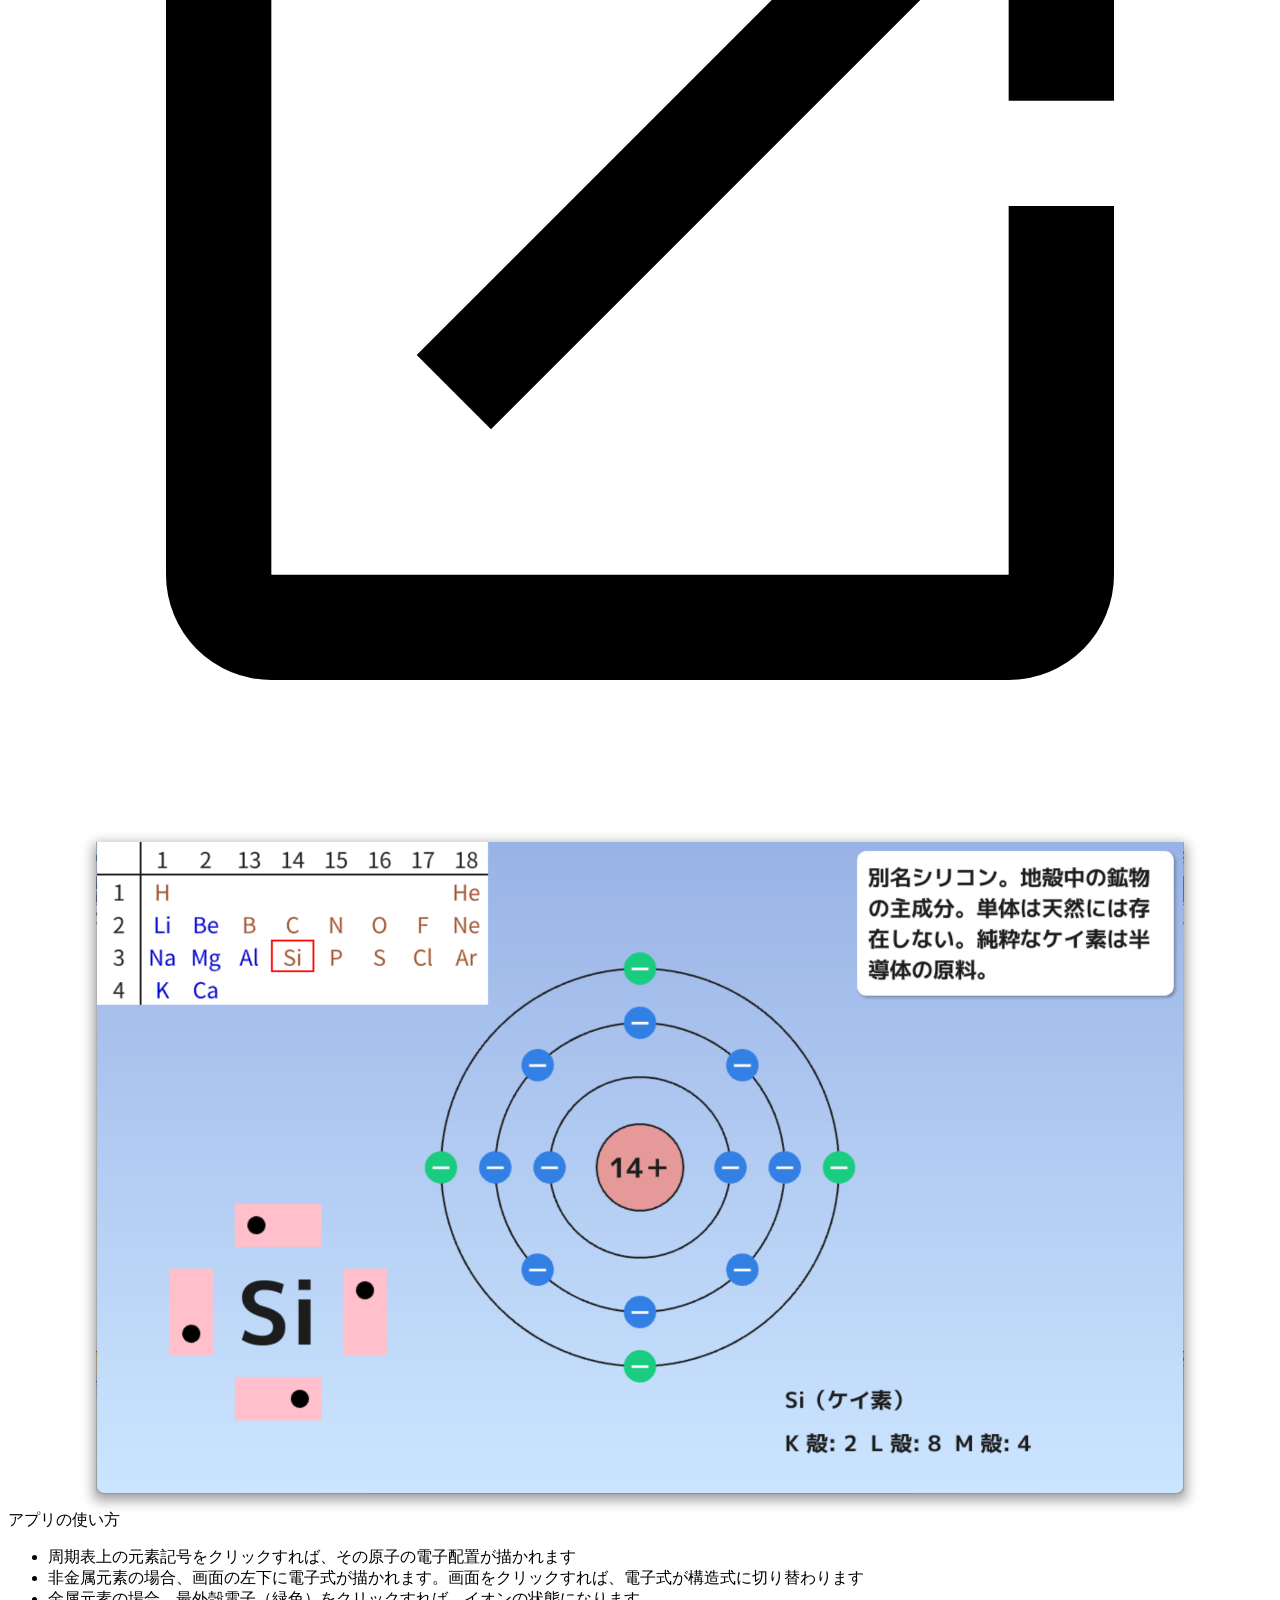
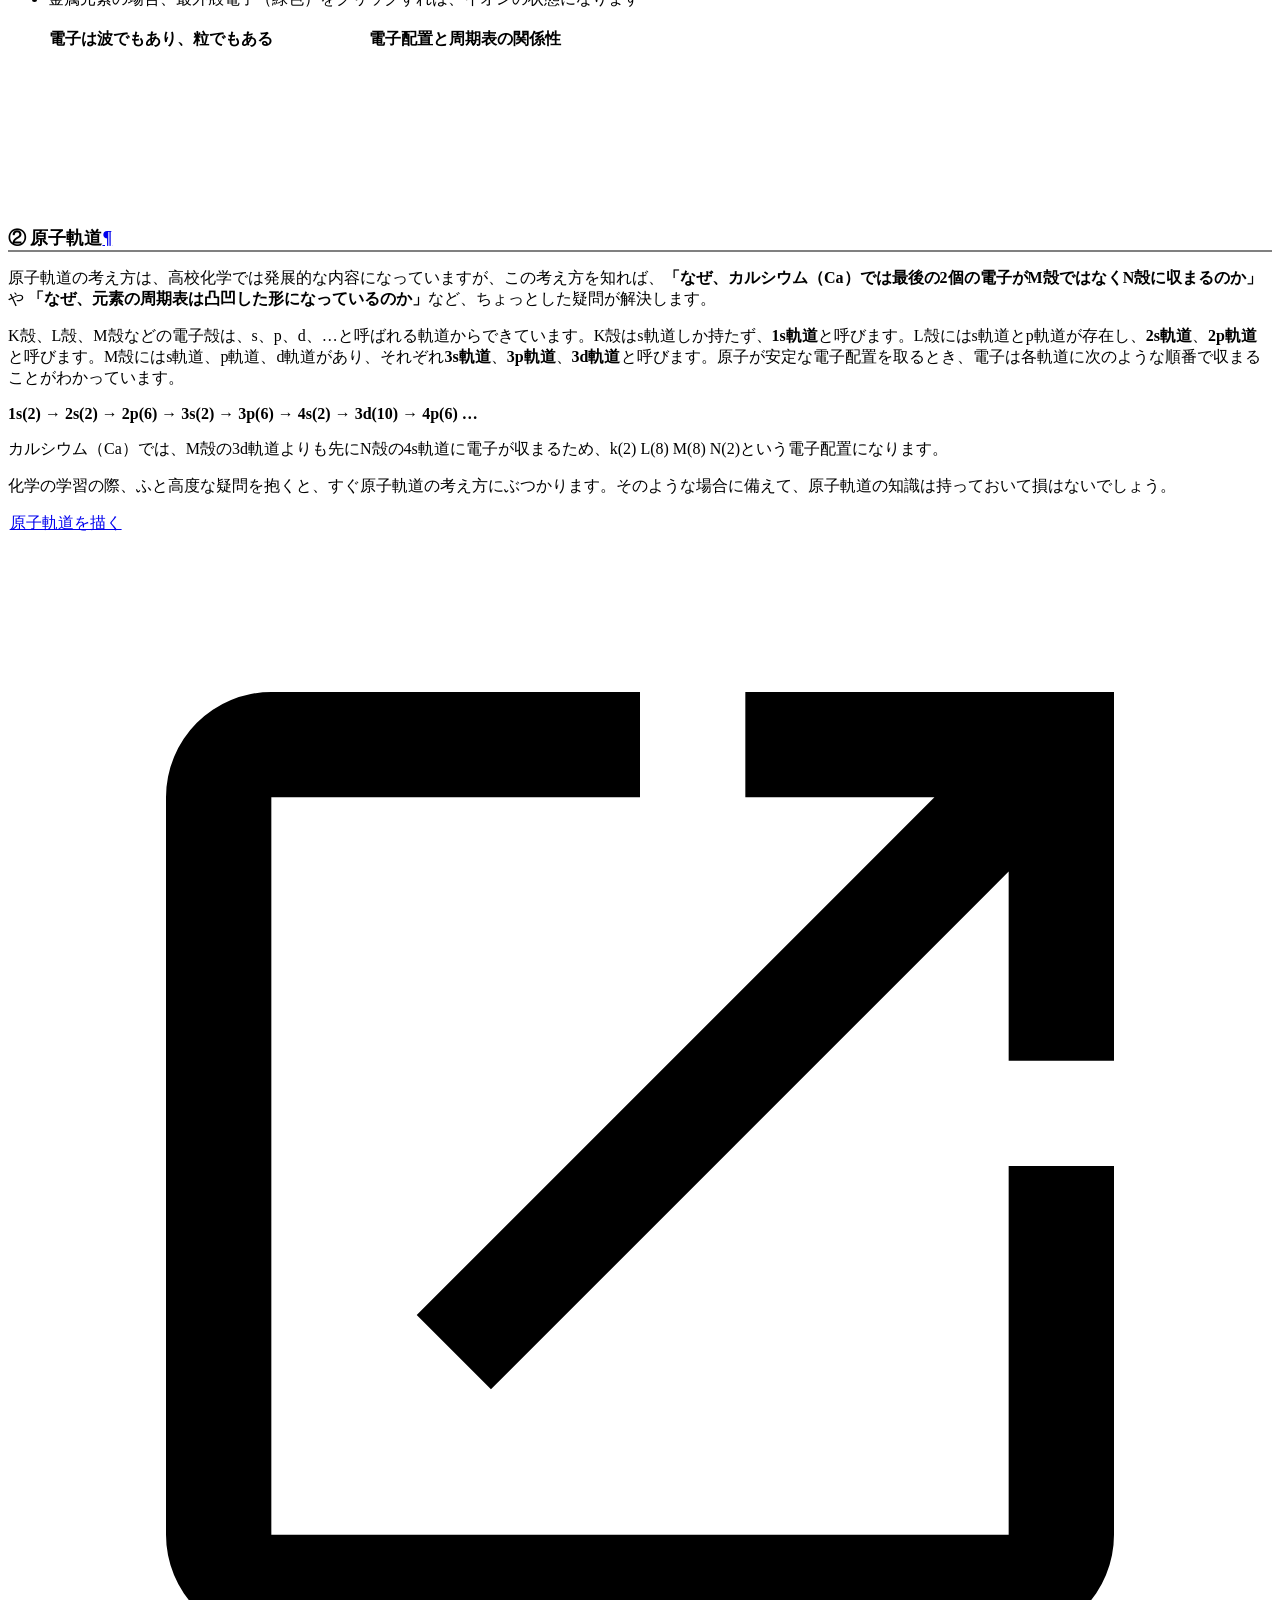
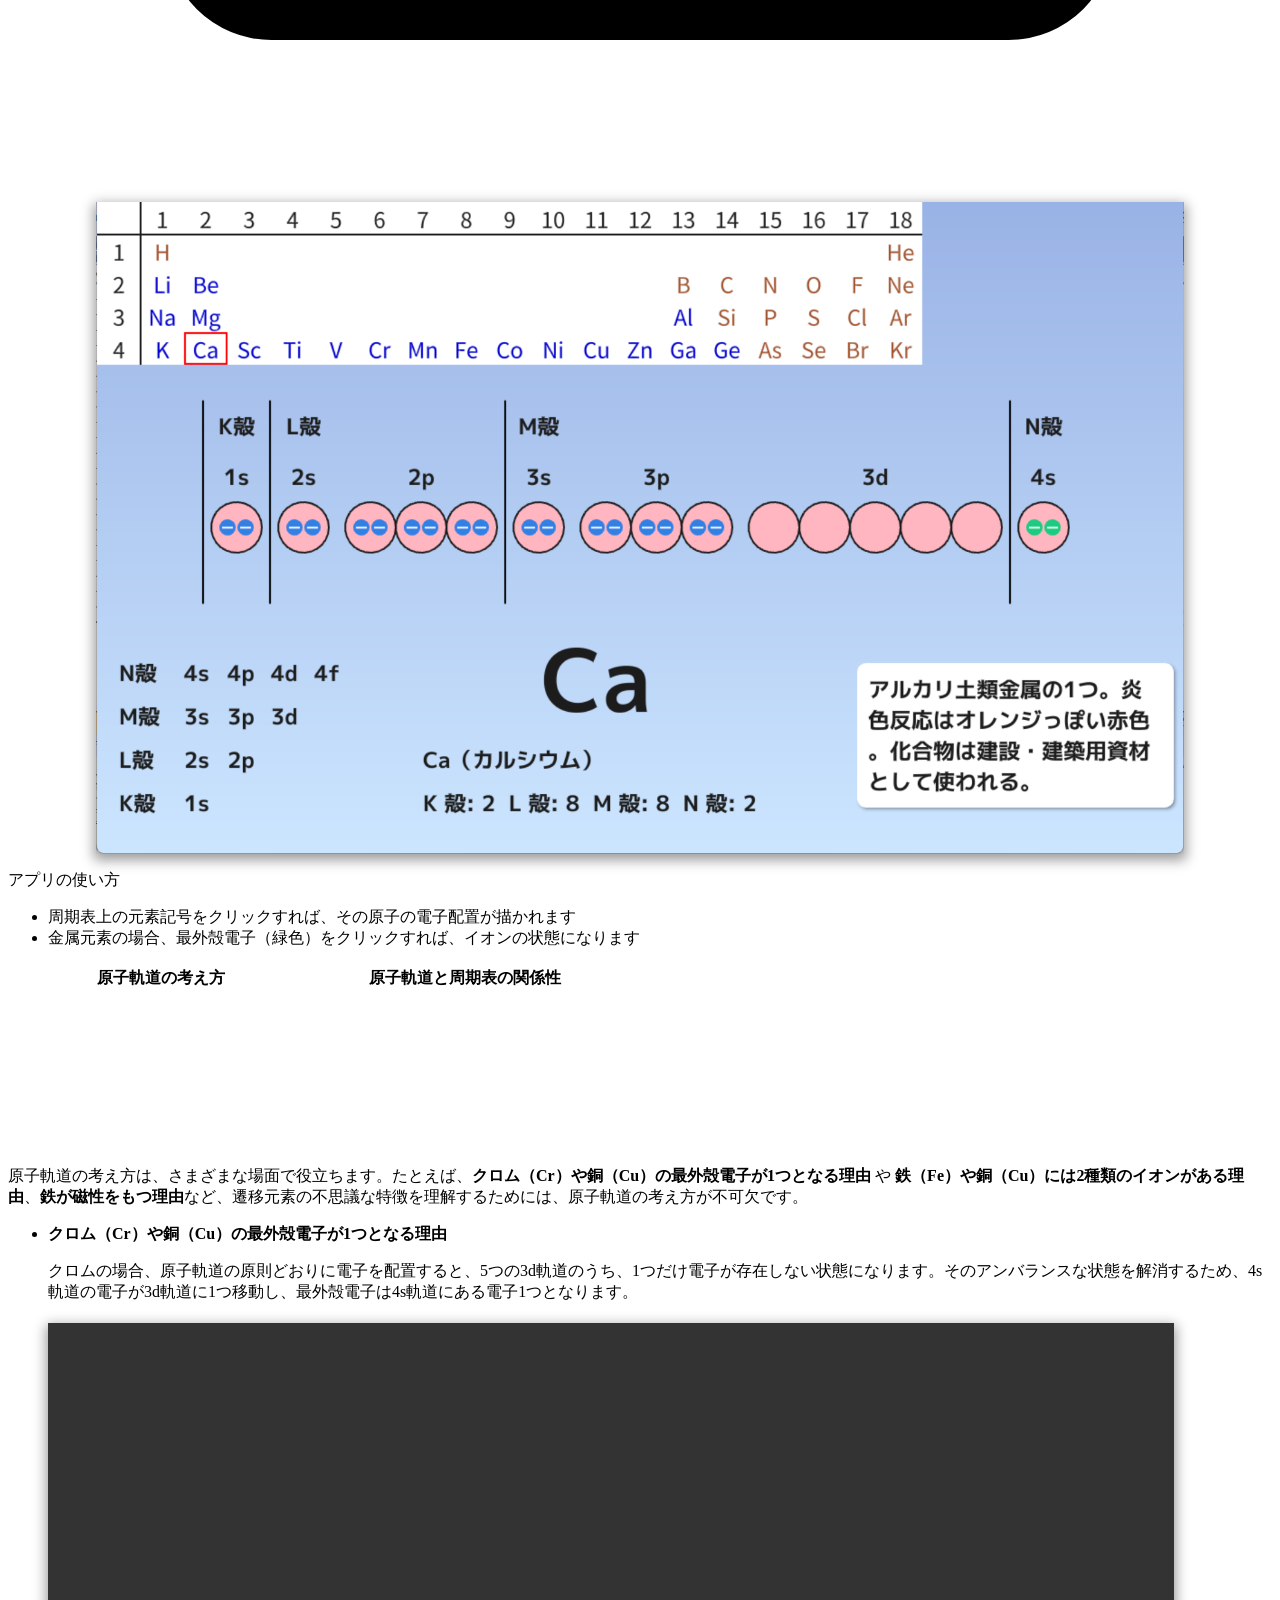
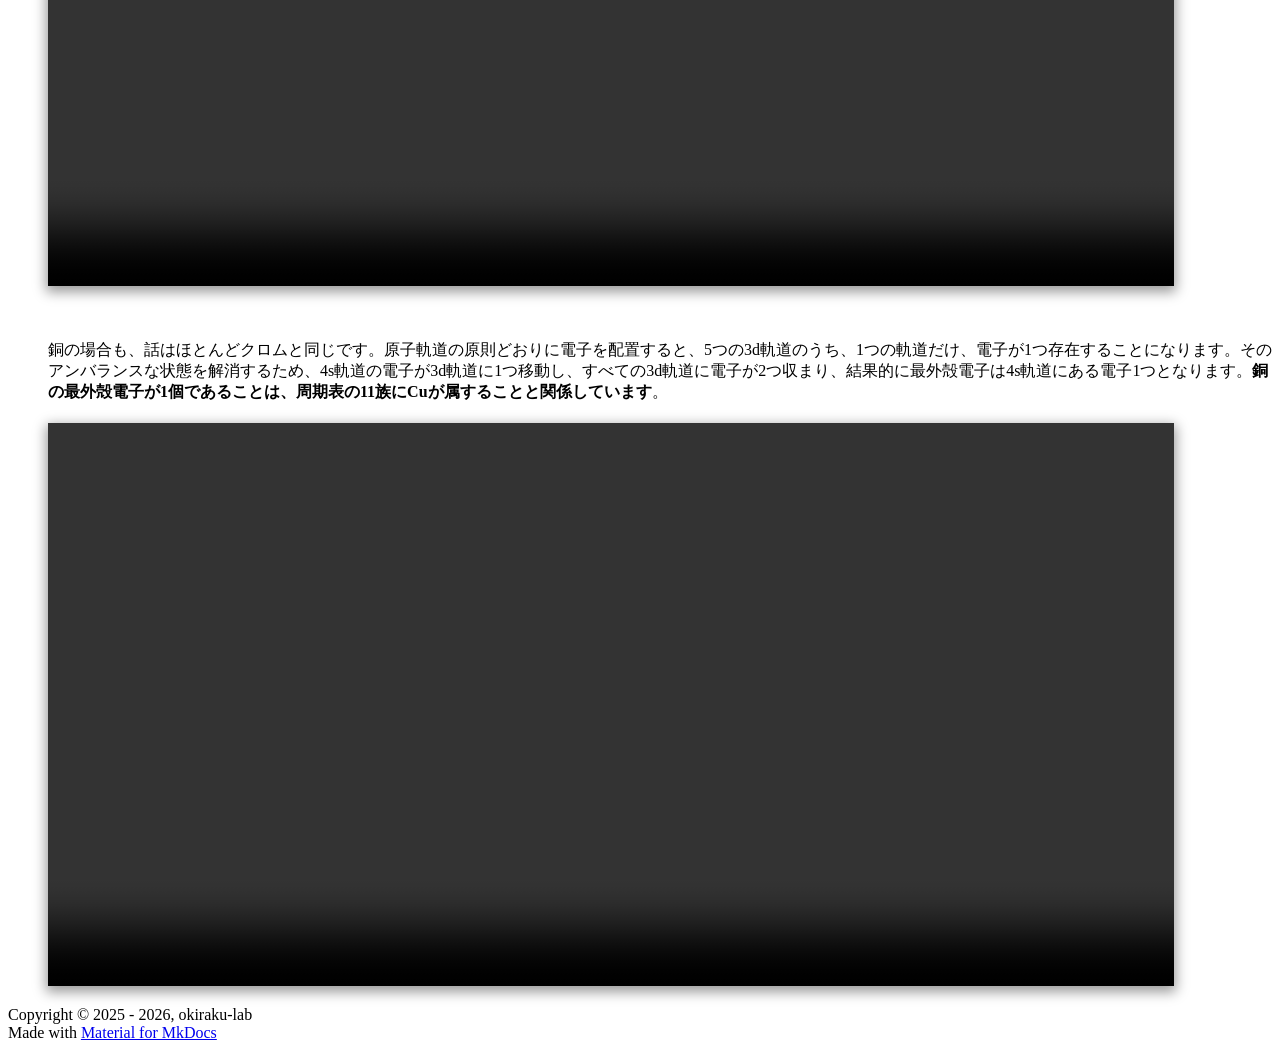
==== commit 88bee334: "Deployed d55707b with MkDocs version: 1.6.1" ====
--- a/01 electronic_configuration/index.html
+++ b/01 electronic_configuration/index.html
@@ -602,7 +602,7 @@
 <p><a class="md-button" href="https://okiraku-lab.github.io/electronic_configuration/electronic_configuration.html" target="_blank">原子の電子配置を描く <span class="twemoji"><svg xmlns="http://www.w3.org/2000/svg" viewBox="0 0 24 24"><path d="M14 3v2h3.59l-9.83 9.83 1.41 1.41L19 6.41V10h2V3m-2 16H5V5h7V3H5a2 2 0 0 0-2 2v14a2 2 0 0 0 2 2h14a2 2 0 0 0 2-2v-7h-2z"/></svg></span></a>
 <img alt="" src="../image/electronic_configuration_1.png" /></p>
 <!--
-???noteとすることで、クリックで開くノートになる
+???noteと書けば、クリックで開くノートになる
 -->
 <div class="admonition note">
 <p class="admonition-title">アプリの使い方</p>
@@ -612,9 +612,6 @@
 <li>金属元素の場合、最外殻電子（緑色）をクリックすれば、イオンの状態になります</li>
 </ul>
 </div>
-<!--
-<iframe width="560" height="315" src="https://www.youtube-nocookie.com/embed/QPy3fnZPiH0?si=GZJuOmYR6YBS7521" title="YouTube video player" frameborder="0" allow="accelerometer; autoplay; clipboard-write; encrypted-media; gyroscope; picture-in-picture; web-share" referrerpolicy="strict-origin-when-cross-origin" allowfullscreen></iframe>
--->
 <table>
 <thead>
 <tr>
@@ -674,11 +671,12 @@
         動画を再生できません。
 </video></p>
 </li>
-<li>
-<p><strong>銅（Cu）などに2種類のイオンがある理由</strong></p>
-<p>現在執筆中</p>
-</li>
 </ul>
+<!--
+- **銅（Cu）などに2種類のイオンがある理由**
+
+    現在執筆中
+-->
 
 
 
@@ -712,6 +710,10 @@
   <div class="md-footer-meta md-typeset">
     <div class="md-footer-meta__inner md-grid">
       <div class="md-copyright">
+  
+    <div class="md-copyright__highlight">
+      Copyright &copy; 2025 - 2026, okiraku-lab
+    </div>
   
   
     Made with
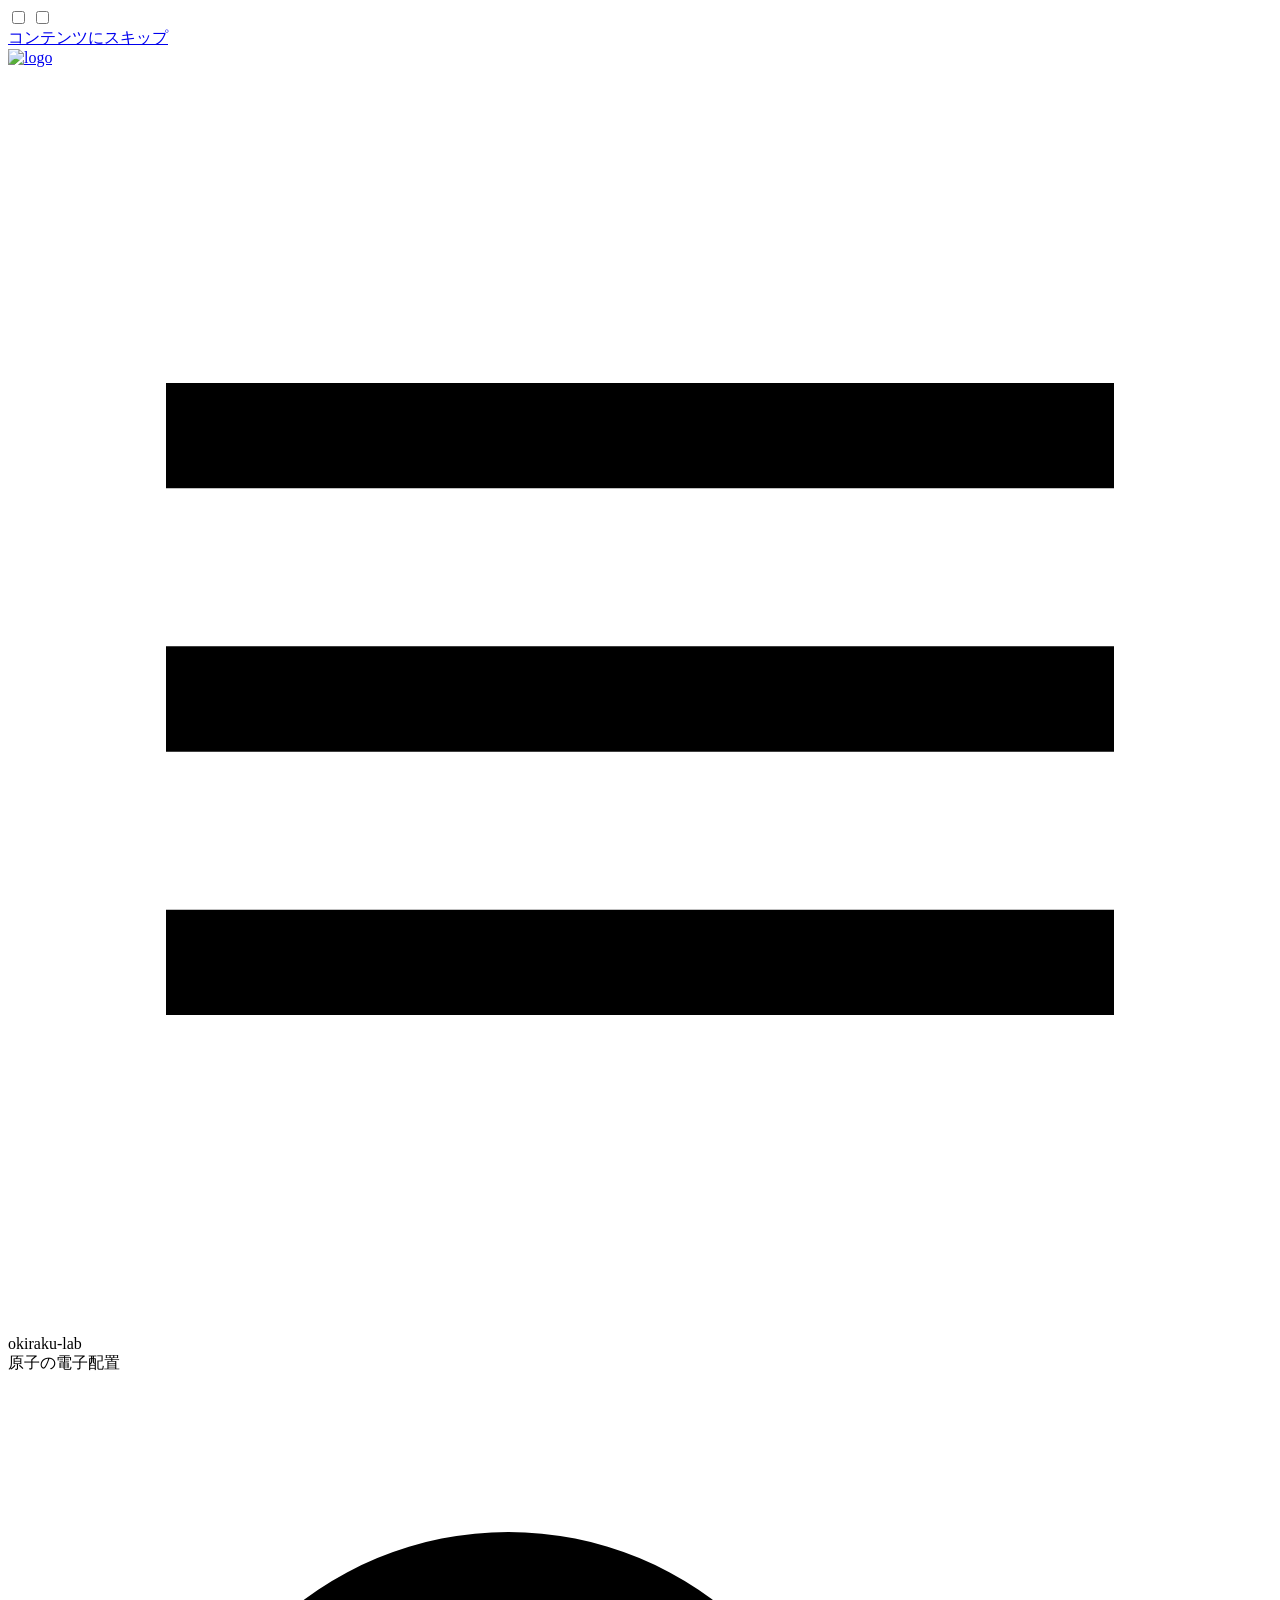
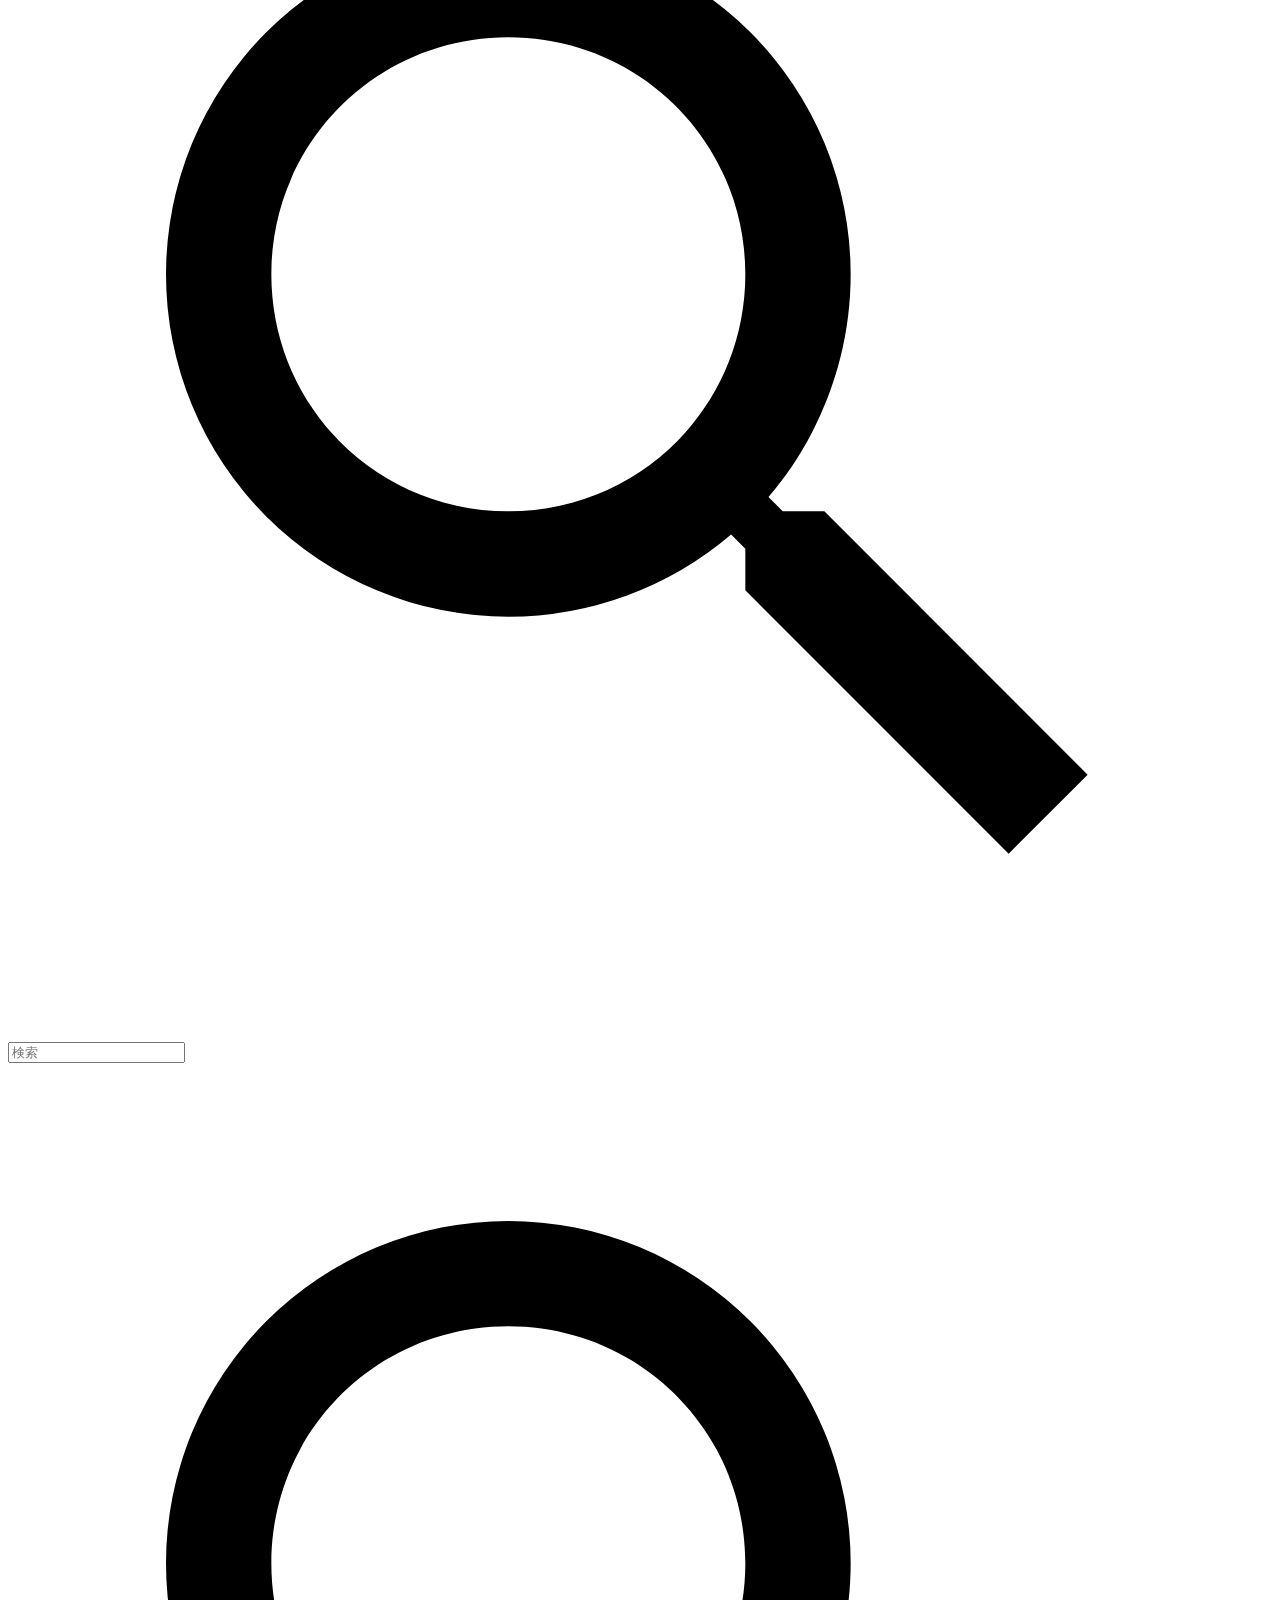
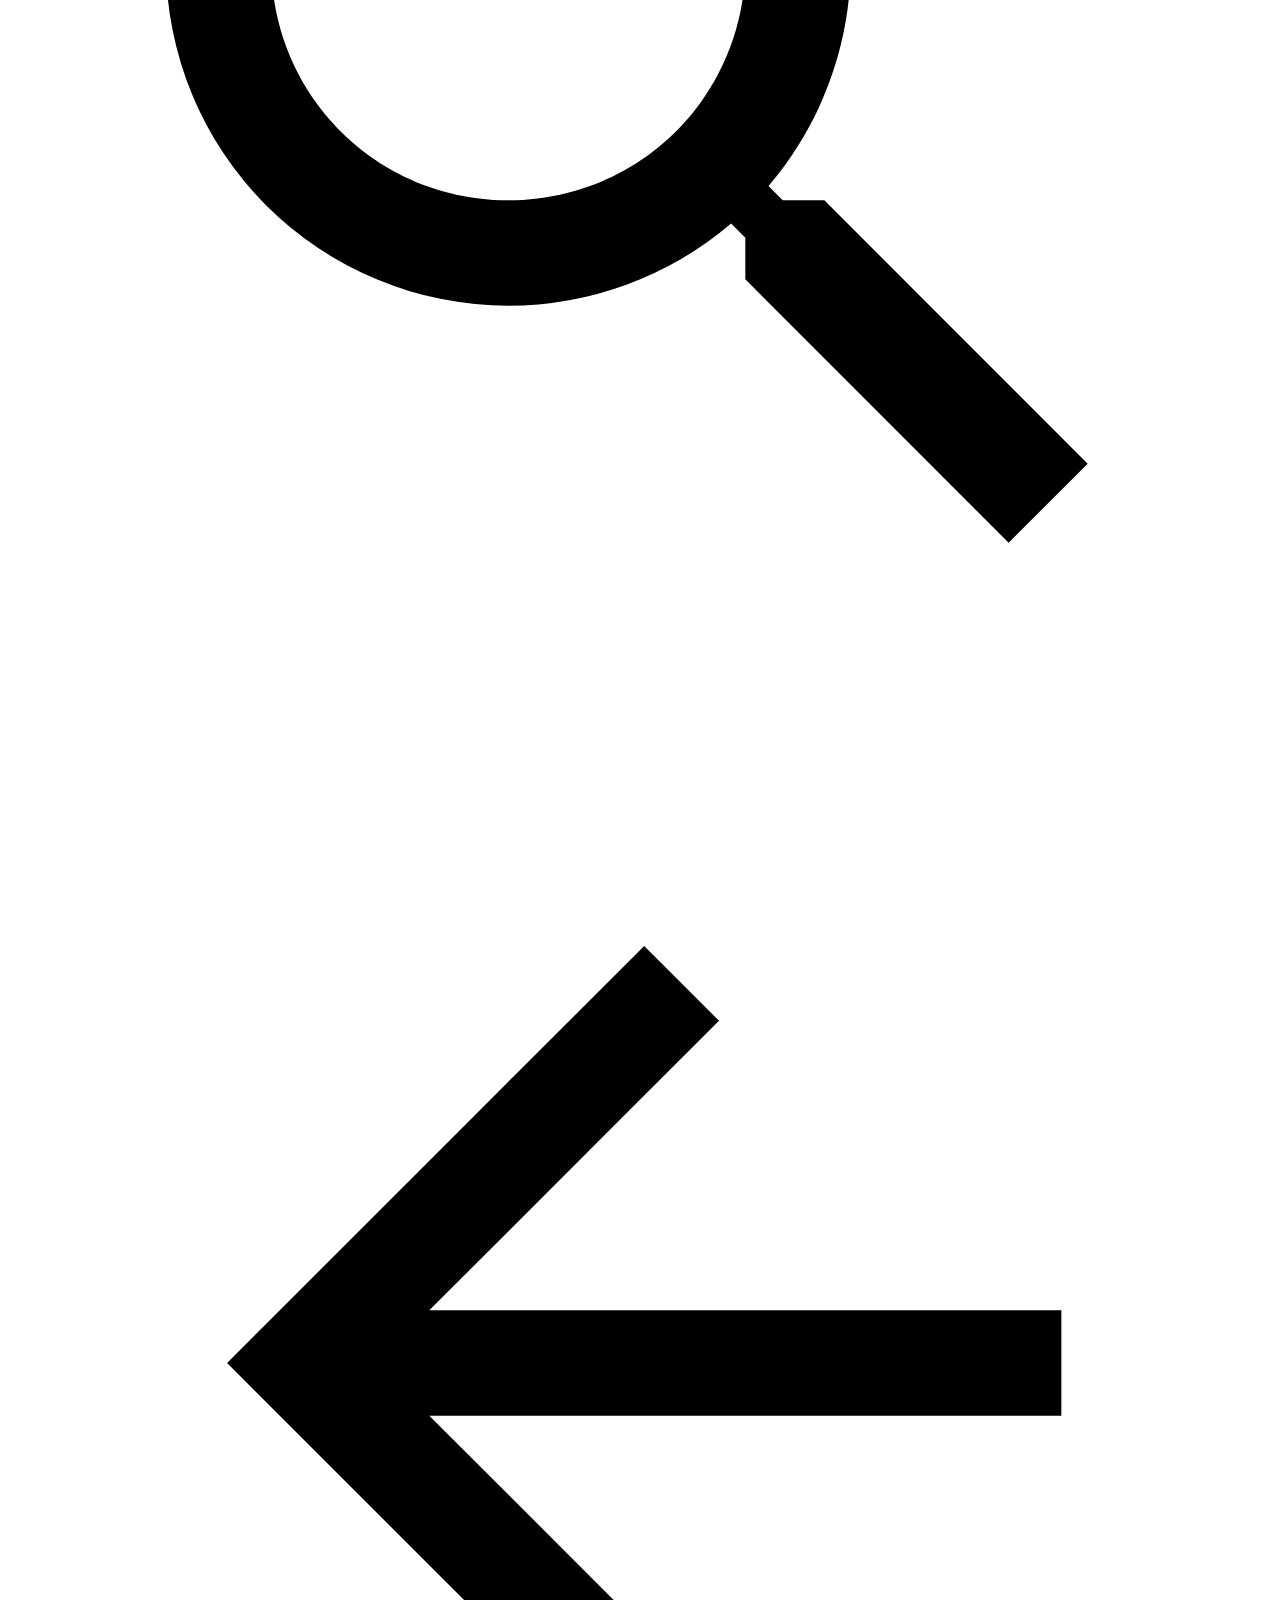
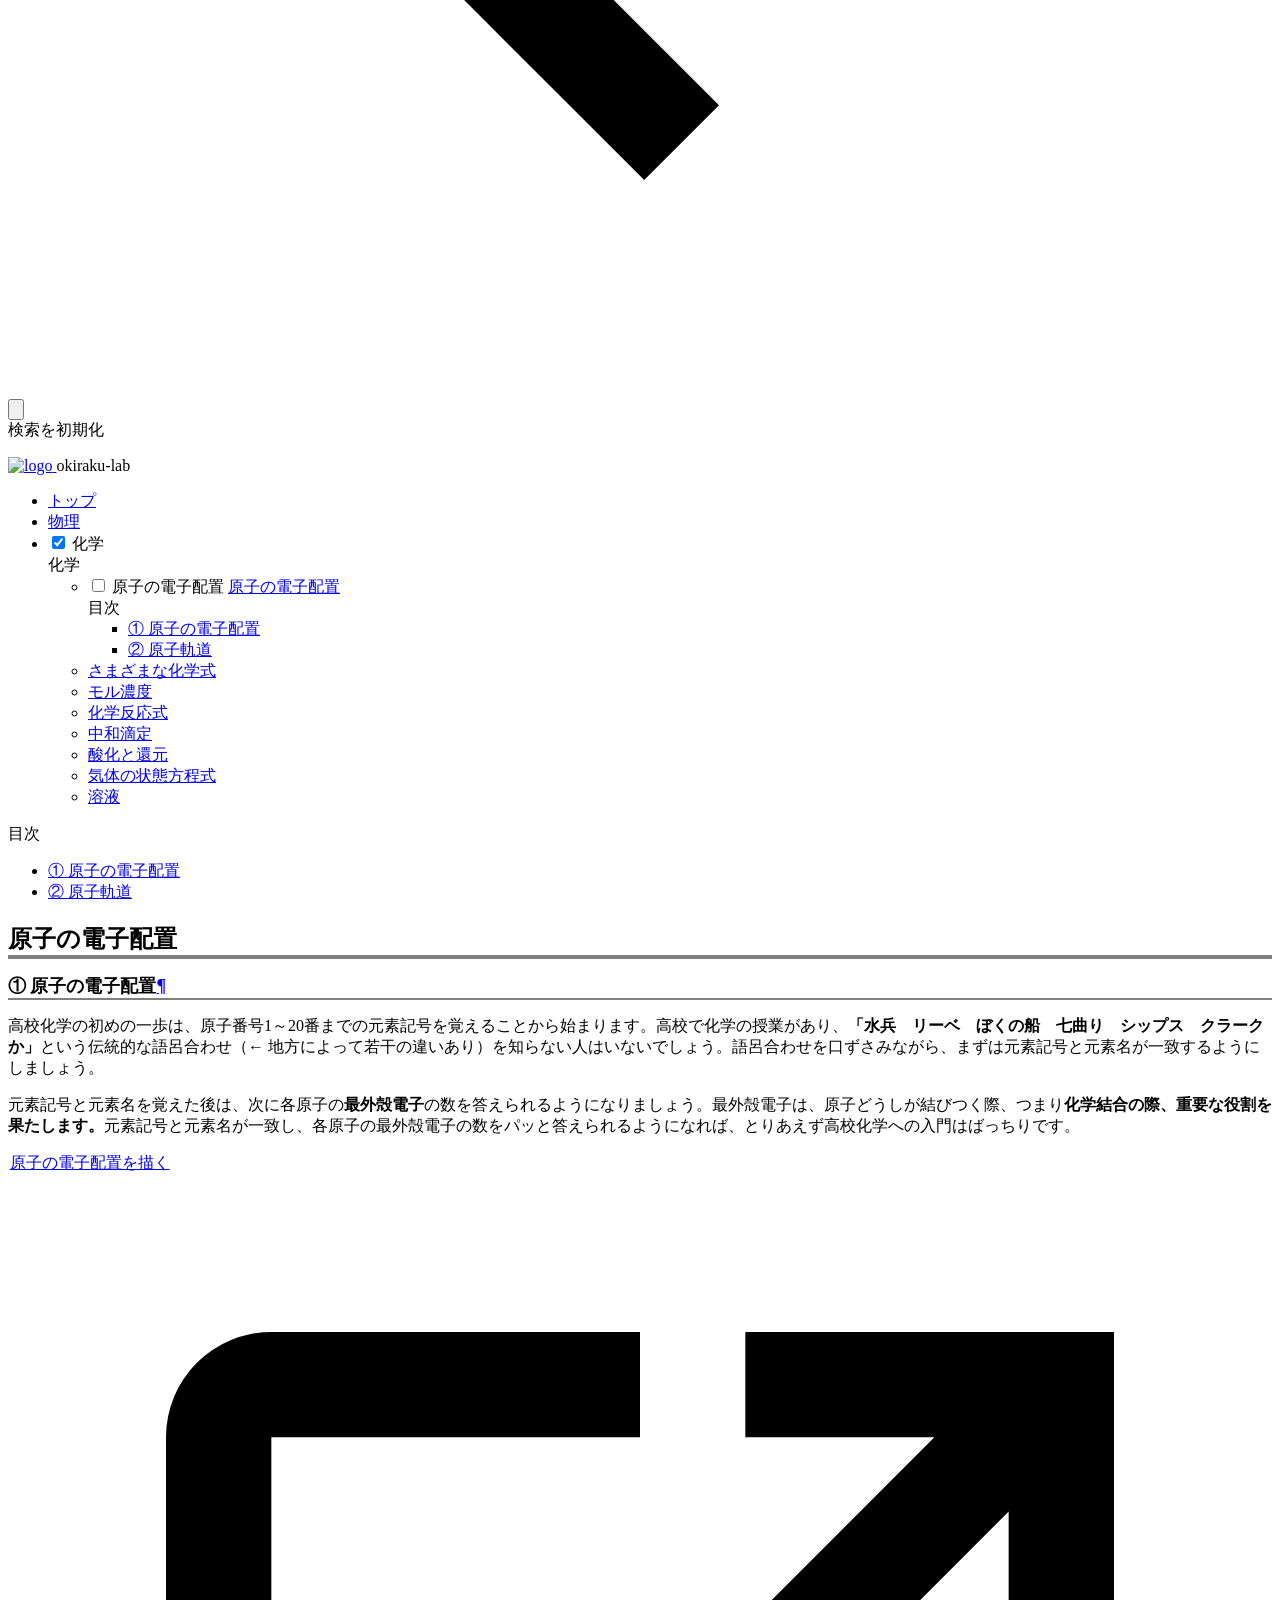
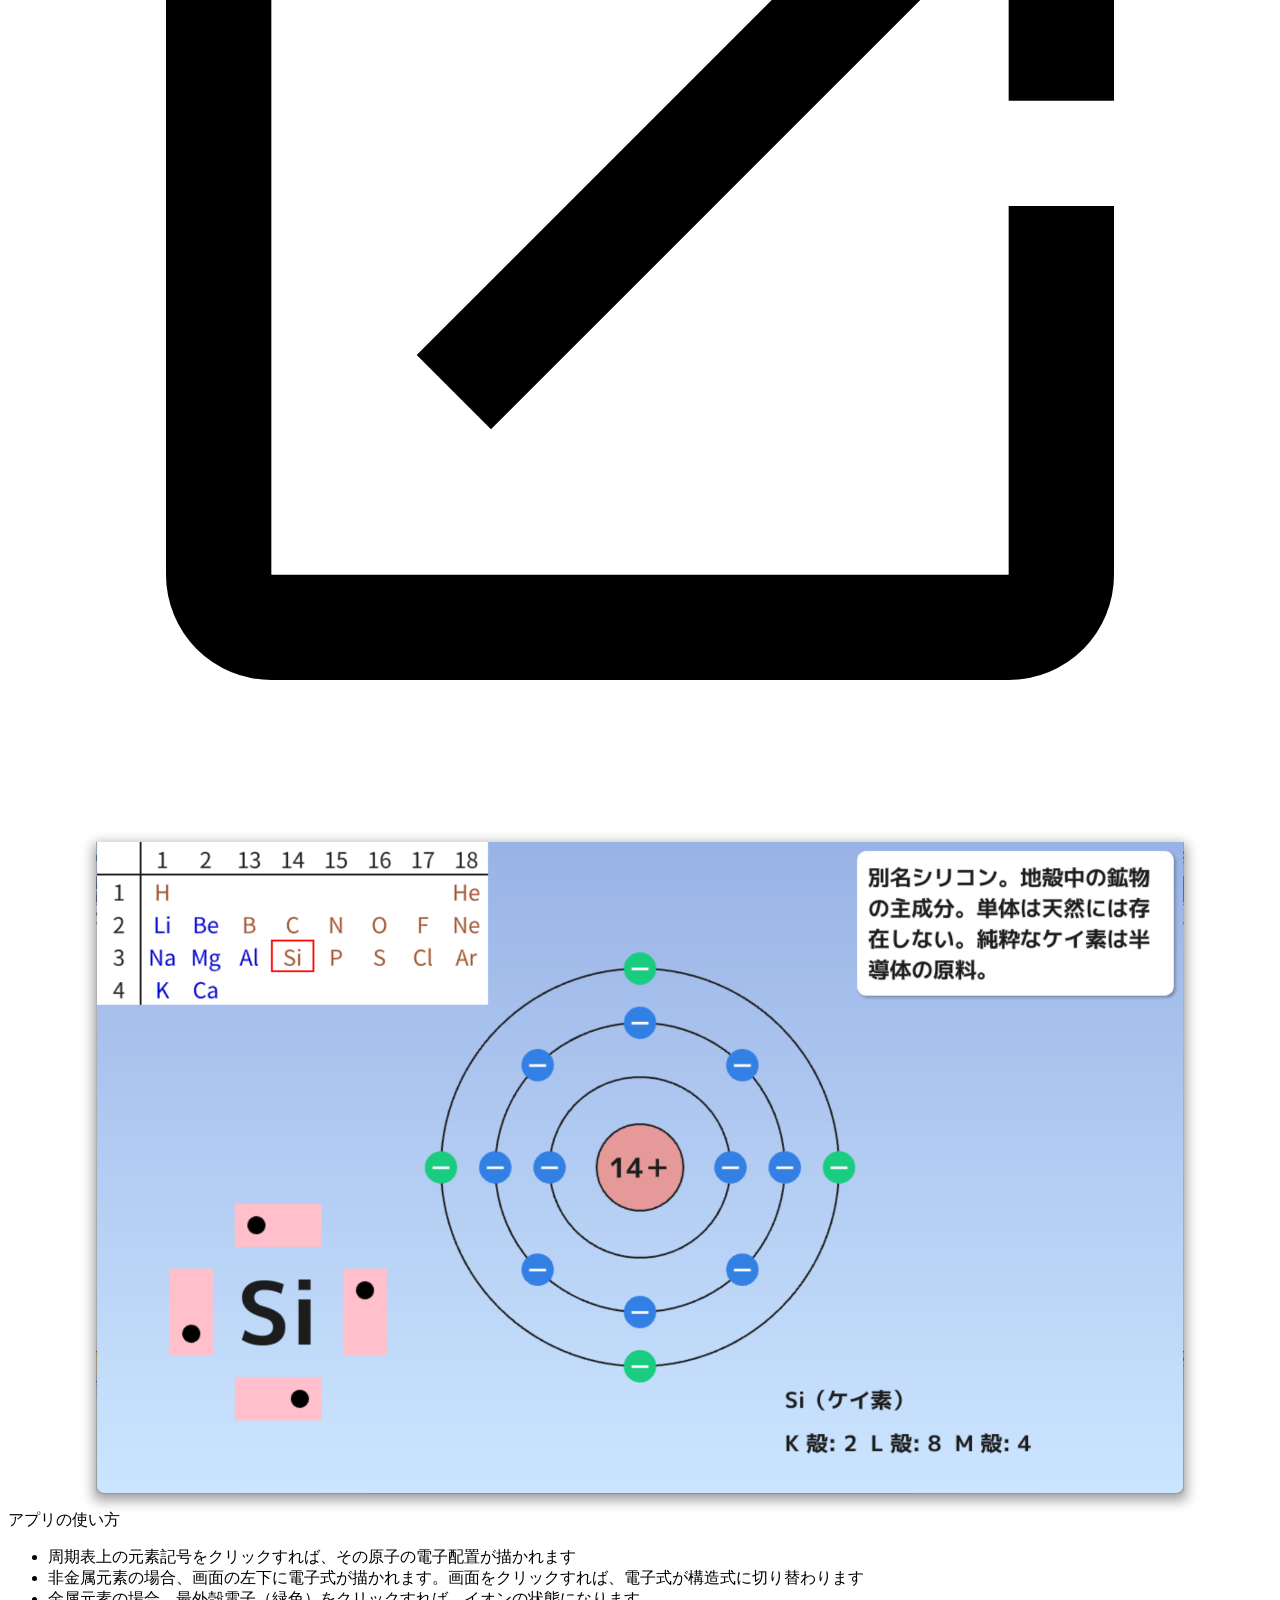
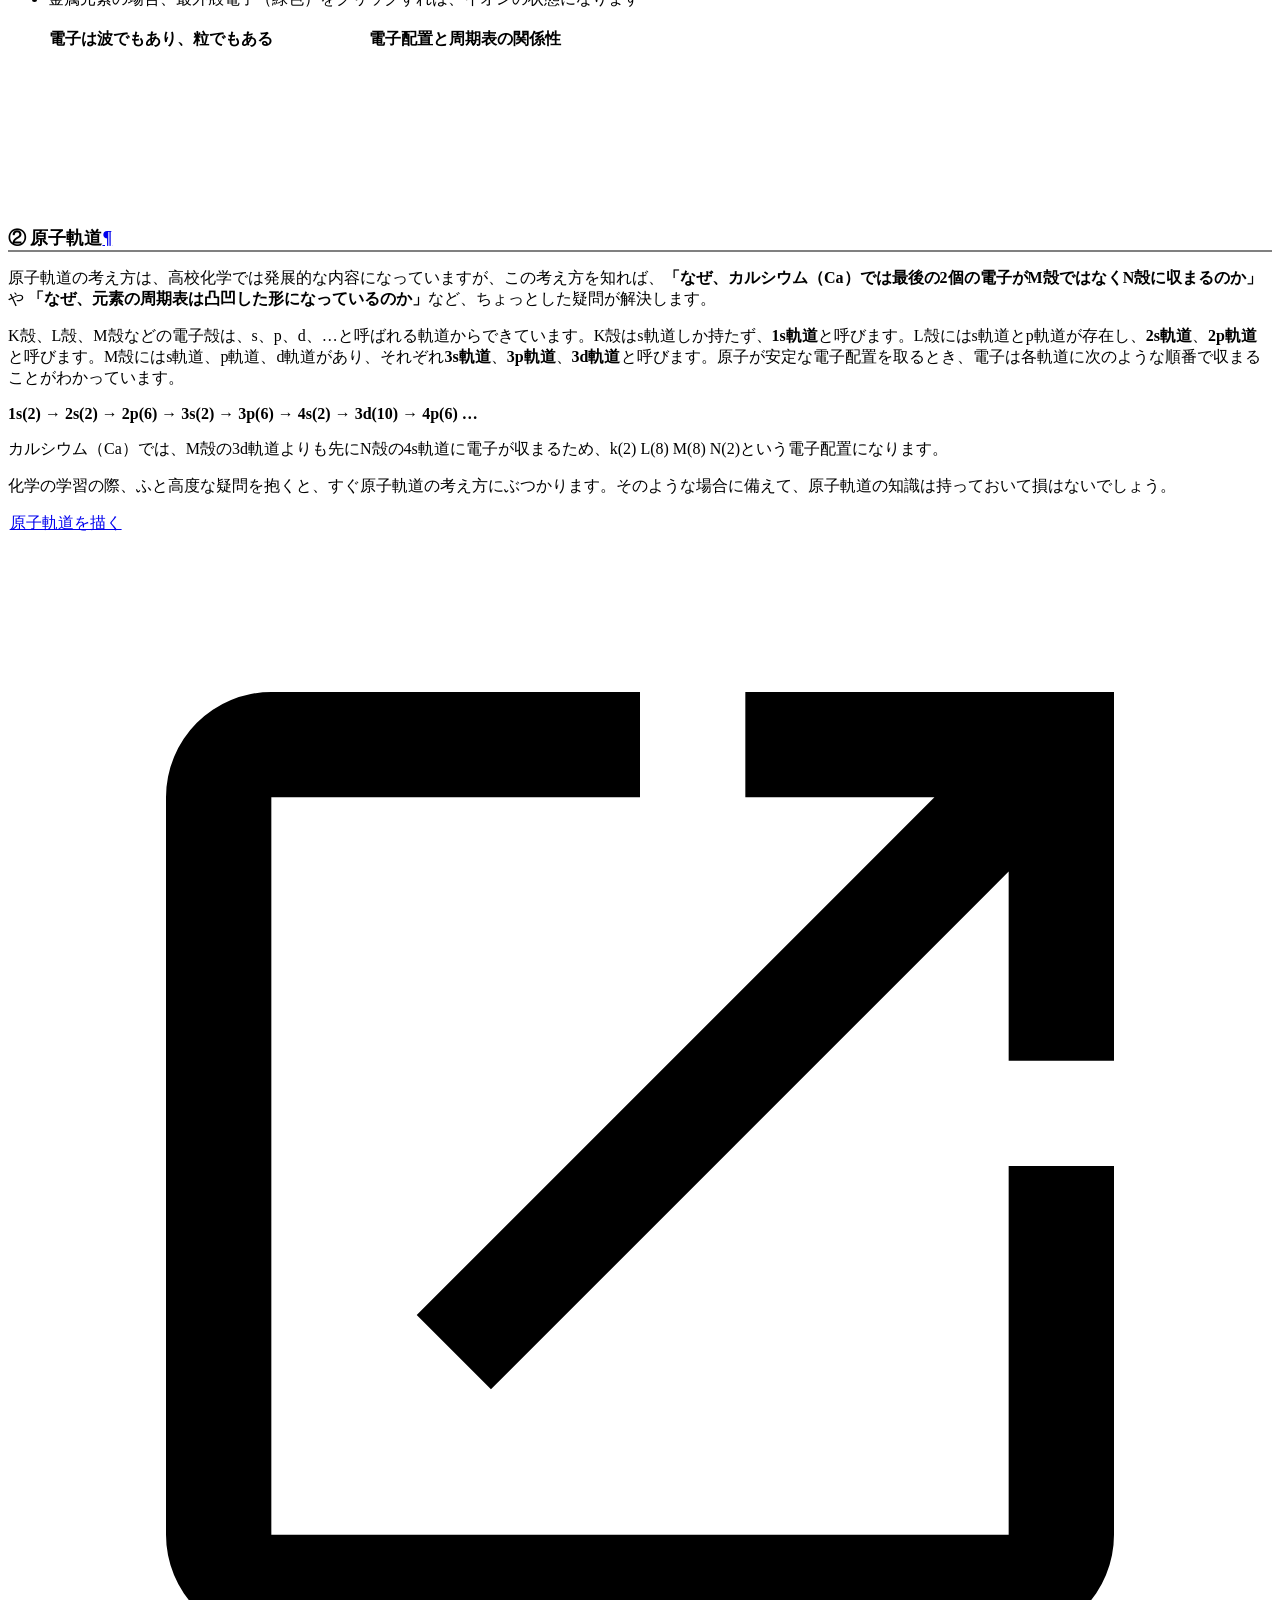
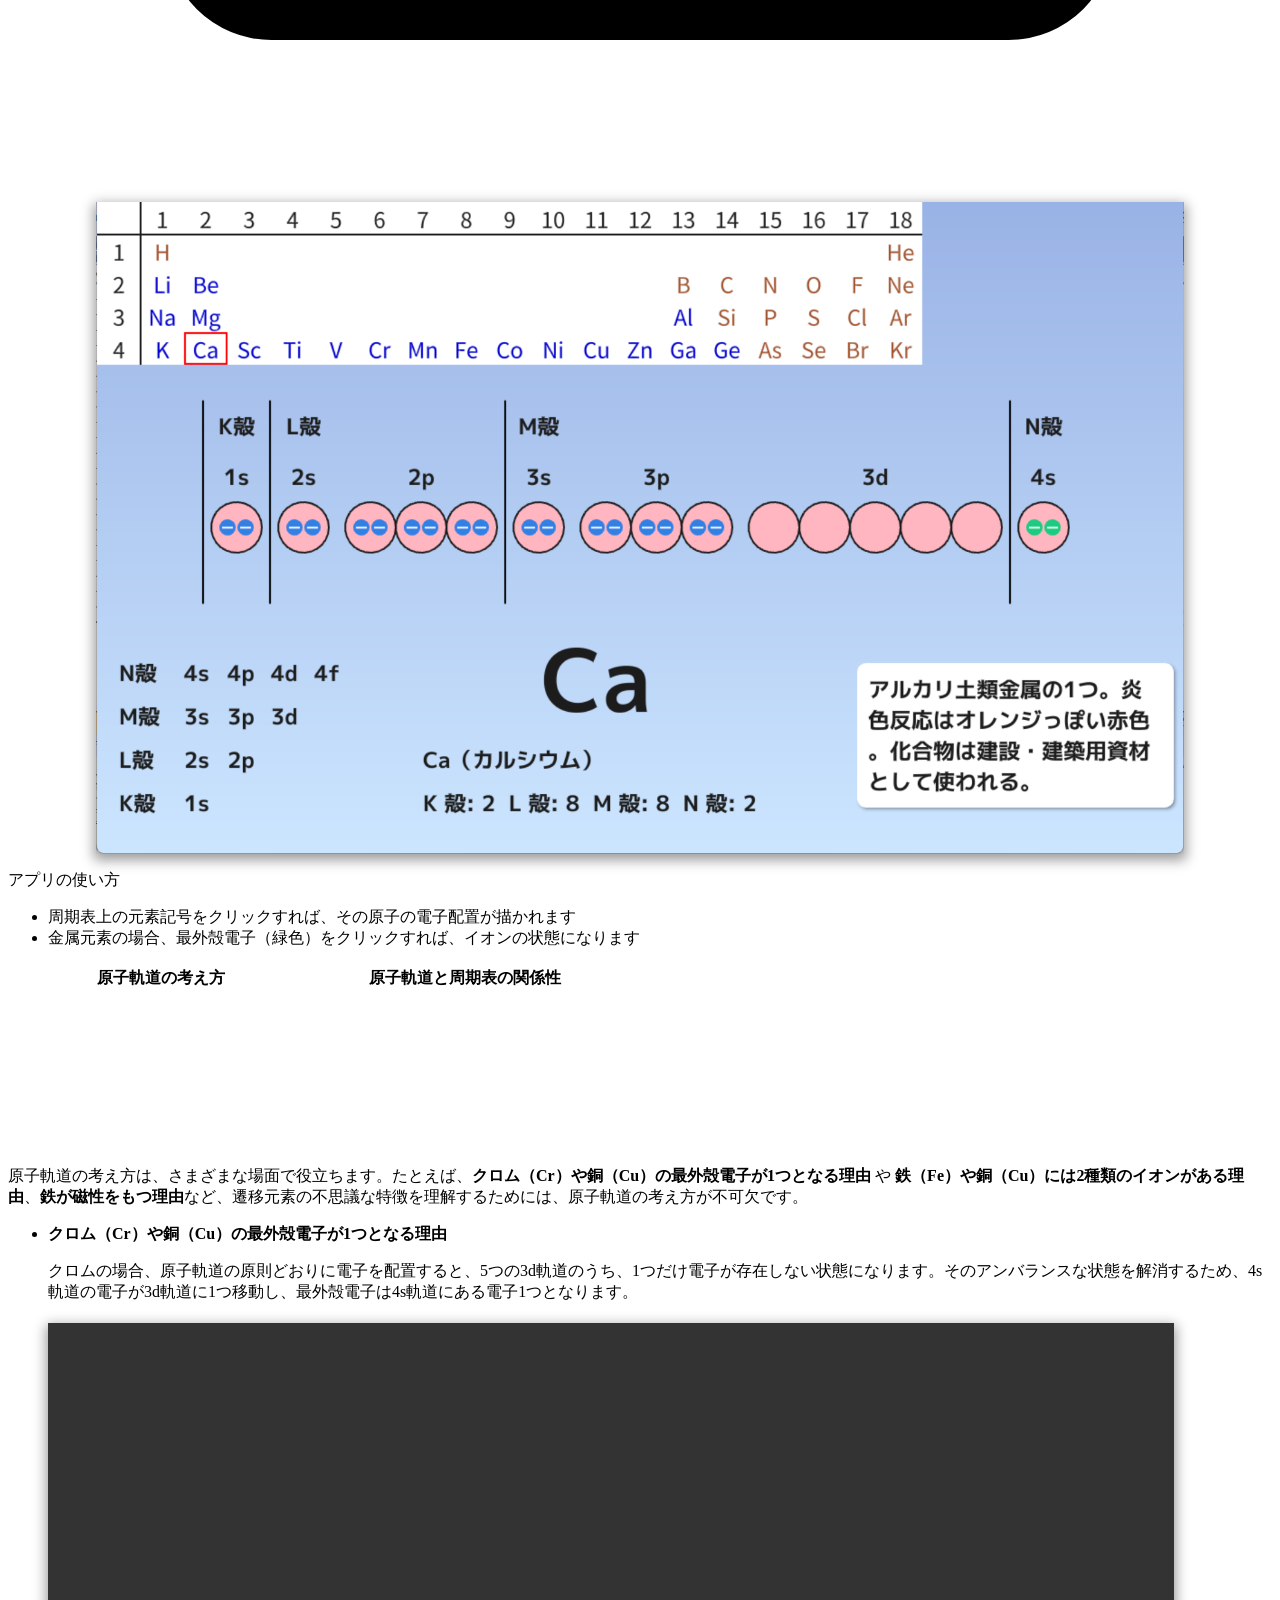
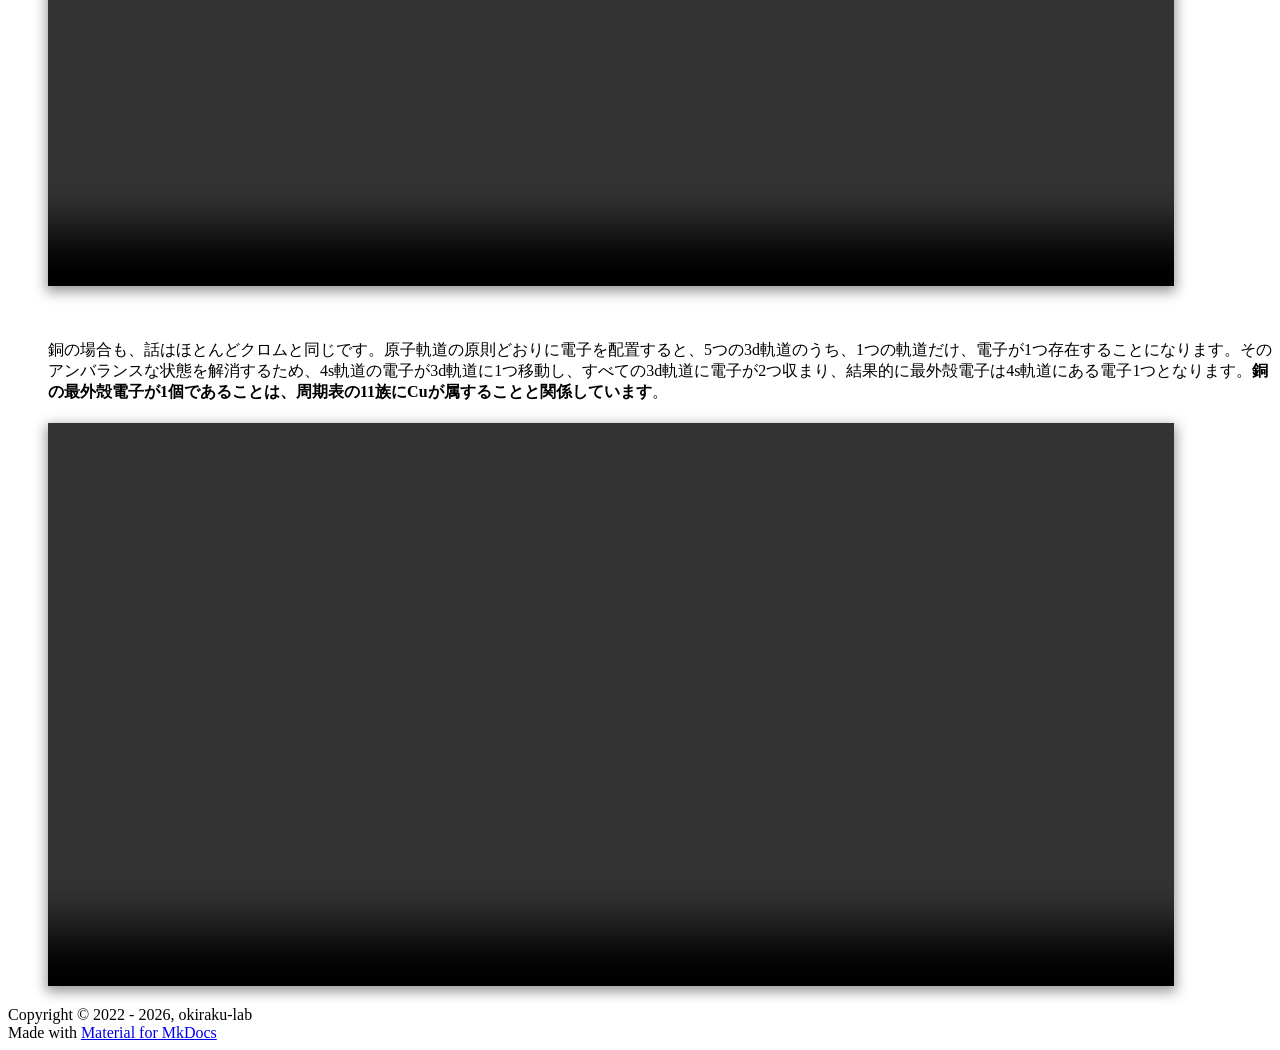
==== commit add9f0a4: "Deployed d55707b with MkDocs version: 1.6.1" ====
--- a/01 electronic_configuration/index.html
+++ b/01 electronic_configuration/index.html
@@ -712,7 +712,7 @@
       <div class="md-copyright">
   
     <div class="md-copyright__highlight">
-      Copyright &copy; 2025 - 2026, okiraku-lab
+      Copyright &copy; 2022 - 2026, okiraku-lab
     </div>
   
   
